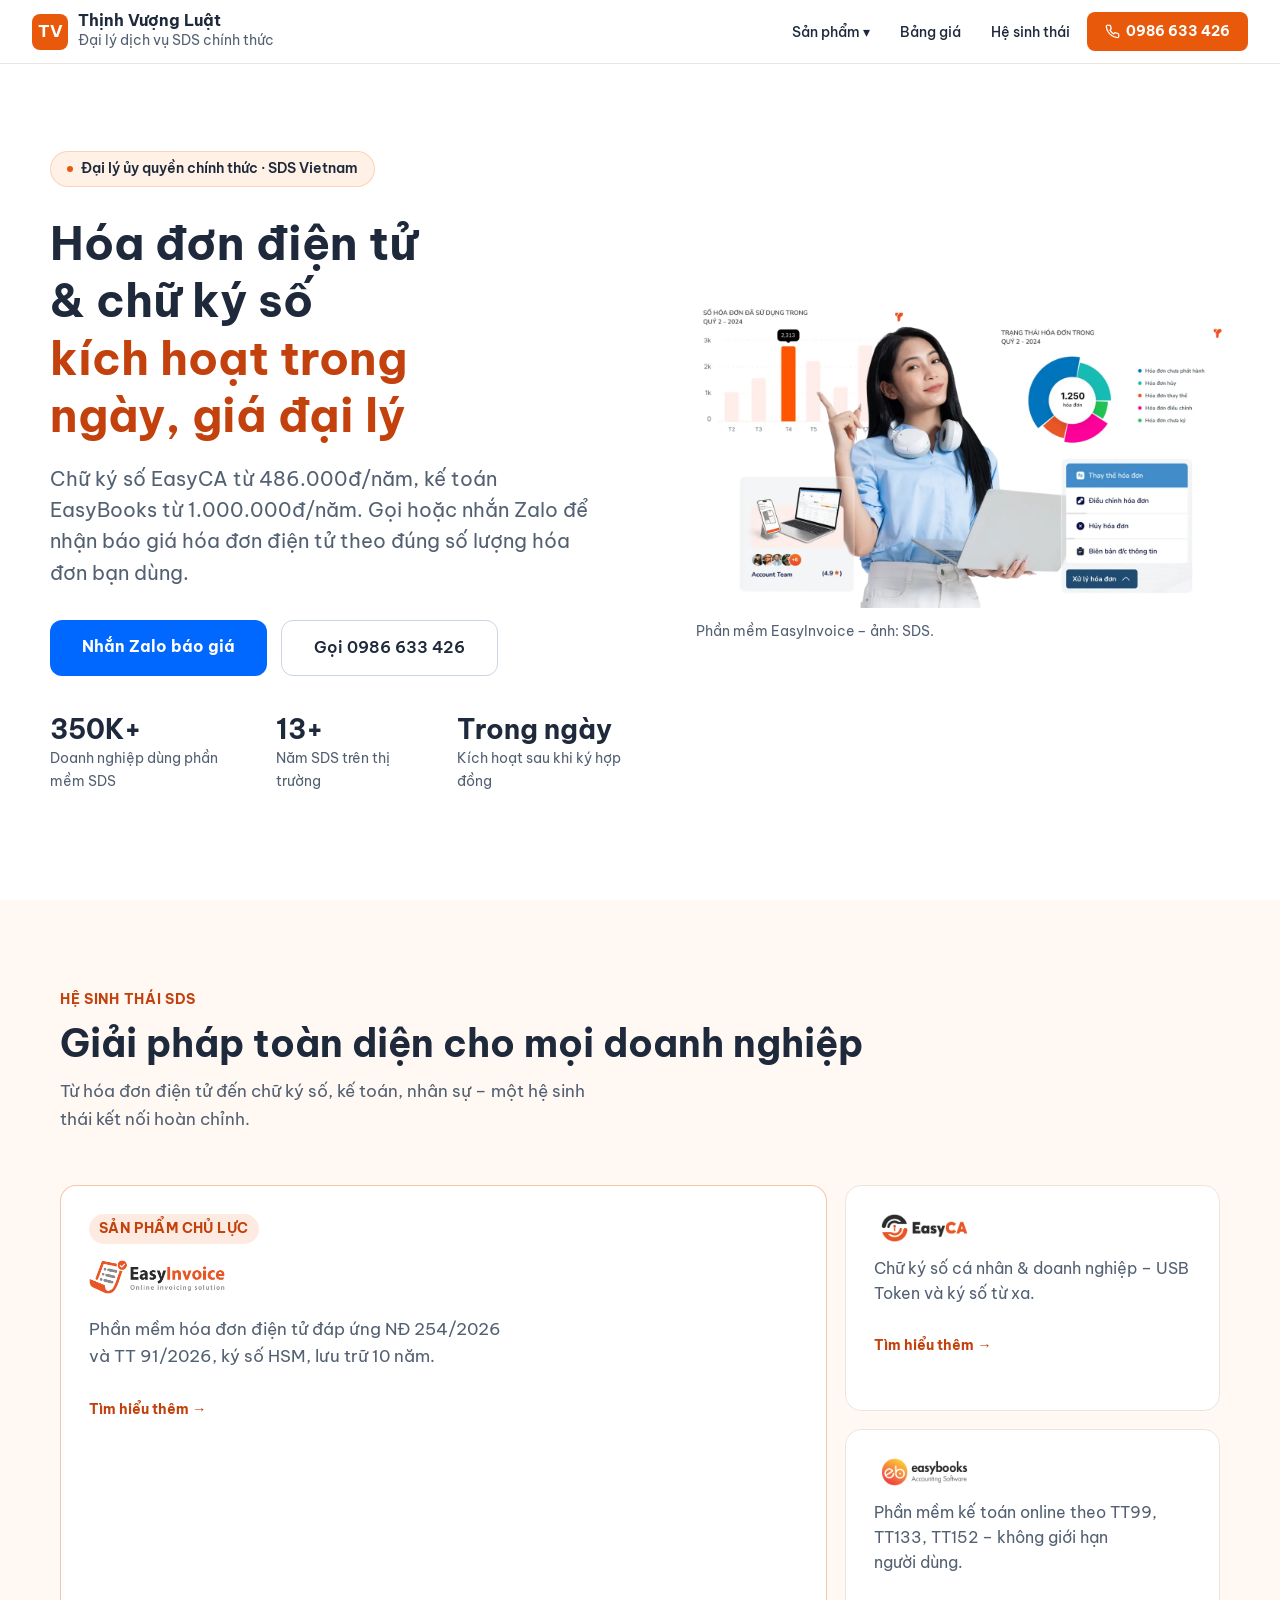
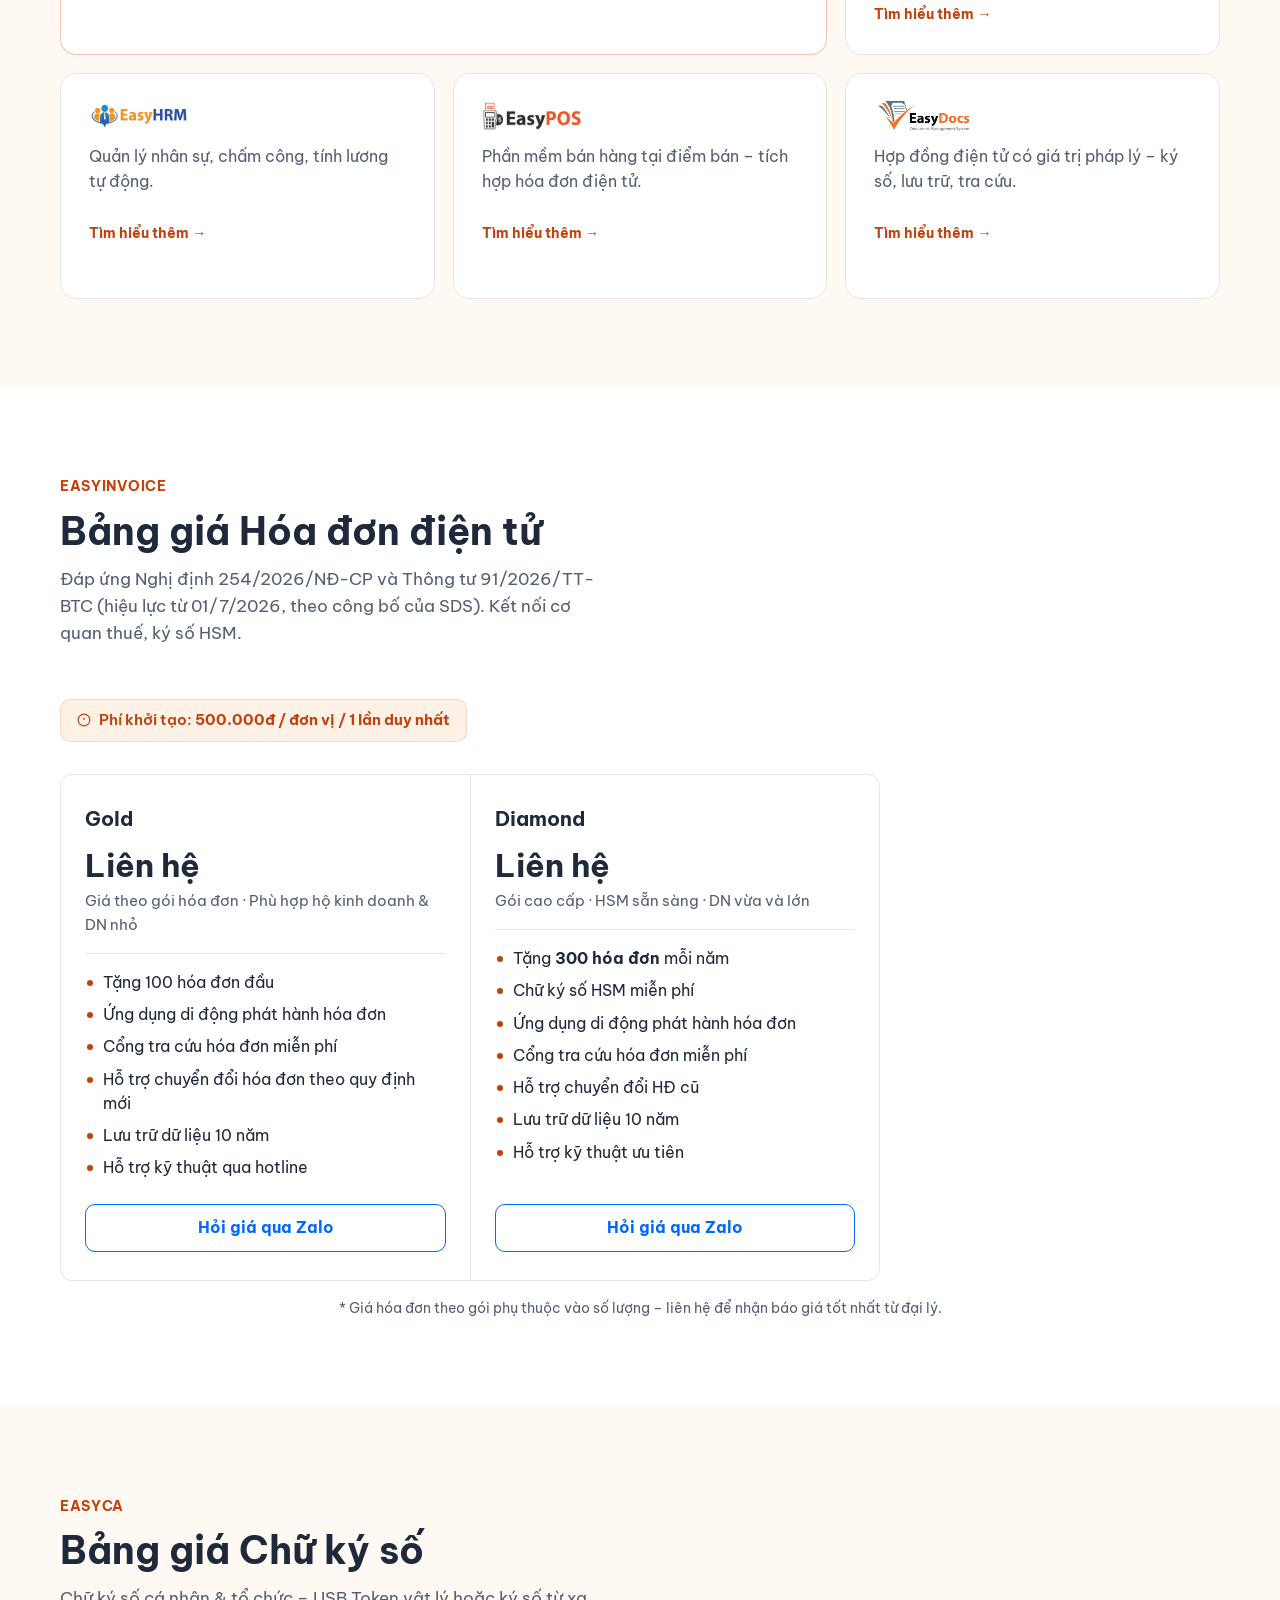
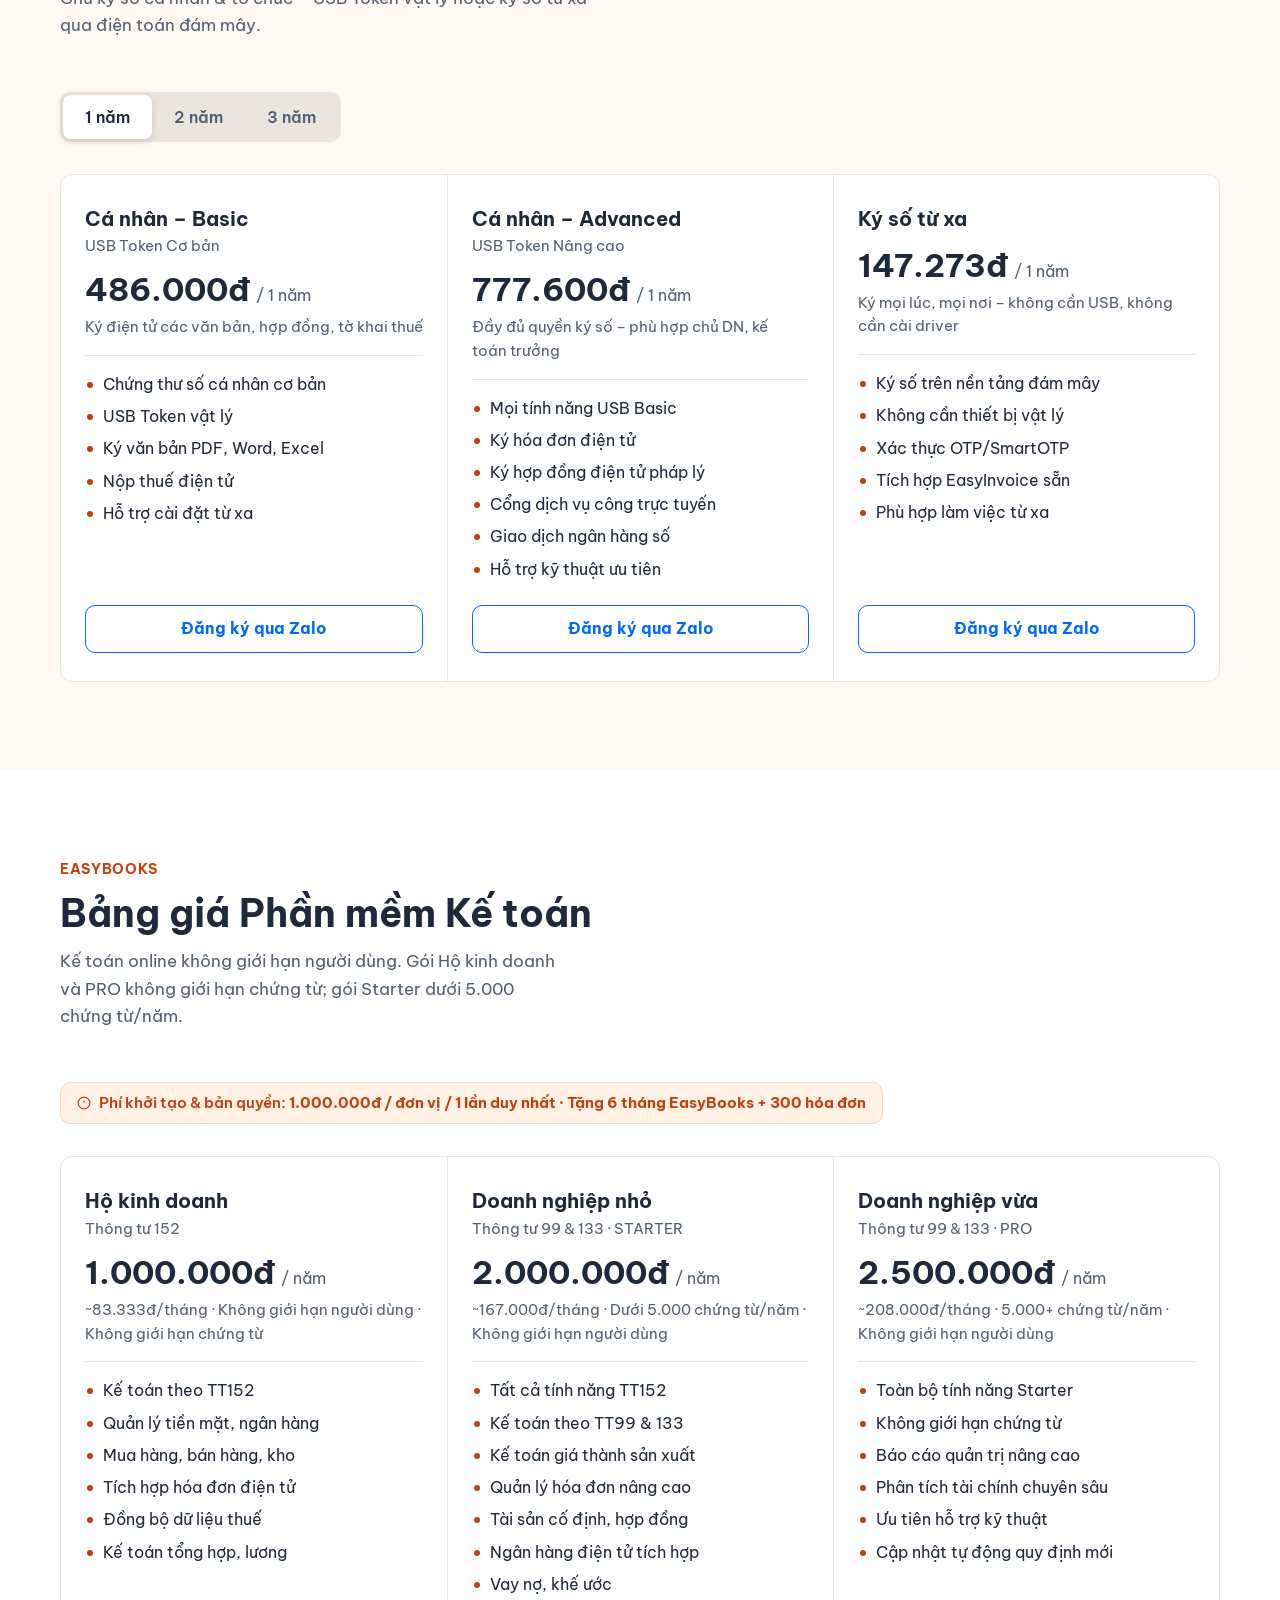
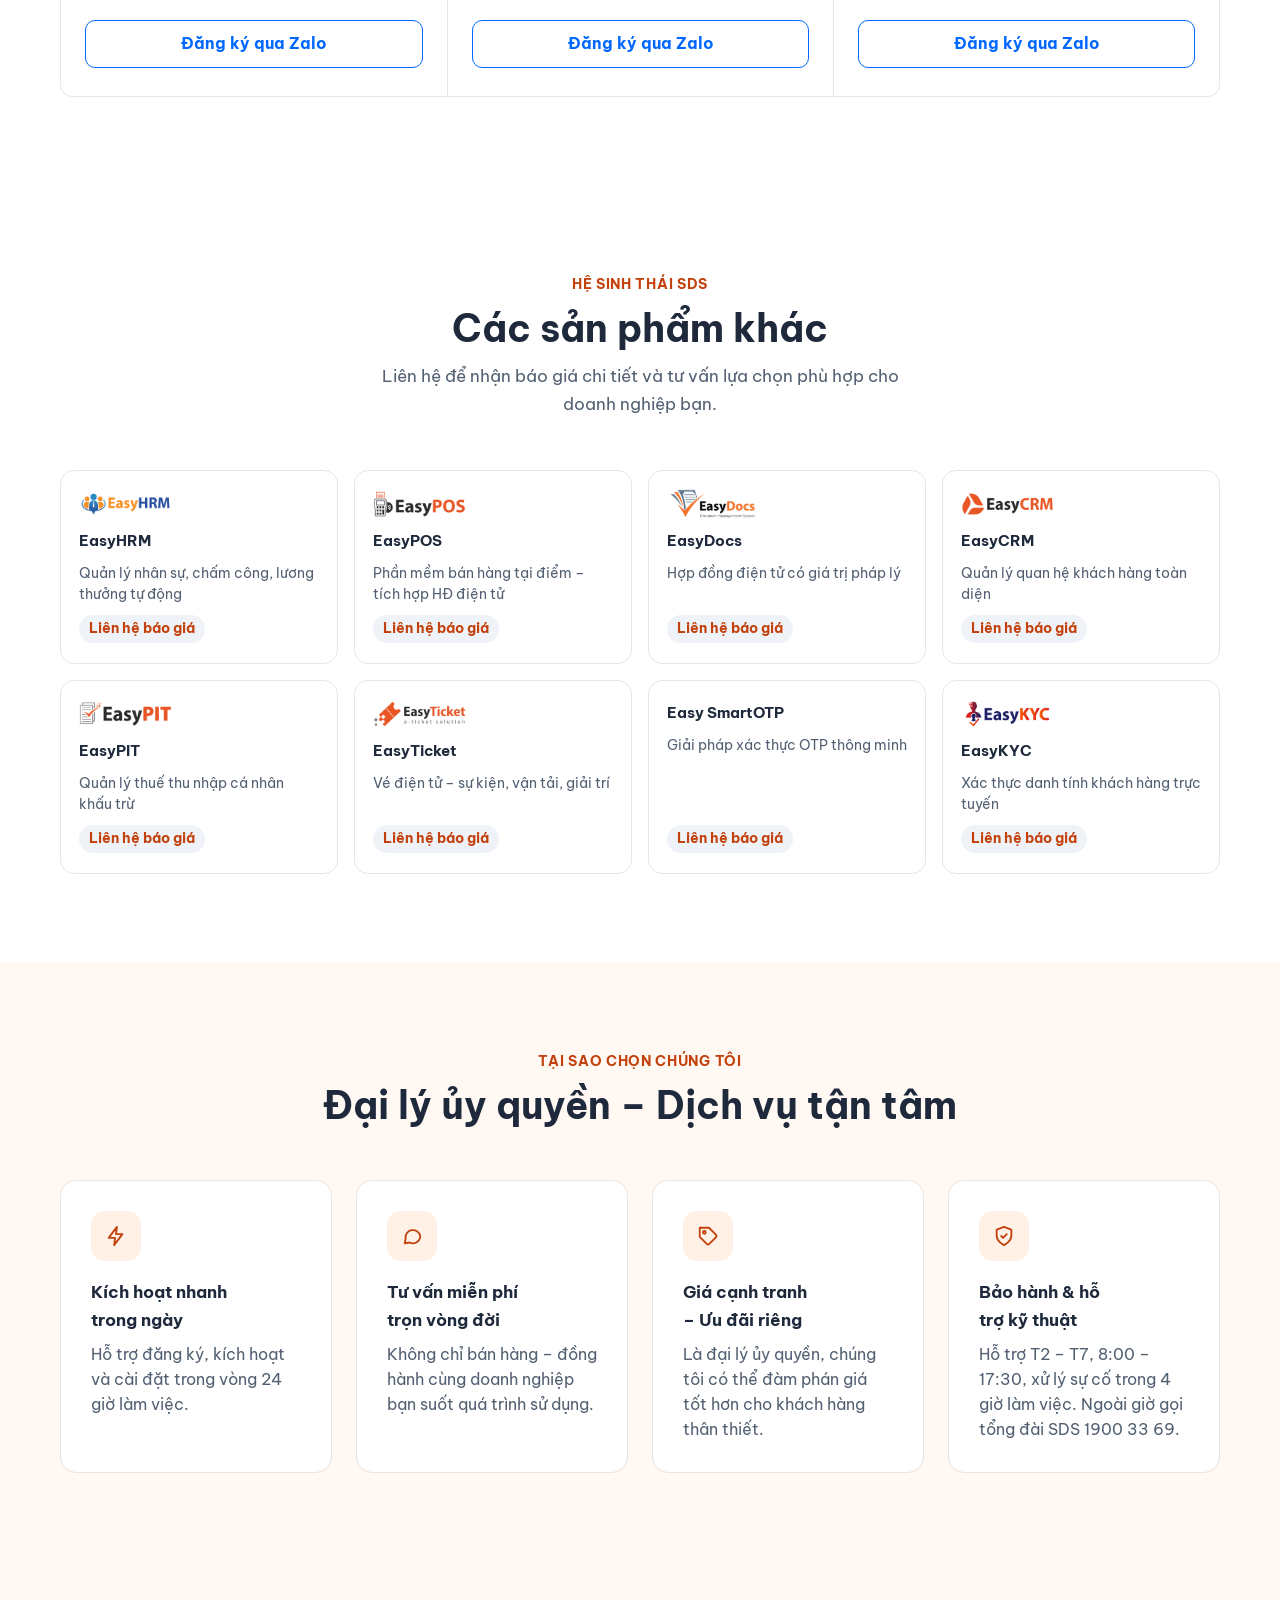
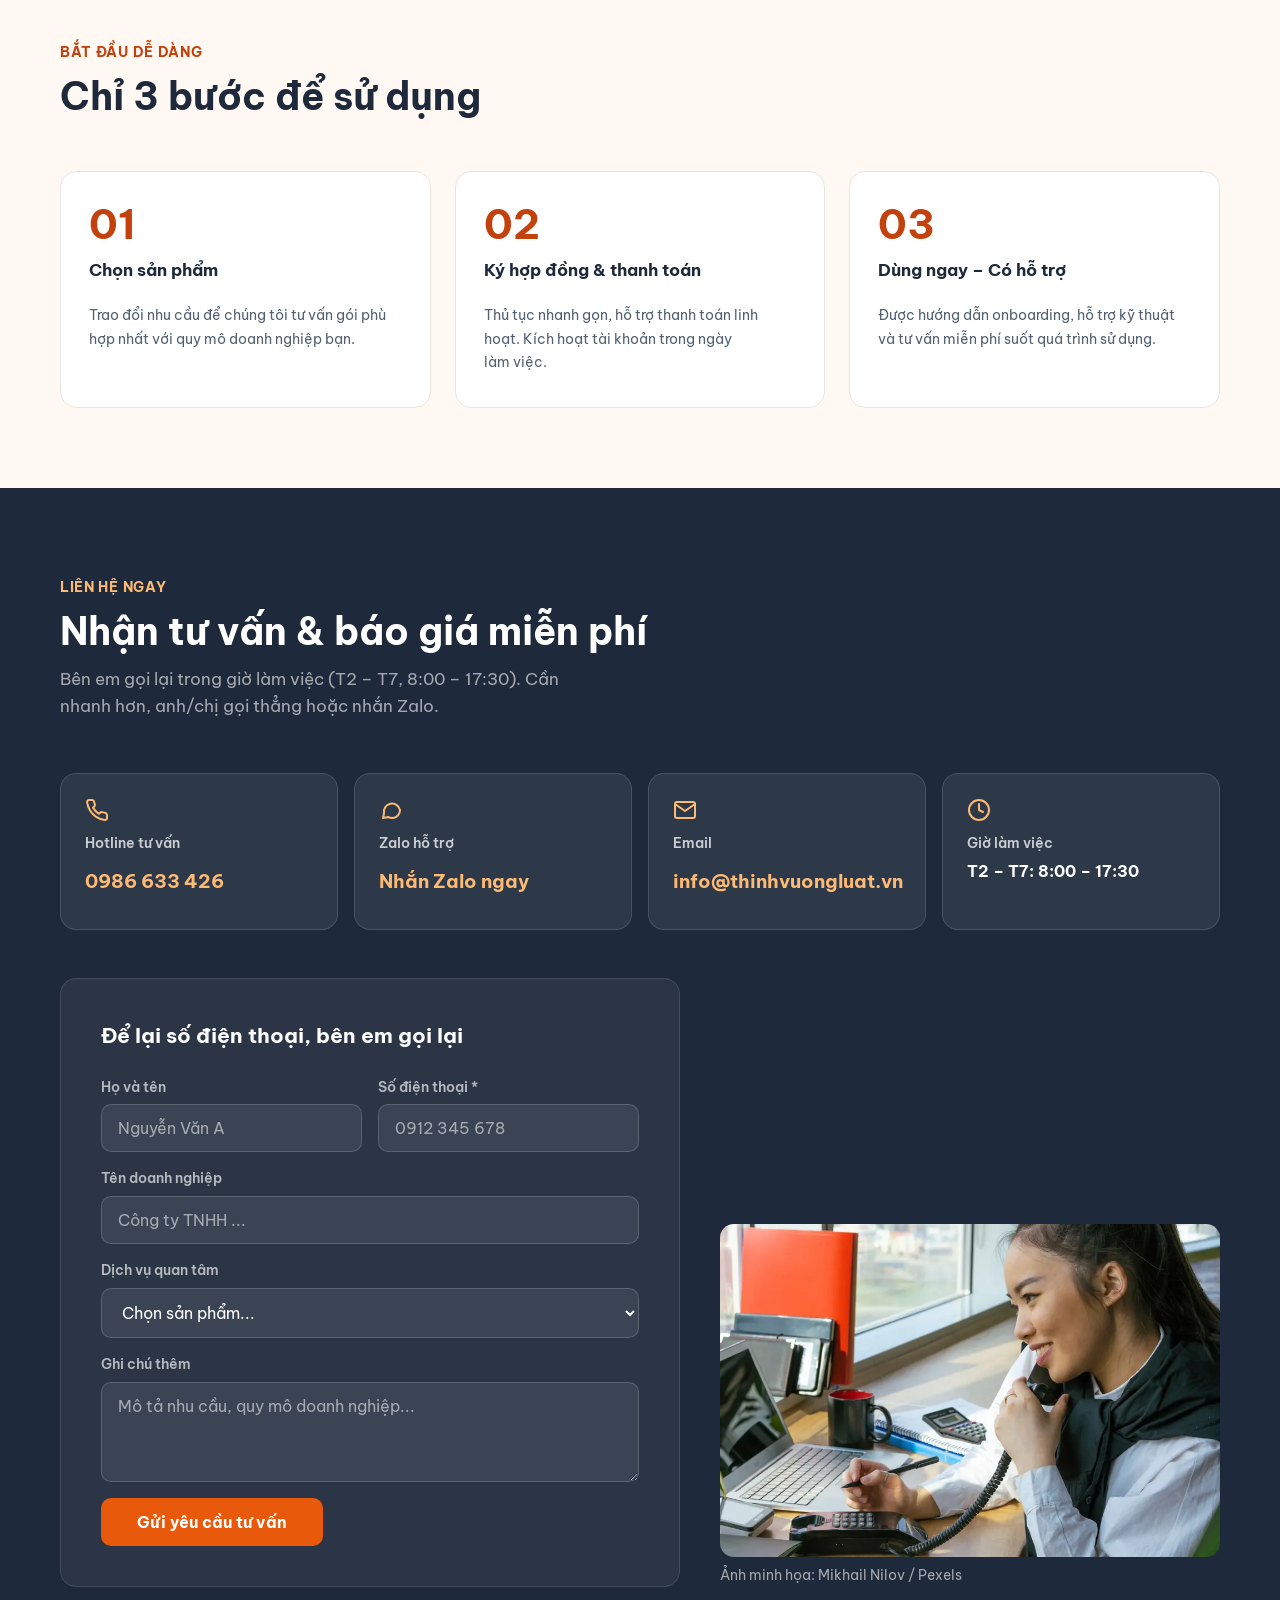
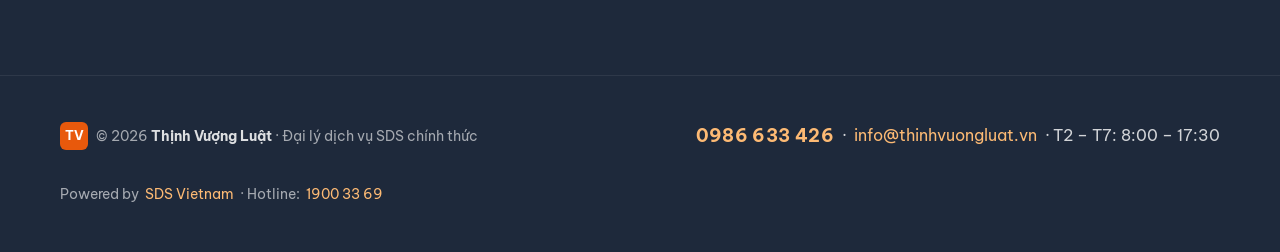
==== index.html @ edd5e2a0 "fix: alignment under centered section headers - Product pricing: 2-plan table, setup-fee note and ye" ====
<!DOCTYPE html>
<html lang="vi" prefix="og: https://ogp.me/ns#">
<head>
  <meta charset="UTF-8" />
  <meta name="viewport" content="width=device-width, initial-scale=1.0" />

  <!-- ── SEO PRIMARY ───────────────────────────────── -->
  <title>Thịnh Vượng Luật – Đại lý SDS | EasyInvoice · EasyCA · EasyBooks</title>
  <meta name="description" content="Đại lý ủy quyền chính thức SDS – tư vấn & đăng ký EasyInvoice, EasyCA, EasyBooks và toàn bộ hệ sinh thái phần mềm doanh nghiệp. Hỗ trợ tận tâm, giá tốt nhất." />
  <meta name="keywords" content="hóa đơn điện tử, chữ ký số, phần mềm kế toán, EasyInvoice, EasyCA, EasyBooks, SDS, Softdreams, đại lý SDS" />
  <meta name="robots" content="index, follow" />
  <meta name="author" content="Thịnh Vượng Luật" />
  <link rel="canonical" href="https://thinhvuongluat.vn/" />

  <!-- ── OPEN GRAPH ─────────────────────────────────── -->
  <meta property="og:type" content="website" />
  <meta property="og:locale" content="vi_VN" />
  <meta property="og:url" content="https://thinhvuongluat.vn/" />
  <meta property="og:site_name" content="Thịnh Vượng Luật" />
  <meta property="og:title" content="Thịnh Vượng Luật – Đại lý SDS chính thức" />
  <meta property="og:description" content="Tư vấn & đăng ký EasyInvoice, EasyCA, EasyBooks và toàn bộ hệ sinh thái SDS. Kích hoạt trong ngày, giá đại lý." />
  <meta property="og:image" content="https://thinhvuongluat.vn/logos/sds.png" />

  <!-- ── TWITTER CARD ───────────────────────────────── -->
  <meta name="twitter:card" content="summary_large_image" />
  <meta name="twitter:title" content="Thịnh Vượng Luật – Đại lý SDS chính thức" />
  <meta name="twitter:description" content="Tư vấn & đăng ký EasyInvoice, EasyCA, EasyBooks và toàn bộ hệ sinh thái SDS." />
  <meta name="twitter:image" content="https://thinhvuongluat.vn/logos/sds.png" />

  <!-- ── FONTS ──────────────────────────────────────── -->
  <link rel="preconnect" href="https://fonts.googleapis.com" />
  <link rel="preconnect" href="https://fonts.gstatic.com" crossorigin />
  <link href="https://fonts.googleapis.com/css2?family=Be+Vietnam+Pro:wght@400;600;700&display=swap" rel="stylesheet" />
  <link rel="stylesheet" href="layout.css?v=2026100503" />

  <!-- ── JSON-LD ────────────────────────────────────── -->
  <script type="application/ld+json">
  {
    "@context": "https://schema.org",
    "@type": "LocalBusiness",
    "name": "Thịnh Vượng Luật",
    "description": "Đại lý ủy quyền chính thức SDS – tư vấn và đăng ký phần mềm EasyInvoice, EasyCA, EasyBooks và hệ sinh thái doanh nghiệp.",
    "url": "https://thinhvuongluat.vn",
    "telephone": "+84-986-633-426",
    "email": "info@thinhvuongluat.vn",
    "openingHours": "Mo-Sa 08:00-17:30",
    "areaServed": { "@type": "Country", "name": "Vietnam" },
    "priceRange": "₫₫",
    "sameAs": ["https://softdreams.vn"]
  }
  </script>

  <style>
    /* index.html page-specific overrides — shared base is in layout.css */

  </style>
</head>
<body>

<!-- ══ MOBILE MENU ════════════════════════════════ -->
<div class="mobile-menu" id="mobile-menu" role="dialog" aria-modal="true" aria-label="Menu điều hướng">
  <a href="#" class="mobile-menu-logo" onclick="closeMenu()">
    <div class="mobile-menu-logo-icon">TV</div>
    <div class="mobile-menu-logo-text">Thịnh Vượng Luật</div>
  </a>
  <button class="mobile-menu-close" onclick="closeMenu()" aria-label="Đóng menu">✕</button>

  <ul class="mobile-nav-links">
    <li><a href="#easyinvoice" onclick="closeMenu()">Bảng giá</a></li>
    <li><a href="#ecosystem" onclick="closeMenu()">Hệ sinh thái</a></li>
    <li><a href="#contact" onclick="closeMenu()">Liên hệ</a></li>
  </ul>
  <div class="mobile-menu-divider"></div>
  <div class="mobile-menu-section-label"><a href="#products" onclick="closeMenu()" style="color:inherit;text-decoration:none">Sản phẩm</a></div>
  <div class="mobile-dd-group">Hóa đơn điện tử</div>
  <a href="easyinvoice.html" onclick="closeMenu()" class="mobile-product-link"><img src="logos/easyinvoice.png" alt="" class="mobile-product-icon"><span>EasyInvoice</span></a>
  <div class="mobile-dd-group">Chữ ký số</div>
  <a href="easyca.html" onclick="closeMenu()" class="mobile-product-link"><img src="logos/easyca.png" alt="" class="mobile-product-icon"><span>EasyCA</span></a>
  <div class="mobile-dd-group">Kế toán</div>
  <a href="easybooks.html" onclick="closeMenu()" class="mobile-product-link"><img src="logos/easybooks.png" alt="" class="mobile-product-icon"><span>EasyBooks</span></a>
  <div class="mobile-dd-group">Nhân sự</div>
  <a href="easyhrm.html" onclick="closeMenu()" class="mobile-product-link"><img src="logos/easyhrm.png" alt="" class="mobile-product-icon"><span>EasyHRM</span></a>
  <div class="mobile-dd-group">Phần mềm bán hàng</div>
  <a href="easypos.html" onclick="closeMenu()" class="mobile-product-link"><img src="logos/easypos.png" alt="" class="mobile-product-icon"><span>EasyPOS</span></a>
  <div class="mobile-dd-group">Hợp đồng điện tử</div>
  <a href="easydocs.html" onclick="closeMenu()" class="mobile-product-link"><img src="logos/easydocs.png" alt="" class="mobile-product-icon"><span>EasyDocs</span></a>
  
  <div class="mobile-menu-divider"></div>
  <a href="tel:0986633426" class="mobile-menu-cta" onclick="closeMenu()"><svg viewBox="0 0 24 24" width="18" height="18" fill="none" stroke="currentColor" stroke-width="2" stroke-linecap="round" stroke-linejoin="round" aria-hidden="true"><path d="M22 16.9v3a2 2 0 0 1-2.2 2 19.8 19.8 0 0 1-8.6-3.1 19.5 19.5 0 0 1-6-6A19.8 19.8 0 0 1 2.1 4.2 2 2 0 0 1 4.1 2h3a2 2 0 0 1 2 1.7c.1.9.4 1.8.7 2.7a2 2 0 0 1-.5 2.1L8 9.8a16 16 0 0 0 6 6l1.3-1.3a2 2 0 0 1 2.1-.4c.9.3 1.8.6 2.7.7a2 2 0 0 1 1.7 2z"/></svg> Gọi 0986 633 426</a>

  <div class="mobile-menu-socials">
    <a href="https://zalo.me/0986633426" target="_blank" rel="noopener" class="mobile-social-link" aria-label="Zalo"><svg viewBox="0 0 24 24" width="20" height="20" fill="none" stroke="currentColor" stroke-width="2" stroke-linecap="round" stroke-linejoin="round" aria-hidden="true"><path d="M21 12a8 8 0 0 1-11.6 7.1L4 20l1-4.6A8 8 0 1 1 21 12z"/></svg></a>
    <a href="tel:0986633426" class="mobile-social-link" aria-label="Gọi điện"><svg viewBox="0 0 24 24" width="20" height="20" fill="none" stroke="currentColor" stroke-width="2" stroke-linecap="round" stroke-linejoin="round" aria-hidden="true"><path d="M22 16.9v3a2 2 0 0 1-2.2 2 19.8 19.8 0 0 1-8.6-3.1 19.5 19.5 0 0 1-6-6A19.8 19.8 0 0 1 2.1 4.2 2 2 0 0 1 4.1 2h3a2 2 0 0 1 2 1.7c.1.9.4 1.8.7 2.7a2 2 0 0 1-.5 2.1L8 9.8a16 16 0 0 0 6 6l1.3-1.3a2 2 0 0 1 2.1-.4c.9.3 1.8.6 2.7.7a2 2 0 0 1 1.7 2z"/></svg></a>
    <a href="mailto:info@thinhvuongluat.vn" class="mobile-social-link" aria-label="Email"><svg viewBox="0 0 24 24" width="20" height="20" fill="none" stroke="currentColor" stroke-width="2" stroke-linecap="round" stroke-linejoin="round" aria-hidden="true"><rect x="2" y="4" width="20" height="16" rx="2"/><path d="m22 6-10 7L2 6"/></svg></a>
  </div>
</div>

<!-- ══ NAV ═══════════════════════════════════════ -->
<nav id="main-nav" role="navigation" aria-label="Điều hướng chính">
  <a href="#" class="nav-logo" aria-label="Thịnh Vượng Luật – Trang chủ">
    <div class="nav-logo-icon" aria-hidden="true">TV</div>
    <div>
      <div class="nav-logo-text">Thịnh Vượng Luật</div>
      <div class="nav-logo-sub">Đại lý dịch vụ SDS chính thức</div>
    </div>
  </a>
  <ul class="nav-links" role="list">
    <li class="nav-dropdown">
      <a href="index.html#products" aria-haspopup="true">Sản phẩm ▾</a>
      <ul class="nav-dropdown-menu" role="menu">
        <li class="nav-dd-group">Hóa đơn điện tử</li>
        <li><a href="easyinvoice.html" class="nav-dd-logo-link"><img src="logos/easyinvoice.png" alt="" class="nav-dd-logo"><span class="nav-dd-name">EasyInvoice</span></a></li>
        <li class="nav-dropdown-divider" role="separator"></li>
        <li class="nav-dd-group">Chữ ký số</li>
        <li><a href="easyca.html" class="nav-dd-logo-link"><img src="logos/easyca.png" alt="" class="nav-dd-logo"><span class="nav-dd-name">EasyCA</span></a></li>
        <li class="nav-dropdown-divider" role="separator"></li>
        <li class="nav-dd-group">Kế toán</li>
        <li><a href="easybooks.html" class="nav-dd-logo-link"><img src="logos/easybooks.png" alt="" class="nav-dd-logo"><span class="nav-dd-name">EasyBooks</span></a></li>
        <li class="nav-dropdown-divider" role="separator"></li>
        <li class="nav-dd-group">Nhân sự</li>
        <li><a href="easyhrm.html" class="nav-dd-logo-link"><img src="logos/easyhrm.png" alt="" class="nav-dd-logo"><span class="nav-dd-name">EasyHRM</span></a></li>
        <li class="nav-dropdown-divider" role="separator"></li>
        <li class="nav-dd-group">Phần mềm bán hàng</li>
        <li><a href="easypos.html" class="nav-dd-logo-link"><img src="logos/easypos.png" alt="" class="nav-dd-logo"><span class="nav-dd-name">EasyPOS</span></a></li>
        <li class="nav-dropdown-divider" role="separator"></li>
        <li class="nav-dd-group">Hợp đồng điện tử</li>
        <li><a href="easydocs.html" class="nav-dd-logo-link"><img src="logos/easydocs.png" alt="" class="nav-dd-logo"><span class="nav-dd-name">EasyDocs</span></a></li>
      </ul>
    </li>
    <li><a href="index.html#easyinvoice">Bảng giá</a></li>
    <li><a href="index.html#ecosystem">Hệ sinh thái</a></li>
    <li><a href="tel:0986633426" class="nav-cta"><svg viewBox="0 0 24 24" width="15" height="15" fill="none" stroke="currentColor" stroke-width="2" stroke-linecap="round" stroke-linejoin="round" aria-hidden="true"><path d="M22 16.9v3a2 2 0 0 1-2.2 2 19.8 19.8 0 0 1-8.6-3.1 19.5 19.5 0 0 1-6-6A19.8 19.8 0 0 1 2.1 4.2 2 2 0 0 1 4.1 2h3a2 2 0 0 1 2 1.7c.1.9.4 1.8.7 2.7a2 2 0 0 1-.5 2.1L8 9.8a16 16 0 0 0 6 6l1.3-1.3a2 2 0 0 1 2.1-.4c.9.3 1.8.6 2.7.7a2 2 0 0 1 1.7 2z"/></svg> 0986 633 426</a></li>
  </ul>
  <button class="nav-hamburger" id="nav-hamburger" onclick="toggleMenu()"
          aria-label="Mở menu" aria-expanded="false" aria-controls="mobile-menu">
    <span></span><span></span><span></span>
  </button>
</nav>

<!-- ══ HERO ══════════════════════════════════════ -->
<section class="hero" aria-label="Giới thiệu">
  <div class="hero-bg" id="hero-bg" aria-hidden="true"></div>

  <div class="hero-inner">
    <div class="hero-content" id="hero-content">
      <div class="hero-badge" id="hero-badge">
        <div class="hero-badge-dot"></div>
        Đại lý ủy quyền chính thức · SDS Vietnam
      </div>
      <h1 id="hero-title">Hóa đơn điện&nbsp;tử &amp; chữ&nbsp;ký&nbsp;số <em>kích hoạt trong ngày, giá&nbsp;đại&nbsp;lý</em></h1>
      <p class="hero-sub" id="hero-desc">Chữ ký số EasyCA từ 486.000đ/năm, kế toán EasyBooks từ 1.000.000đ/năm. Gọi hoặc nhắn Zalo để nhận báo giá hóa đơn điện tử theo đúng số lượng hóa đơn bạn dùng.</p>
      <div class="hero-btns">
        <a href="https://zalo.me/0986633426" target="_blank" rel="noopener" class="btn-zalo">Nhắn Zalo báo giá</a>
        <a href="tel:0986633426" class="btn-ghost">Gọi 0986 633 426</a>
      </div>
      <div class="hero-stats" id="hero-stats"><!-- from JSON --></div>
    </div>

    <figure class="hero-visual">
      <img src="images/sds/easyinvoice-hero.webp" width="1400" height="804" fetchpriority="high"
           alt="Nhân viên văn phòng cùng các màn hình thật của EasyInvoice: biểu đồ hóa đơn theo tháng và menu xử lý hóa đơn" />
      <figcaption>Phần mềm EasyInvoice – ảnh: SDS.</figcaption>
    </figure>
  </div>

</section>

<!-- ══ PRODUCTS OVERVIEW ══════════════════════════ -->
<section class="products-section" id="products">
  <div class="container">
    <div class="section-header">
      <div class="section-eyebrow">Hệ sinh thái SDS</div>
      <h2 class="section-title">Giải pháp toàn diện cho mọi doanh nghiệp</h2>
      <p class="section-desc">Từ hóa đơn điện tử đến chữ ký số, kế toán, nhân sự – một hệ sinh thái kết nối hoàn chỉnh.</p>
    </div>
    <div class="products-grid stagger-children" id="products-grid"><!-- from JSON --></div>
  </div>
</section>

<!-- ══ EASYINVOICE PRICING ══════════════════════════ -->
<section class="pricing-section-wrap" id="easyinvoice" aria-labelledby="invoice-title">
  <div class="container">
    <div class="section-header">
      <div class="section-eyebrow" id="invoice-eyebrow"></div>
      <h2 class="section-title" id="invoice-title"></h2>
      <p class="section-desc" id="invoice-desc"></p>
    </div>
    <div class="setup-fee-tag" id="invoice-setup-fee">
      <svg viewBox="0 0 24 24" fill="none" stroke="currentColor" stroke-width="2" aria-hidden="true">
        <circle cx="12" cy="12" r="10"/><line x1="12" y1="8" x2="12" y2="12"/><line x1="12" y1="16" x2="12.01" y2="16"/>
      </svg>
      <span></span>
    </div>
    <div id="invoice-grid"><!-- plan table --></div>
    <p id="invoice-disclaimer" style="font-size:.82rem;color:var(--muted);margin-top:16px;text-align:center"></p>
  </div>
</section>

<!-- ══ EASYCA PRICING ═══════════════════════════════ -->
<section class="pricing-section-wrap alt" id="easyca" aria-labelledby="ca-title">
  <div class="container">
    <div class="section-header">
      <div class="section-eyebrow" id="ca-eyebrow"></div>
      <h2 class="section-title" id="ca-title"></h2>
      <p class="section-desc" id="ca-desc"></p>
    </div>
    <div class="year-tabs" id="ca-year-tabs" role="tablist" aria-label="Chọn kỳ hạn"></div>
    <div id="ca-grid"><!-- plan table --></div>
  </div>
</section>

<!-- ══ EASYBOOKS PRICING ════════════════════════════ -->
<section class="pricing-section-wrap" id="easybooks" aria-labelledby="books-title">
  <div class="container">
    <div class="section-header">
      <div class="section-eyebrow" id="books-eyebrow"></div>
      <h2 class="section-title" id="books-title"></h2>
      <p class="section-desc" id="books-desc"></p>
    </div>
    <div class="setup-fee-tag" id="books-setup-fee">
      <svg viewBox="0 0 24 24" fill="none" stroke="currentColor" stroke-width="2" aria-hidden="true">
        <circle cx="12" cy="12" r="10"/><line x1="12" y1="8" x2="12" y2="12"/><line x1="12" y1="16" x2="12.01" y2="16"/>
      </svg>
      <span></span>
    </div>
    <div id="books-grid"><!-- plan table --></div>
  </div>
</section>

<!-- ══ ECOSYSTEM ══════════════════════════════════ -->
<section class="ecosystem-section" id="ecosystem">
  <div class="container">
    <div class="section-header center">
      <div class="section-eyebrow">Hệ sinh thái SDS</div>
      <h2 class="section-title">Các sản phẩm khác</h2>
      <p class="section-desc">Liên hệ để nhận báo giá chi tiết và tư vấn lựa chọn phù hợp cho doanh nghiệp bạn.</p>
    </div>
    <div class="ecosystem-grid stagger-children" id="ecosystem-grid"><!-- from JSON --></div>
  </div>
</section>

<!-- ══ WHY US ═════════════════════════════════════ -->
<section class="why-section">
  <div class="container">
    <div class="section-header center">
      <div class="section-eyebrow">Tại sao chọn chúng tôi</div>
      <h2 class="section-title">Đại lý ủy quyền – Dịch vụ tận tâm</h2>
    </div>
    <div class="why-grid stagger-children">
      <article class="why-card fade-up">
        <div class="why-icon"><svg viewBox="0 0 24 24" width="22" height="22" fill="none" stroke="currentColor" stroke-width="2" stroke-linecap="round" stroke-linejoin="round" aria-hidden="true"><path d="M13 2 4 14h7l-1 8 9-12h-7z"/></svg></div>
        <h3 class="why-title">Kích hoạt nhanh trong ngày</h3>
        <p class="why-desc">Hỗ trợ đăng ký, kích hoạt và cài đặt trong vòng 24 giờ làm việc.</p>
      </article>
      <article class="why-card fade-up">
        <div class="why-icon"><svg viewBox="0 0 24 24" width="22" height="22" fill="none" stroke="currentColor" stroke-width="2" stroke-linecap="round" stroke-linejoin="round" aria-hidden="true"><path d="M21 12a8 8 0 0 1-11.6 7.1L4 20l1-4.6A8 8 0 1 1 21 12z"/></svg></div>
        <h3 class="why-title">Tư vấn miễn phí trọn vòng đời</h3>
        <p class="why-desc">Không chỉ bán hàng – đồng hành cùng doanh nghiệp bạn suốt quá trình sử dụng.</p>
      </article>
      <article class="why-card fade-up">
        <div class="why-icon"><svg viewBox="0 0 24 24" width="22" height="22" fill="none" stroke="currentColor" stroke-width="2" stroke-linecap="round" stroke-linejoin="round" aria-hidden="true"><path d="M20.6 13.4 13.4 20.6a2 2 0 0 1-2.8 0L3 13V3h10l7.6 7.6a2 2 0 0 1 0 2.8z"/><circle cx="8" cy="8" r="1.5"/></svg></div>
        <h3 class="why-title">Giá cạnh tranh – Ưu đãi riêng</h3>
        <p class="why-desc">Là đại lý ủy quyền, chúng tôi có thể đàm phán giá tốt hơn cho khách hàng thân thiết.</p>
      </article>
      <article class="why-card fade-up">
        <div class="why-icon"><svg viewBox="0 0 24 24" width="22" height="22" fill="none" stroke="currentColor" stroke-width="2" stroke-linecap="round" stroke-linejoin="round" aria-hidden="true"><path d="M12 22s8-4 8-10V5l-8-3-8 3v7c0 6 8 10 8 10z"/><path d="m9 12 2 2 4-4"/></svg></div>
        <h3 class="why-title">Bảo hành & hỗ trợ kỹ thuật</h3>
        <p class="why-desc">Hỗ trợ T2 – T7, 8:00 – 17:30, xử lý sự cố trong 4 giờ làm việc. Ngoài giờ gọi tổng đài SDS 1900 33 69.</p>
      </article>
    </div>
  </div>
</section>

<!-- ══ QUY TRÌNH 3 BƯỚC ════════════════════════════ -->
<section class="steps-section" aria-labelledby="steps-title">
  <div class="container">
    <div class="section-header">
      <div class="section-eyebrow">Bắt đầu dễ dàng</div>
      <h2 class="section-title" id="steps-title">Chỉ 3 bước để sử dụng</h2>
    </div>
    <div class="steps-grid steps-grid--cards">
      <div class="step-card fade-up">
        <div class="step-num">01</div>
        <h3 class="step-title">Chọn sản phẩm</h3>
        <p class="step-desc">Trao đổi nhu cầu để chúng tôi tư vấn gói phù hợp nhất với quy mô doanh nghiệp bạn.</p>
      </div>
      <div class="step-card fade-up">
        <div class="step-num">02</div>
        <h3 class="step-title">Ký hợp đồng &amp; thanh toán</h3>
        <p class="step-desc">Thủ tục nhanh gọn, hỗ trợ thanh toán linh hoạt. Kích hoạt tài khoản trong ngày làm việc.</p>
      </div>
      <div class="step-card fade-up">
        <div class="step-num">03</div>
        <h3 class="step-title">Dùng ngay – Có hỗ trợ</h3>
        <p class="step-desc">Được hướng dẫn onboarding, hỗ trợ kỹ thuật và tư vấn miễn phí suốt quá trình sử dụng.</p>
      </div>
    </div>
  </div>
</section>

<!-- ══ CONTACT ════════════════════════════════════ -->
<section class="contact-section" id="contact" aria-labelledby="contact-title">
  <div class="container">
    <div class="section-header">
      <div class="section-eyebrow">Liên hệ ngay</div>
      <h2 class="section-title" id="contact-title">Nhận tư vấn & báo giá miễn phí</h2>
      <p class="section-desc">Bên em gọi lại trong giờ làm việc (T2 – T7, 8:00 – 17:30). Cần nhanh hơn, anh/chị gọi thẳng hoặc nhắn Zalo.</p>
    </div>
    <div class="contact-cards" id="contact-cards"><!-- from JSON --></div>
    <div class="contact-body">
    <div class="contact-form-wrap">
      <div class="contact-form-title">Để lại số điện thoại, bên em gọi lại</div>
      <form id="contact-form" onsubmit="handleSubmit(event)" novalidate>
        <div class="form-row">
          <div class="form-group">
            <label class="form-label" for="f-name">Họ và tên</label>
            <input id="f-name" class="form-input" type="text" placeholder="Nguyễn Văn A" autocomplete="name" />
          </div>
          <div class="form-group">
            <label class="form-label" for="f-phone">Số điện thoại *</label>
            <input id="f-phone" class="form-input" type="tel" inputmode="tel" placeholder="0912 345 678" required autocomplete="tel" aria-describedby="f-phone-error" />
            <div class="form-error" id="f-phone-error" role="alert" hidden>Số điện thoại cần đủ 10 số, bắt đầu bằng 0.</div>
          </div>
        </div>
        <div class="form-group">
          <label class="form-label" for="f-company">Tên doanh nghiệp</label>
          <input id="f-company" class="form-input" type="text" placeholder="Công ty TNHH ..." autocomplete="organization" />
        </div>
        <div class="form-group">
          <label class="form-label" for="contact-service-select">Dịch vụ quan tâm</label>
          <select id="contact-service-select" class="form-select">
            <option value="">Chọn sản phẩm...</option>
          </select>
        </div>
        <div class="form-group">
          <label class="form-label" for="f-note">Ghi chú thêm</label>
          <textarea id="f-note" class="form-textarea" placeholder="Mô tả nhu cầu, quy mô doanh nghiệp..."></textarea>
        </div>
        <button type="submit" class="btn-submit">Gửi yêu cầu tư vấn</button>
        <p class="form-status" id="form-status" role="status" hidden></p>
      </form>
    </div>
    <figure class="contact-photo">
      <img src="images/stock/tu-van.webp" width="900" height="600" loading="lazy"
           alt="Nhân viên tư vấn đang nghe điện thoại bên bàn làm việc" />
      <figcaption>Ảnh minh họa: Mikhail Nilov / Pexels</figcaption>
    </figure>
    </div>
  </div>
</section>

<!-- ══ STICKY CTA (mobile only) ════════════════════ -->
<div class="sticky-cta" id="sticky-cta">
  <a href="tel:0986633426" class="sticky-cta-btn sticky-cta-call"><svg viewBox="0 0 24 24" width="18" height="18" fill="none" stroke="currentColor" stroke-width="2" stroke-linecap="round" stroke-linejoin="round" aria-hidden="true"><path d="M22 16.9v3a2 2 0 0 1-2.2 2 19.8 19.8 0 0 1-8.6-3.1 19.5 19.5 0 0 1-6-6A19.8 19.8 0 0 1 2.1 4.2 2 2 0 0 1 4.1 2h3a2 2 0 0 1 2 1.7c.1.9.4 1.8.7 2.7a2 2 0 0 1-.5 2.1L8 9.8a16 16 0 0 0 6 6l1.3-1.3a2 2 0 0 1 2.1-.4c.9.3 1.8.6 2.7.7a2 2 0 0 1 1.7 2z"/></svg> Gọi ngay</a>
  <a href="https://zalo.me/0986633426" target="_blank" rel="noopener" class="sticky-cta-btn"><svg viewBox="0 0 24 24" width="18" height="18" fill="none" stroke="currentColor" stroke-width="2" stroke-linecap="round" stroke-linejoin="round" aria-hidden="true"><path d="M21 12a8 8 0 0 1-11.6 7.1L4 20l1-4.6A8 8 0 1 1 21 12z"/></svg> Nhắn Zalo</a>
</div>

<!-- ══ FOOTER ═════════════════════════════════════ -->
<footer>
  <div class="footer-inner">
    <div class="footer-logo">
      <div class="footer-logo-icon">TV</div>
      <div class="footer-logo-text" id="footer-text">
        © <strong>Thịnh Vượng Luật</strong> · Đại lý dịch vụ SDS chính thức
      </div>
    </div>
    <div class="footer-contact" id="footer-contact">
      <a href="tel:0986633426"><strong>0986 633 426</strong></a>
      · <a href="mailto:info@thinhvuongluat.vn">info@thinhvuongluat.vn</a>
      · T2 – T7: 8:00 – 17:30
    </div>
    <div class="footer-sds" id="footer-sds">
      Powered by <a href="https://softdreams.vn" target="_blank" rel="noopener noreferrer">SDS Vietnam</a>
    </div>
  </div>
</footer>

<!-- ══ SCROLL TO TOP ══════════════════════════════ -->
<button class="scroll-top-btn" id="scroll-top-btn" aria-label="Lên đầu trang" title="Lên đầu trang">↑</button>

<script src="layout.js?v=2026100503"></script>
<script>

/* ── STICKY CTA ────────────────────────────────── */
(function () {
  const bar = document.getElementById('sticky-cta');
  if (!bar) return;
  const hero    = document.querySelector('.hero');
  const contact = document.getElementById('contact');
  /* Show the bar only while neither the hero nor the contact block is on screen */
  const onScreen = new Set();
  function update(entries) {
    entries.forEach(e => e.isIntersecting ? onScreen.add(e.target) : onScreen.delete(e.target));
    bar.classList.toggle('visible', onScreen.size === 0);
  }
  const io = new IntersectionObserver(update, { threshold: .1 });
  if (hero)    io.observe(hero);
  if (contact) io.observe(contact);
})();

/* ── LOGO ERROR HANDLERS ──────────────────────── */
function onLogoError(el, emoji, name) {
  el.parentNode.innerHTML = '<div class="product-logo-fallback"><span>' + emoji + '</span><strong>' + name + '</strong></div>';
}
function onEcoLogoError(el) {
  el.parentNode.remove();
}

/* ── RENDER HELPERS ───────────────────────────── */
function logoImg(logo, name, fallbackEmoji) {
  if (logo) {
    return '<div class="product-logo-wrap"><img src="' + logo + '" alt="' + name + ' logo" loading="lazy" onerror="onLogoError(this,\'' + fallbackEmoji + '\',\'' + name + '\')"></div>';
  }
  return '<div class="product-logo-wrap"><div class="product-logo-fallback"><span>' + fallbackEmoji + '</span><strong>' + name + '</strong></div></div>';
}

function ecoLogoImg(logo, name, fallbackEmoji) {
  if (logo) {
    return '<div class="eco-logo-wrap"><img src="' + logo + '" alt="' + name + ' logo" loading="lazy" onerror="onEcoLogoError(this)"></div>';
  }
  return '';  /* no usable logo: the card's name line carries it */
}

function setupFeeHTML(tag, data) {
  tag.querySelector('span').innerHTML =
    `${data.setupFeeLabel}: <strong>${data.setupFee} ${data.setupFeeSuffix}</strong>`;
}

/* ── MAIN RENDER ──────────────────────────────── */
function render(data) {
  const { meta, products, easyinvoice, easyca, easybooks, ecosystem } = data;

  /* Hero stats */
  document.getElementById('hero-stats').innerHTML =
    meta.stats.map(s => `
      <div class="hero-stat">
        <div class="hero-stat-num">${s.num}</div>
        <div class="hero-stat-label">${s.label}</div>
      </div>`).join('');

  /* Products overview */
  const productLinks = {
    'EasyInvoice': 'easyinvoice.html', 'EasyCA': 'easyca.html',
    'EasyBooks': 'easybooks.html', 'EasyHRM': 'easyhrm.html',
    'EasyPOS': 'easypos.html', 'EasyDocs': 'easydocs.html'
  };
  document.getElementById('products-grid').innerHTML =
    products.map((p, i) => `
      <a href="${productLinks[p.name] || '#'}" class="product-card fade-up${i === 0 ? ' product-card--flagship' : ''}">
        ${i === 0 ? '<span class="product-flagship-badge">Sản phẩm chủ lực</span>' : ''}
        ${logoImg(p.logo, p.name, p.icon)}
        <p class="product-desc">${p.desc}</p>
        <span class="product-card-cta">Tìm hiểu thêm →</span>
      </a>`).join('');

  /* EasyInvoice */
  document.getElementById('invoice-eyebrow').textContent    = easyinvoice.eyebrow;
  document.getElementById('invoice-title').textContent      = easyinvoice.title;
  document.getElementById('invoice-desc').textContent       = easyinvoice.desc;
  document.getElementById('invoice-disclaimer').textContent = easyinvoice.disclaimer;
  setupFeeHTML(document.getElementById('invoice-setup-fee'), easyinvoice);
  document.getElementById('invoice-grid').innerHTML = planTableHTML(easyinvoice.plans, false);

  /* EasyCA */
  document.getElementById('ca-eyebrow').textContent = easyca.eyebrow;
  document.getElementById('ca-title').textContent   = easyca.title;
  document.getElementById('ca-desc').textContent    = easyca.desc;
  document.getElementById('ca-year-tabs').innerHTML =
    easyca.yearOptions.map((yr, i) => `
      <button type="button" class="year-tab${i === 0 ? ' active' : ''}"
           role="tab" aria-selected="${i === 0}"
           onclick="setYear(${yr}, this)">${yr} năm</button>`).join('');
  document.getElementById('ca-grid').innerHTML = planTableHTML(easyca.plans, true);

  /* EasyBooks */
  document.getElementById('books-eyebrow').textContent = easybooks.eyebrow;
  document.getElementById('books-title').textContent   = easybooks.title;
  document.getElementById('books-desc').textContent    = easybooks.desc;
  setupFeeHTML(document.getElementById('books-setup-fee'), easybooks);
  document.getElementById('books-grid').innerHTML = planTableHTML(easybooks.plans, false);

  /* Ecosystem */
  document.getElementById('ecosystem-grid').innerHTML =
    ecosystem.map(e => `
      <div class="eco-card fade-up">
        ${ecoLogoImg(e.logo, e.name, e.icon)}
        <div class="eco-name">${e.name}</div>
        <div class="eco-label">${e.desc}</div>
        <span class="eco-badge contact">${e.badge}</span>
      </div>`).join('');

  /* Contact cards */
  const c = meta.contact;
  document.getElementById('contact-cards').innerHTML = `
    <div class="contact-card">
      <div class="contact-card-icon"><svg viewBox="0 0 24 24" width="24" height="24" fill="none" stroke="currentColor" stroke-width="2" stroke-linecap="round" stroke-linejoin="round" aria-hidden="true"><path d="M22 16.9v3a2 2 0 0 1-2.2 2 19.8 19.8 0 0 1-8.6-3.1 19.5 19.5 0 0 1-6-6A19.8 19.8 0 0 1 2.1 4.2 2 2 0 0 1 4.1 2h3a2 2 0 0 1 2 1.7c.1.9.4 1.8.7 2.7a2 2 0 0 1-.5 2.1L8 9.8a16 16 0 0 0 6 6l1.3-1.3a2 2 0 0 1 2.1-.4c.9.3 1.8.6 2.7.7a2 2 0 0 1 1.7 2z"/></svg></div>
      <div class="contact-card-label">Hotline tư vấn</div>
      <div class="contact-card-value"><a href="${c.hotline.href}">${c.hotline.display}</a></div>
    </div>
    <div class="contact-card">
      <div class="contact-card-icon"><svg viewBox="0 0 24 24" width="24" height="24" fill="none" stroke="currentColor" stroke-width="2" stroke-linecap="round" stroke-linejoin="round" aria-hidden="true"><path d="M21 12a8 8 0 0 1-11.6 7.1L4 20l1-4.6A8 8 0 1 1 21 12z"/></svg></div>
      <div class="contact-card-label">Zalo hỗ trợ</div>
      <div class="contact-card-value"><a href="${c.zalo.href}">${c.zalo.display}</a></div>
    </div>
    <div class="contact-card">
      <div class="contact-card-icon"><svg viewBox="0 0 24 24" width="24" height="24" fill="none" stroke="currentColor" stroke-width="2" stroke-linecap="round" stroke-linejoin="round" aria-hidden="true"><rect x="2" y="4" width="20" height="16" rx="2"/><path d="m22 6-10 7L2 6"/></svg></div>
      <div class="contact-card-label">Email</div>
      <div class="contact-card-value"><a href="${c.email.href}">${c.email.display}</a></div>
    </div>
    <div class="contact-card">
      <div class="contact-card-icon"><svg viewBox="0 0 24 24" width="24" height="24" fill="none" stroke="currentColor" stroke-width="2" stroke-linecap="round" stroke-linejoin="round" aria-hidden="true"><circle cx="12" cy="12" r="10"/><path d="M12 6v6l4 2"/></svg></div>
      <div class="contact-card-label">Giờ làm việc</div>
      <div class="contact-card-value" style="font-size:.95rem">${c.hours}</div>
    </div>`;

  /* Service select */
  const allServices = [
    ...easyinvoice.plans.map(p => `EasyInvoice – ${p.label}`),
    ...easyca.plans.map(p    => `EasyCA – ${p.label}`),
    ...easybooks.plans.map(p => `EasyBooks – ${p.label}`),
    ...ecosystem.map(e       => e.name),
    'Gói tổng hợp nhiều sản phẩm',
    'Tư vấn toàn bộ hệ sinh thái SDS',
  ];
  document.getElementById('contact-service-select').innerHTML =
    `<option value="">Chọn sản phẩm...</option>` +
    allServices.map(s => `<option>${s}</option>`).join('');

  /* Footer */
  document.getElementById('footer-text').innerHTML =
    `© ${new Date().getFullYear()} <strong>${meta.siteName}</strong> · ${meta.tagline}`;
  document.getElementById('footer-contact').innerHTML =
    `<a href="${meta.contact.hotline.href}"><strong>${meta.contact.hotline.display}</strong></a>
     · <a href="${meta.contact.email.href}">${meta.contact.email.display}</a>
     · ${meta.contact.hours}`;
  document.getElementById('footer-sds').innerHTML =
    `Powered by <a href="https://softdreams.vn" target="_blank" rel="noopener noreferrer">SDS Vietnam</a>
     · Hotline: <a href="${meta.sdsHotline.href}">${meta.sdsHotline.display}</a>`;

  observeFadeUps();
}

/* ── FORM SUBMIT ──────────────────────────────── */
/* No backend yet: hand the request to the visitor's mail app, addressed to
   the shop inbox. Swap for a real endpoint (Sheet / Telegram) once chosen. */
const LEAD_EMAIL = 'info@thinhvuongluat.vn';

function handleSubmit(e) {
  e.preventDefault();
  const val = id => document.getElementById(id).value.trim();
  const phone = val('f-phone').replace(/[\s.\-]/g, '');
  const phoneErr = document.getElementById('f-phone-error');
  if (!/^0\d{9}$/.test(phone)) {
    phoneErr.hidden = false;
    document.getElementById('f-phone').focus();
    return;
  }
  phoneErr.hidden = true;

  const lines = [
    'Họ tên: ' + (val('f-name') || '(không ghi)'),
    'Số điện thoại: ' + phone,
    'Doanh nghiệp: ' + (val('f-company') || '(không ghi)'),
    'Dịch vụ quan tâm: ' + (val('contact-service-select') || '(chưa chọn)'),
    'Ghi chú: ' + (val('f-note') || '(không có)'),
  ];
  window.location.href = 'mailto:' + LEAD_EMAIL +
    '?subject=' + encodeURIComponent('Yêu cầu tư vấn – ' + phone) +
    '&body=' + encodeURIComponent(lines.join('\n'));

  const status = document.getElementById('form-status');
  status.hidden = false;
  status.innerHTML = 'Máy đã mở ứng dụng email với nội dung soạn sẵn – anh/chị bấm Gửi là xong. ' +
    'Không thấy email mở ra? Gọi <a href="tel:0986633426">0986 633 426</a> hoặc ' +
    '<a href="https://zalo.me/0986633426" target="_blank" rel="noopener">nhắn Zalo</a>.';
}

/* ── BOOTSTRAP ────────────────────────────────── */
fetch('pricing.json?v=' + ASSET_VERSION)
  .then(r => { if (!r.ok) throw new Error(r.status); return r.json(); })
  .then(render)
  .catch(err => console.error('Không thể tải pricing.json:', err));

</script>
</body>
</html>
---- layout.css ----
/* ══════════════════════════════════════════════
   SHARED LAYOUT — Thịnh Vượng Luật
   Used by index.html and all product pages
══════════════════════════════════════════════ */
*, *::before, *::after { box-sizing: border-box; margin: 0; padding: 0; }
[hidden] { display: none !important; }
h1, h2, h3, .section-title, .why-title, .step-title, .feat-title, .plan-col-name { text-wrap: balance; }
p, .hero-sub, .section-desc { text-wrap: pretty; }

:root {
  --navy:      #1e293b;
  --blue:      #334155;
  --mid:       #c2410c;
  --gold:      #c2410c;
  --gold2:     #e8590c;
  --cta-ink:   #ffffff;
  --accent-soft: #fff1e6;
  --on-dark:   #fdba74;
  --zalo:      #0068ff;
  --white:     #ffffff;
  --off:       #fff8f3;
  --muted:     #526072;
  --border:    #ebe5df;
  --text:      #1e293b;
  --radius:    16px;
  --shadow:    0 4px 24px rgba(30,41,59,.08);
  --shadow-lg: 0 12px 48px rgba(30,41,59,.12);
  --nav-h:     64px;
}

html { scroll-behavior: smooth; font-size: 17px; }

body {
  font-family: 'Be Vietnam Pro', sans-serif;
  color: var(--text); background: var(--white);
  line-height: 1.6; -webkit-font-smoothing: antialiased;
  overflow-x: hidden;
}
body.menu-open { overflow: hidden; }

/* ══════════════════════════════════════════
   MOBILE MENU OVERLAY
══════════════════════════════════════════ */
.mobile-menu {
  position: fixed; inset: 0; z-index: 300;
  background: var(--white);
  display: flex; flex-direction: column;
  align-items: center;
  padding: 80px 20px 100px;
  gap: 0;
  opacity: 0; pointer-events: none; visibility: hidden;
  transition: opacity .35s cubic-bezier(.4,0,.2,1), visibility 0s linear .35s;
  overflow-y: auto;
  -webkit-overflow-scrolling: touch;
}
.mobile-menu.open { opacity: 1; pointer-events: all; visibility: visible; transition-delay: 0s; }

.mobile-menu-close {
  position: fixed; top: 20px; right: 20px;
  width: 44px; height: 44px; border-radius: 50%;
  background: var(--off); border: 1px solid var(--border);
  color: var(--navy); font-size: 20px; cursor: pointer;
  display: flex; align-items: center; justify-content: center;
  transition: background .2s; z-index: 301;
}
.mobile-menu-close:hover { background: var(--accent-soft); }

.mobile-menu-logo {
  position: fixed; top: 16px; left: 20px; z-index: 301;
  display: flex; align-items: center; gap: 10px; text-decoration: none;
}
.mobile-menu-logo-icon {
  width: 36px; height: 36px;
  background: var(--gold2);
  border-radius: 8px; display: flex; align-items: center; justify-content: center;
  font-size: 16px; font-weight: 700; color: var(--cta-ink);
}
.mobile-menu-logo-text { color: var(--navy); font-weight: 700; font-size: .95rem; }

.mobile-nav-links {
  list-style: none; display: flex; flex-direction: column; align-items: center; gap: 2px;
  width: 100%;
}
.mobile-nav-links li { overflow: hidden; width: 100%; text-align: center; }
.mobile-nav-links a {
  display: block; font-size: clamp(1.1rem, 4vw, 1.35rem); font-weight: 700;
  color: var(--navy); text-decoration: none;
  padding: 8px 24px; border-radius: 10px; transition: all .2s;
  text-align: center;
}
.mobile-nav-links a:hover { color: var(--gold); background: var(--off); }

.mobile-menu-section-label {
  font-size: .8rem; font-weight: 700; letter-spacing: .04em;
  text-transform: uppercase; color: var(--muted);
  margin: 8px 0 4px; align-self: flex-start;
}
.mobile-dd-group {
  padding: 10px 4px 3px;
  font-size: .8rem; font-weight: 700; letter-spacing: .04em;
  text-transform: uppercase; color: var(--muted);
  align-self: flex-start; width: 100%;
}
.mobile-product-link {
  display: flex; align-items: center; gap: 12px;
  padding: 9px 8px;
  color: var(--navy); text-decoration: none;
  border-radius: 10px; transition: background .18s;
  width: 100%; box-sizing: border-box;
}
.mobile-product-link:hover { background: var(--off); }
.mobile-product-icon {
  width: 32px; height: 32px; flex-shrink: 0;
  object-fit: contain; border-radius: 6px;
}
.mobile-product-link span {
  font-size: .98rem; font-weight: 600; line-height: 1.2;
}

.mobile-menu-divider {
  width: 100%; height: 1px; background: var(--border);
  margin: 12px 0;
}
.mobile-menu-cta {
  display: inline-flex; align-items: center; gap: 8px;
  background: var(--gold2);
  color: var(--cta-ink); font-weight: 700; font-size: 1rem;
  padding: 14px 36px; border-radius: 14px; text-decoration: none;
  transition: transform .2s, box-shadow .2s;
  margin-top: 8px; align-self: stretch; justify-content: center;
}
.mobile-menu-cta:hover { transform: translateY(-2px); }

.mobile-menu-socials {
  display: flex; gap: 16px; margin-top: 16px;
}
.mobile-social-link {
  width: 40px; height: 40px; border-radius: 50%;
  background: var(--off); border: 1px solid var(--border);
  display: flex; align-items: center; justify-content: center;
  color: var(--navy); text-decoration: none; font-size: 16px; transition: all .2s;
}
.mobile-social-link:hover { background: var(--accent-soft); color: var(--gold); }

/* ══════════════════════════════════════════
   NAV
══════════════════════════════════════════ */
nav {
  position: fixed; top: 0; left: 0; right: 0; z-index: 200;
  height: var(--nav-h);
  background: rgba(255,255,255,.97);
  backdrop-filter: blur(12px);
  border-bottom: 1px solid var(--border);
  padding: 0 32px;
  display: flex; align-items: center; justify-content: space-between;
  transition: background .3s;
}
nav.scrolled { background: var(--white); box-shadow: 0 2px 12px rgba(30,41,59,.06); }

.nav-logo { display: flex; align-items: center; gap: 10px; text-decoration: none; }
.nav-logo-icon {
  width: 36px; height: 36px;
  background: var(--gold2);
  border-radius: 8px; display: flex; align-items: center; justify-content: center;
  font-size: 17px; font-weight: 700; color: var(--cta-ink);
}
.nav-logo-text  { color: var(--navy); font-weight: 700; font-size: .95rem; line-height: 1.2; }
.nav-logo-sub   { color: var(--muted); font-size: .8rem; font-weight: 400; }

.nav-links { display: flex; gap: 4px; list-style: none; align-items: center; }
.nav-links a {
  color: var(--navy); text-decoration: none;
  font-size: .85rem; font-weight: 500; padding: 6px 13px; border-radius: 8px; transition: all .2s;
}
.nav-links a:hover { color: var(--gold); background: var(--off); }
.nav-cta {
  display: inline-flex; align-items: center; gap: 6px;
  background: var(--gold2) !important;
  color: var(--cta-ink) !important; font-weight: 700 !important;
  padding: 8px 18px !important; border-radius: 8px !important;
}
.nav-cta:hover { transform: translateY(-1px); }

/* Nav dropdown */
.nav-dropdown { position: relative; }
.nav-dropdown-menu {
  position: absolute; top: calc(100% + 12px); left: 50%;
  transform: translateX(-50%) translateY(-6px);
  background: var(--white);
  border: 1px solid var(--border);
  border-radius: 14px; padding: 8px;
  min-width: 240px; list-style: none;
  max-height: calc(100vh - var(--nav-h) - 16px); overflow-y: auto;
  opacity: 0; pointer-events: none;
  transition: opacity .2s ease, transform .2s ease;
  z-index: 210;
  box-shadow: 0 12px 32px rgba(30,41,59,.12);
}
.nav-dropdown:hover .nav-dropdown-menu,
.nav-dropdown:focus-within .nav-dropdown-menu {
  opacity: 1; pointer-events: all;
  transform: translateX(-50%) translateY(0);
}
.nav-dropdown-menu li a {
  display: flex; align-items: center; gap: 10px;
  padding: 8px 12px; border-radius: 8px;
  color: var(--navy); font-size: .83rem; font-weight: 500;
  text-decoration: none; transition: all .15s; white-space: nowrap;
  background: none !important;
}
.nav-dropdown-menu li a:hover { color: var(--gold); background: var(--off) !important; }
.nav-dropdown-divider { height: 1px; background: var(--border); margin: 6px 4px; }
.nav-dd-group {
  padding: 8px 14px 3px;
  font-size: .8rem; font-weight: 700; letter-spacing: .04em;
  text-transform: uppercase; color: var(--muted);
  cursor: default; user-select: none;
}
.nav-dropdown-menu li a.nav-dd-logo-link {
  display: flex; align-items: center; gap: 10px;
  padding: 5px 14px 8px;
}
.nav-dd-logo {
  width: 20px; height: 20px; flex-shrink: 0;
  object-fit: contain;
  opacity: .9;
  transition: opacity .18s;
}
.nav-dd-logo-link:hover .nav-dd-logo { opacity: 1; }
.nav-dd-name {
  font-size: .9rem; font-weight: 600;
  color: var(--navy);
  transition: color .18s;
}
.nav-dd-logo-link:hover .nav-dd-name { color: var(--gold); }

/* Hamburger */
.nav-hamburger {
  display: none; flex-direction: column; justify-content: center; gap: 5px;
  background: none; border: 1px solid var(--border);
  border-radius: 8px; padding: 9px 10px; cursor: pointer; width: 44px; height: 44px;
}
.nav-hamburger span {
  display: block; width: 20px; height: 2px;
  background: var(--navy); border-radius: 2px;
  transition: transform .3s, opacity .3s;
  transform-origin: center;
}
.nav-hamburger.open span:nth-child(1) { transform: translateY(7px) rotate(45deg); }
.nav-hamburger.open span:nth-child(2) { opacity: 0; transform: scaleX(0); }
.nav-hamburger.open span:nth-child(3) { transform: translateY(-7px) rotate(-45deg); }

/* ══════════════════════════════════════════
   HERO + PARALLAX
══════════════════════════════════════════ */
.hero {
  min-height: 100vh; position: relative; overflow: hidden;
  display: flex; flex-direction: column; align-items: center; justify-content: center;
  text-align: center; padding: calc(var(--nav-h) + 60px) 24px 80px;
}

.hero-inner {
  position: relative; z-index: 2;
  width: 100%; max-width: 1180px; margin: 0 auto;
  display: grid; grid-template-columns: 1.05fr .95fr;
  gap: 56px; align-items: center; text-align: left;
}

.hero-bg {
  position: absolute; inset: 0; z-index: 0;
  background: var(--white);
}
.hero-orb, .hero-grid, .hero-scroll { display: none; }

.hero-content { position: relative; z-index: 2; max-width: 760px; }
.hero-inner .hero-content { max-width: none; text-align: left; }
.hero-badge {
  display: inline-flex; align-items: center; gap: 8px;
  background: var(--accent-soft); border: 1px solid rgba(232,89,12,.2);
  color: var(--navy); font-size: .8rem; font-weight: 600;
  padding: 6px 16px; border-radius: 100px; margin-bottom: 28px;
}
.hero-badge-dot {
  width: 6px; height: 6px; background: var(--gold2); border-radius: 50%;
  animation: pulse-dot 2s infinite;
}
.hero-badge-logo { height: 18px; width: auto; }
@keyframes pulse-dot {
  0%,100% { opacity: 1; transform: scale(1); }
  50%      { opacity: .4; transform: scale(1.5); }
}
.hero h1 {
  font-size: clamp(2rem, 3.6vw, 2.9rem); font-weight: 700; color: var(--navy);
  line-height: 1.25; letter-spacing: 0; margin-bottom: 18px; text-wrap: balance;
}
.hero h1 em { color: var(--gold); font-style: normal; display: block; }
.hero-sub { font-size: clamp(1rem, 2vw, 1.15rem); color: var(--muted); font-weight: 400; max-width: 580px; margin: 0 auto 44px; }
.hero-stats { display: flex; gap: 40px; justify-content: center; margin-bottom: 48px; flex-wrap: wrap; }
.hero-stat { text-align: center; }
.hero-stat-num  { font-size: 2.1rem; font-weight: 700; color: var(--navy); line-height: 1; }
.hero-stat-label { font-size: .85rem; color: var(--muted); margin-top: 4px; }
.hero-btns  { display: flex; gap: 14px; justify-content: center; flex-wrap: wrap; }
/* index.html split-hero overrides (only page with .hero-inner) */
.hero-inner .hero-sub { max-width: 540px; margin: 0 0 32px; }
.hero-inner .hero-stats { display: grid; grid-template-columns: repeat(3, auto); justify-content: start; gap: 16px 32px; margin: 40px 0 0; }
/* Mobile hero: headline, price line and two buttons fit one screen */
@media (max-width: 600px) { .hero-inner .hero-stats { display: none; } }
.hero-inner .hero-stat { text-align: left; }
.hero-inner .hero-stat-num { font-size: 1.6rem; }
.hero-inner .hero-btns { justify-content: flex-start; }
.btn-primary {
  background: var(--gold2);
  color: var(--cta-ink); font-weight: 700; padding: 14px 32px; border-radius: 12px;
  text-decoration: none; font-size: .95rem; transition: all .25s;
}
.btn-primary:hover { background: #cf4f0b; }
.btn-ghost {
  border: 1px solid #cbd5e1; color: var(--navy); font-weight: 600;
  padding: 14px 32px; border-radius: 12px; text-decoration: none; font-size: .95rem; transition: all .25s;
}
.btn-ghost:hover { background: var(--off); border-color: var(--navy); }


/* Real product screenshot (product pages showcase) */
.product-shot { margin: 0; }
.product-shot img {
  display: block; width: 100%; height: auto;
  border-radius: 10px; border: 1px solid var(--border);
  box-shadow: 0 10px 30px rgba(30,41,59,.10);
}
.product-shot figcaption { margin-top: 10px; font-size: .85rem; color: var(--muted); }
.showcase-grid--single { grid-template-columns: 1fr !important; max-width: 760px; }
/* Transparent SDS mockups: no frame, they already carry their own shape */
.product-shot--cutout img { border: none; border-radius: 0; box-shadow: none; }

/* Contact: form + photo side by side on desktop */
.contact-body { display: grid; grid-template-columns: minmax(0, 620px) minmax(0, 1fr); gap: 40px; align-items: end; margin-top: 48px; }
.contact-body .contact-form-wrap { margin-top: 0; }
.contact-photo { margin: 0; }
.contact-photo img { display: block; width: 100%; height: auto; border-radius: 14px; }
.contact-photo figcaption { margin-top: 8px; font-size: .8rem; color: rgba(255,255,255,.6); }
@media (max-width: 900px) { .contact-body { grid-template-columns: 1fr; } .contact-photo { display: none; } }

.btn-zalo {
  background: var(--zalo); color: var(--white); font-weight: 700; padding: 14px 32px; border-radius: 12px;
  text-decoration: none; font-size: .95rem; transition: background .2s;
}
.btn-zalo:hover { background: #0054cc; }

/* Hero product screenshot (index) */
.hero-visual { position: relative; z-index: 2; margin: 0; }
.hero-visual img { display: block; width: 100%; height: auto; }
.hero-visual figcaption { margin-top: 12px; font-size: .82rem; color: var(--muted); }
.hero-visual .app-window-wrap {
  transform: perspective(1500px) rotateY(-10deg) rotateX(3deg);
  transition: transform .6s cubic-bezier(.4,0,.2,1);
}
.hero-float-card {
  position: absolute; bottom: -18px; left: -18px;
  background: #fff; border-radius: 12px;
  box-shadow: 0 16px 48px rgba(15,34,70,.22);
  padding: 12px 16px; display: flex; align-items: center; gap: 10px;
  font-size: .78rem; max-width: 230px;
  animation: floatCard 4s ease-in-out infinite;
}
@media (prefers-reduced-motion: reduce) { .hero-float-card { animation: none; } }

/* ══════════════════════════════════════════
   SECTION COMMONS
══════════════════════════════════════════ */
section { padding: 88px 24px; }
.container { max-width: 1160px; margin: 0 auto; }

.section-eyebrow {
  font-size: .82rem; font-weight: 700; letter-spacing: .05em;
  text-transform: uppercase; color: var(--gold); margin-bottom: 10px;
  display: flex; align-items: center; gap: 10px;
}
.section-header.center .section-eyebrow { justify-content: center; }
.section-header.center .section-eyebrow::after { display: none; }

.section-title { font-size: clamp(1.7rem, 3vw, 2.5rem); font-weight: 700; color: var(--navy); line-height: 1.2; margin-bottom: 12px; }
.section-desc  { font-size: 1rem; color: var(--muted); max-width: 540px; }
.section-header { margin-bottom: 52px; }
.section-header.center { text-align: center; }
.section-header.center .section-desc { margin: 0 auto; }

/* ══════════════════════════════════════════
   PRODUCTS GRID (index.html)
══════════════════════════════════════════ */
.products-section { background: var(--off); }
.products-grid {
  display: grid; grid-template-columns: repeat(3, 1fr);
  grid-auto-rows: 1fr; gap: 18px;
}
.product-card--flagship {
  grid-column: span 2; grid-row: span 2;
  justify-content: flex-start;
  background: var(--white);
  border-color: rgba(232,89,12,.35);
}
.product-card--flagship .product-logo-wrap { width: 200px; height: 38px; margin-bottom: 20px; }
.product-card--flagship .product-desc { font-size: 1rem; max-width: 420px; }
.product-flagship-badge {
  align-self: flex-start;
  font-size: .8rem; font-weight: 700; letter-spacing: .03em; text-transform: uppercase;
  color: var(--gold); background: rgba(232,89,12,.12);
  padding: 4px 10px; border-radius: 100px; margin-bottom: 14px;
}

.product-card {
  background: var(--white); border: 1px solid var(--border);
  border-radius: var(--radius); padding: 28px;
  transition: all .3s cubic-bezier(.4,0,.2,1);
  display: flex; flex-direction: column; gap: 0;
  text-decoration: none; color: inherit;
}
.product-card:hover { border-color: var(--mid); box-shadow: var(--shadow); transform: translateY(-4px); }

.product-logo-wrap {
  width: 150px; height: 28px; margin-bottom: 14px;
  display: flex; align-items: center;
}
.product-logo-wrap img {
  width: 100%; height: 100%;
  object-fit: contain; object-position: left center;
  transition: opacity .2s;
}
.product-card:hover .product-logo-wrap img { opacity: .85; }
.product-logo-wrap img[src*="easydocs"],
.eco-logo-wrap img[src*="easydocs"] {
  transform: scale(1.6);
  transform-origin: left center;
}
.product-logo-fallback {
  display: flex; align-items: center; gap: 8px; font-size: 20px;
}
.product-logo-fallback strong { font-size: .95rem; color: var(--navy); }

.product-desc { font-size: .92rem; color: var(--muted); line-height: 1.6; }
.product-card-cta {
  display: inline-block; margin-top: auto; padding-top: 12px;
  font-size: .85rem; font-weight: 700; color: var(--mid);
}

/* ══════════════════════════════════════════
   PRODUCT SHOWCASE (product pages)
══════════════════════════════════════════ */
.showcase-section {
  padding: 80px 24px; background: var(--off); overflow: hidden;
}
.showcase-grid {
  display: grid; grid-template-columns: 1fr 1fr;
  gap: 56px; align-items: center; max-width: 1100px; margin: 0 auto;
}
.showcase-text .section-title { font-size: clamp(1.6rem, 3vw, 2.4rem); text-align: left; }
.showcase-text .section-desc  { text-align: left; }
.showcase-checks {
  list-style: none; padding: 0; margin: 20px 0 0;
  display: flex; flex-direction: column; gap: 10px;
}
.showcase-checks li {
  display: flex; align-items: center; gap: 10px;
  font-size: .92rem; color: var(--text); font-weight: 500;
}
.sc-check {
  width: 20px; height: 20px; border-radius: 50%;
  background: rgba(232,89,12,.18); color: var(--gold);
  display: flex; align-items: center; justify-content: center;
  font-size: .75rem; flex-shrink: 0; font-weight: 700;
}

/* App window mockup */
.showcase-visual { position: relative; }
.app-window-wrap {
  transform: perspective(1200px) rotateY(-6deg) rotateX(2deg);
  transition: transform .5s cubic-bezier(.4,0,.2,1);
}
@media (hover: hover) and (min-width: 769px) {
  .showcase-visual:hover .app-window-wrap {
    transform: perspective(1200px) rotateY(-2deg) rotateX(0);
  }
}
.app-window {
  background: #fff; border-radius: 14px;
  box-shadow: 0 30px 80px rgba(15,34,70,.18), 0 2px 8px rgba(0,0,0,.06);
  overflow: hidden;
}
.app-topbar {
  background: #f0f0f2; padding: 9px 14px;
  display: flex; align-items: center; gap: 10px;
  border-bottom: 1px solid #e0e0e4;
}
.app-dots { display: flex; gap: 6px; }
.app-dots span {
  width: 11px; height: 11px; border-radius: 50%;
}
.app-dots span:nth-child(1) { background: #ff5f57; }
.app-dots span:nth-child(2) { background: #ffbd2e; }
.app-dots span:nth-child(3) { background: #28c840; }
.app-url-bar {
  background: #fff; border: 1px solid #d5d5d8; border-radius: 6px;
  padding: 3px 12px; font-size: .72rem; color: #6b7280; flex: 1;
  overflow: hidden; white-space: nowrap; text-overflow: ellipsis;
}
.app-body { display: flex; min-height: 240px; }
.app-sidebar-mock {
  width: 52px; background: var(--navy);
  padding: 14px 8px; display: flex; flex-direction: column; gap: 8px;
}
.app-nav-dot {
  width: 36px; height: 36px; border-radius: 8px;
  background: rgba(255,255,255,.1); margin: 0 auto;
}
.app-nav-dot.active { background: rgba(232,89,12,.45); }
.app-main-mock { flex: 1; padding: 14px; background: #f7f8fc; }
.app-stat-row { display: flex; gap: 7px; margin-bottom: 10px; }
.app-stat-card {
  flex: 1; background: #fff; border-radius: 8px;
  padding: 9px 10px; border: 1px solid #eaeaf0;
}
.asc-label { font-size: .7rem; color: #8a8a8a; margin-bottom: 3px; }
.asc-value { font-size: .92rem; font-weight: 700; color: var(--navy); line-height: 1; }
.asc-trend { font-size: .58rem; color: #16a34a; margin-top: 2px; }
.asc-warn  { font-size: .58rem; color: var(--gold); margin-top: 2px; }
.app-chart-mock {
  background: #fff; border-radius: 8px; border: 1px solid #eaeaf0;
  height: 90px; padding: 10px 10px 6px;
  display: flex; align-items: flex-end; gap: 5px;
}
.app-bar {
  flex: 1; border-radius: 3px 3px 0 0;
  background: rgba(26,58,107,.35);
  transition: background .2s;
}
.app-bar.hi  { background: var(--mid); }
.app-bar.au  { background: rgba(232,89,12,.7); }
.app-table-mock {
  background: #fff; border-radius: 8px; border: 1px solid #eaeaf0; overflow: hidden;
}
.app-row {
  display: flex; gap: 8px; padding: 7px 10px;
  border-bottom: 1px solid #f0f0f4; font-size: .7rem; color: #555;
  align-items: center;
}
.app-row:last-child { border-bottom: none; }
.app-row-dot { width: 7px; height: 7px; border-radius: 50%; flex-shrink: 0; }
.app-row-dot.g { background: #16a34a; }
.app-row-dot.b { background: var(--mid); }
.app-row-dot.o { background: var(--gold); }
.app-row-name { flex: 1; }
.app-row-val  { font-weight: 600; color: var(--navy); }

/* Floating notification card */
.showcase-float-card {
  position: absolute; bottom: -16px; right: -16px;
  background: #fff; border-radius: 12px;
  box-shadow: 0 12px 40px rgba(0,0,0,.15);
  padding: 12px 16px;
  display: flex; align-items: center; gap: 10px;
  font-size: .78rem; max-width: 220px;
  animation: floatCard 4s ease-in-out infinite;
  animation-play-state: paused;
}
.showcase-visual.visible .showcase-float-card {
  animation-play-state: running;
}
@media (prefers-reduced-motion: reduce) {
  .showcase-float-card,
  .showcase-visual.visible .showcase-float-card { animation: none !important; }
}
@keyframes floatCard {
  0%,100% { transform: translateY(0); }
  50%      { transform: translateY(-8px); }
}
.sfc-icon { font-size: 1.2rem; flex-shrink: 0; }
.sfc-label { font-weight: 600; color: var(--navy); line-height: 1.3; }
.sfc-value { color: var(--muted); font-size: .7rem; margin-top: 2px; }

@media (max-width: 768px) {
  .showcase-grid { grid-template-columns: 1fr; gap: 36px; }
  .showcase-visual { padding-bottom: 32px; }
  .app-window-wrap { transform: none; transition: none; }
  .showcase-float-card { bottom: 0; right: 0; }
}
@media (max-width: 480px) {
  .app-stat-row { gap: 5px; }
  .asc-value { font-size: .8rem; }
  .showcase-float-card { display: none; }
}

.product-card--flagship {
  grid-column: span 2; grid-row: span 2;
  justify-content: flex-start;
  background: var(--white);
  border-color: rgba(232,89,12,.35);
}
.product-card--flagship .product-logo-wrap { width: 200px; height: 38px; margin-bottom: 20px; }
.product-card--flagship .product-desc { font-size: 1rem; max-width: 420px; }
.product-flagship-badge {
  align-self: flex-start;
  font-size: .8rem; font-weight: 700; letter-spacing: .03em; text-transform: uppercase;
  color: var(--gold); background: rgba(232,89,12,.12);
  padding: 4px 10px; border-radius: 100px; margin-bottom: 14px;
}
.product-card-cta {
  display: inline-block; margin-top: 16px; padding-top: 12px;
  font-size: .85rem; font-weight: 700; color: var(--mid);
}

/* ══════════════════════════════════════════
   PRODUCT SHOWCASE (product pages)
══════════════════════════════════════════ */
.showcase-section {
  padding: 80px 24px; background: var(--off); overflow: hidden;
}
.showcase-grid {
  display: grid; grid-template-columns: 1fr 1fr;
  gap: 56px; align-items: center; max-width: 1100px; margin: 0 auto;
}
.showcase-text .section-title { font-size: clamp(1.6rem, 3vw, 2.4rem); text-align: left; }
.showcase-text .section-desc  { text-align: left; }
.showcase-checks {
  list-style: none; padding: 0; margin: 20px 0 0;
  display: flex; flex-direction: column; gap: 10px;
}
.showcase-checks li {
  display: flex; align-items: center; gap: 10px;
  font-size: .92rem; color: var(--text); font-weight: 500;
}
.sc-check {
  width: 20px; height: 20px; border-radius: 50%;
  background: rgba(232,89,12,.18); color: var(--gold);
  display: flex; align-items: center; justify-content: center;
  font-size: .75rem; flex-shrink: 0; font-weight: 700;
}

/* App window mockup */
.showcase-visual { position: relative; }
.app-window-wrap {
  transform: perspective(1200px) rotateY(-6deg) rotateX(2deg);
  transition: transform .5s cubic-bezier(.4,0,.2,1);
}
@media (hover: hover) and (min-width: 769px) {
  .showcase-visual:hover .app-window-wrap {
    transform: perspective(1200px) rotateY(-2deg) rotateX(0);
  }
}
.app-window {
  background: #fff; border-radius: 14px;
  box-shadow: 0 30px 80px rgba(15,34,70,.18), 0 2px 8px rgba(0,0,0,.06);
  overflow: hidden;
  will-change: transform;
}
.app-topbar {
  background: #f0f0f2; padding: 9px 14px;
  display: flex; align-items: center; gap: 10px;
  border-bottom: 1px solid #e0e0e4;
}
.app-dots { display: flex; gap: 6px; }
.app-dots span {
  width: 11px; height: 11px; border-radius: 50%;
}
.app-dots span:nth-child(1) { background: #ff5f57; }
.app-dots span:nth-child(2) { background: #ffbd2e; }
.app-dots span:nth-child(3) { background: #28c840; }
.app-url-bar {
  background: #fff; border: 1px solid #d5d5d8; border-radius: 6px;
  padding: 3px 12px; font-size: .72rem; color: #6b7280; flex: 1;
  overflow: hidden; white-space: nowrap; text-overflow: ellipsis;
}
.showcase-screenshot { width: 100%; height: auto; display: block; max-height: 260px; object-fit: cover; object-position: top; }

/* Floating notification card */
.showcase-float-card {
  position: absolute; bottom: -16px; right: -16px;
  background: #fff; border-radius: 12px;
  box-shadow: 0 12px 40px rgba(0,0,0,.15);
  padding: 12px 16px;
  display: flex; align-items: center; gap: 10px;
  font-size: .78rem; max-width: 220px;
  animation: floatCard 4s ease-in-out infinite;
  animation-play-state: paused;
}
.showcase-visual.visible .showcase-float-card {
  animation-play-state: running;
}
@media (prefers-reduced-motion: reduce) {
  .showcase-float-card,
  .showcase-visual.visible .showcase-float-card { animation: none !important; }
}
@keyframes floatCard {
  0%,100% { transform: translateY(0); }
  50%      { transform: translateY(-8px); }
}
.sfc-icon { font-size: 1.2rem; flex-shrink: 0; }
.sfc-label { font-weight: 600; color: var(--navy); line-height: 1.3; }
.sfc-value { color: var(--muted); font-size: .7rem; margin-top: 2px; }

@media (max-width: 768px) {
  .showcase-grid { grid-template-columns: 1fr; gap: 36px; }
  .showcase-visual { padding-bottom: 32px; }
  .app-window-wrap { transform: none; transition: none; }
  .showcase-float-card { bottom: 0; right: 0; }
}
@media (max-width: 480px) {
  .showcase-float-card { display: none; }
}

/* ══════════════════════════════════════════
   PRICING (index.html)
══════════════════════════════════════════ */
.pricing-section-wrap { padding: 88px 24px; }
.pricing-section-wrap.alt { background: var(--off); }

.setup-fee-tag {
  display: inline-flex; align-items: center; gap: 8px;
  background: var(--accent-soft); border: 1px solid rgba(232,89,12,.18);
  color: var(--mid); font-size: .9rem; font-weight: 600;
  padding: 8px 16px; border-radius: 10px; margin-bottom: 32px;
}
.setup-fee-tag svg { width: 14px; height: 14px; flex-shrink: 0; }

.year-tabs { display: inline-flex; background: var(--border); border-radius: 10px; padding: 3px; margin-bottom: 32px; }
.year-tab { min-height: 44px; padding: 10px 22px; border: none; background: none; font-family: inherit; border-radius: 8px; cursor: pointer; font-size: .95rem; font-weight: 600; transition: all .2s; color: var(--muted); user-select: none; }
.year-tab.active { background: var(--white); color: var(--navy); box-shadow: 0 2px 10px rgba(0,0,0,.14); }

/* ══════════════════════════════════════════
   PLAN TABLE (index + product pages)
══════════════════════════════════════════ */
.plan-table {
  display: grid; grid-template-columns: repeat(var(--plan-cols, 3), minmax(0, 1fr));
  background: var(--white); border: 1px solid var(--border); border-radius: 12px; overflow: hidden;
}
.plan-table--2 { --plan-cols: 2; max-width: 820px; }
.plan-col { display: flex; flex-direction: column; padding: 28px 24px; }
.plan-col + .plan-col { border-left: 1px solid var(--border); }
.plan-col-name  { font-size: 1.15rem; font-weight: 700; color: var(--navy); }
.plan-col-tier  { font-size: .9rem; color: var(--muted); }
.plan-col-price { display: flex; align-items: baseline; flex-wrap: wrap; gap: 6px; margin: 14px 0 6px; }
.plan-col-price .pricing-price-amount { font-size: 1.9rem; font-weight: 700; color: var(--navy); line-height: 1.1; }
.plan-col-price .pricing-price-unit { font-size: .95rem; color: var(--muted); }
.plan-col-note {
  font-size: .9rem; color: var(--muted); line-height: 1.55;
  padding-bottom: 16px; margin-bottom: 16px; border-bottom: 1px solid var(--border);
}
.plan-col-features { list-style: none; display: flex; flex-direction: column; gap: 8px; margin-bottom: 24px; flex: 1; }
.plan-col-features li { position: relative; padding-left: 18px; font-size: .95rem; color: var(--text); line-height: 1.5; }
.plan-col-features li::before {
  content: ''; position: absolute; left: 2px; top: .62em;
  width: 6px; height: 6px; border-radius: 50%; background: var(--gold);
}
.plan-col-cta {
  display: flex; align-items: center; justify-content: center; min-height: 48px;
  border: 1.5px solid var(--zalo); color: var(--zalo); border-radius: 10px;
  font-weight: 700; font-size: .95rem; text-decoration: none; transition: background .2s, color .2s;
  padding: 0 12px; white-space: nowrap;
}
.plan-col-cta:hover { background: var(--zalo); color: var(--white); }
@media (max-width: 1000px) { .hrm-modules-grid { grid-template-columns: repeat(auto-fill, minmax(170px, 1fr)); } }

/* Product pages centre their pricing section: keep every block on the same axis */
#pricing .plan-table--2 { margin-inline: auto; }
#pricing .year-tabs,
#pricing .setup-fee-tag { display: flex; width: fit-content; max-width: 100%; margin-inline: auto; }
#pricing .plan-table + .setup-fee-tag,
#pp-grid + .setup-fee-tag { margin-top: 20px; }
@media (max-width: 760px) {
  .plan-table { grid-template-columns: 1fr; }
  .plan-col + .plan-col { border-left: none; border-top: 1px solid var(--border); }
}

/* ══════════════════════════════════════════
   ECOSYSTEM (index.html)
══════════════════════════════════════════ */
.ecosystem-section { background: var(--white); }
.ecosystem-grid { display: grid; grid-template-columns: repeat(4, minmax(0, 1fr)); gap: 16px; }
@media (max-width: 900px) { .ecosystem-grid { grid-template-columns: repeat(2, minmax(0, 1fr)); } }
@media (max-width: 520px) { .ecosystem-grid { grid-template-columns: 1fr; } }

.eco-card {
  border: 1px solid var(--border); border-radius: 14px; padding: 20px 18px;
  display: flex; flex-direction: column; align-items: flex-start; gap: 10px;
  transition: all .25s; cursor: default;
}
.eco-card:hover { border-color: var(--mid); box-shadow: var(--shadow); transform: translateY(-3px); }

.eco-logo-wrap { width: 130px; height: 26px; display: flex; align-items: center; margin-bottom: 2px; }
.eco-logo-wrap img { width: 100%; height: 100%; object-fit: contain; object-position: left center; }
.eco-logo-fallback { font-size: 22px; }

.eco-name  { font-size: .9rem; font-weight: 700; color: var(--navy); }
.eco-label { font-size: .85rem; color: var(--muted); line-height: 1.45; }
.eco-badge { display: inline-flex; font-size: .8rem; font-weight: 700; padding: 3px 10px; border-radius: 100px; margin-top: auto; }
.eco-badge.contact { background: rgba(30,77,140,.07); color: var(--mid); }

/* ══════════════════════════════════════════
   WHY US (index.html)
══════════════════════════════════════════ */
.why-section { background: var(--off); }
.why-grid { display: grid; grid-template-columns: repeat(auto-fill, minmax(240px, 1fr)); gap: 24px; }
.why-card { background: var(--white); border-radius: var(--radius); padding: 30px; border: 1px solid var(--border); transition: all .25s; }
.why-card:hover { box-shadow: var(--shadow); transform: translateY(-3px); }
.why-icon {
  width: 50px; height: 50px; border-radius: 14px;
  background: var(--accent-soft);
  display: flex; align-items: center; justify-content: center; color: var(--gold); margin-bottom: 18px;
}
.why-title { font-size: 1rem; font-weight: 700; color: var(--navy); margin-bottom: 8px; }
.why-desc  { font-size: .92rem; color: var(--muted); line-height: 1.6; }

/* ══════════════════════════════════════════
   CONTACT (index.html)
══════════════════════════════════════════ */
.contact-section { background: var(--navy); padding: 88px 24px; }
.contact-section .section-title { color: var(--white); }
.contact-section .section-desc  { color: rgba(255,255,255,.6); }
.contact-section .section-eyebrow { color: var(--on-dark); }
.contact-section .section-eyebrow::after { background: var(--gold2); }

.contact-cards { display: flex; flex-wrap: wrap; gap: 16px; margin-top: 48px; }
.contact-card {
  flex: 1; min-width: 220px;
  background: rgba(255,255,255,.07); border: 1px solid rgba(255,255,255,.13);
  border-radius: var(--radius); padding: 24px;
  transition: background .2s;
}
.contact-card:hover { background: rgba(255,255,255,.11); }
.contact-card-icon  { color: var(--on-dark); margin-bottom: 10px; line-height: 0; }
.contact-card-label { font-size: .85rem; font-weight: 600; color: rgba(255,255,255,.75); margin-bottom: 4px; }
.contact-card-value { font-size: 1.1rem; font-weight: 700; color: var(--white); }
.contact-card-value a { color: var(--on-dark); text-decoration: none; display: inline-block; padding: 8px 0; }
.contact-card-value a:hover { text-decoration: underline; }

.contact-form-wrap {
  margin-top: 48px; background: rgba(255,255,255,.06);
  border: 1px solid rgba(255,255,255,.11); border-radius: var(--radius); padding: 40px; max-width: 620px;
}
.contact-form-title { color: var(--white); font-size: 1.25rem; font-weight: 700; margin-bottom: 24px; }
.form-row { display: flex; gap: 16px; flex-wrap: wrap; }
.form-group { display: flex; flex-direction: column; gap: 6px; flex: 1; min-width: 200px; margin-bottom: 16px; }
.form-label { font-size: .8rem; font-weight: 600; color: rgba(255,255,255,.65); }
.form-input, .form-select, .form-textarea {
  background: rgba(255,255,255,.08); border: 1px solid rgba(255,255,255,.16);
  border-radius: 10px; padding: 13px 16px; color: var(--white); font-size: .95rem;
  font-family: inherit; transition: border-color .2s, background .2s; outline: none;
}
.form-input::placeholder, .form-textarea::placeholder { color: rgba(255,255,255,.55); }
.form-input:focus, .form-select:focus, .form-textarea:focus { border-color: var(--on-dark); background: rgba(255,255,255,.12); }
.form-select option { background: var(--navy); color: var(--white); }
.form-textarea { resize: vertical; min-height: 100px; }
.form-error  { font-size: .88rem; color: #fecaca; }
.form-status { margin-top: 14px; font-size: .95rem; color: rgba(255,255,255,.85); line-height: 1.6; }
.form-status a { color: var(--on-dark); }
.btn-submit {
  background: var(--gold2);
  color: var(--cta-ink); font-weight: 700; font-size: .95rem;
  padding: 14px 36px; border-radius: 10px; border: none; cursor: pointer;
  transition: all .25s; font-family: inherit;
}
.btn-submit:hover { transform: translateY(-2px); }

/* ══════════════════════════════════════════
   FOOTER
══════════════════════════════════════════ */
footer { background: var(--navy); padding: 36px 24px; border-top: 1px solid rgba(255,255,255,.07); }
.footer-inner {
  max-width: 1160px; margin: 0 auto;
  display: flex; align-items: center; justify-content: space-between; flex-wrap: wrap; gap: 14px;
}
.footer-logo { display: flex; align-items: center; gap: 8px; }
.footer-logo-icon {
  width: 28px; height: 28px; border-radius: 6px;
  background: var(--gold2);
  display: flex; align-items: center; justify-content: center;
  font-size: 13px; font-weight: 700; color: var(--cta-ink);
}
.footer-logo-text { color: rgba(255,255,255,.6); font-size: .82rem; }
.footer-logo-text strong { color: rgba(255,255,255,.85); }
.footer-sds { font-size: .8rem; color: rgba(255,255,255,.6); display: flex; gap: 6px; align-items: center; flex-wrap: wrap; }
.footer-sds a { color: var(--on-dark); text-decoration: none; display: inline-block; padding: 10px 0; }
.footer-sds a:hover { text-decoration: underline; }

/* ══════════════════════════════════════════
   SCROLL-TO-TOP BUTTON
══════════════════════════════════════════ */
.scroll-top-btn {
  position: fixed; bottom: 28px; right: 24px; z-index: 150;
  width: 44px; height: 44px; border-radius: 50%;
  background: var(--navy); color: var(--white);
  border: 1px solid rgba(255,255,255,.15);
  box-shadow: 0 4px 20px rgba(15,34,70,.35);
  display: flex; align-items: center; justify-content: center;
  font-size: 1.2rem; cursor: pointer;
  opacity: 0; pointer-events: none;
  transition: opacity .3s, transform .3s, box-shadow .2s;
  transform: translateY(12px);
}
.scroll-top-btn.visible { opacity: 1; pointer-events: all; transform: translateY(0); }
.scroll-top-btn:hover {
  background: var(--mid);
  box-shadow: 0 6px 28px rgba(15,34,70,.45);
  transform: translateY(-2px);
}

/* ══════════════════════════════════════════
   ANIMATIONS
══════════════════════════════════════════ */
/* .fade-up / .stagger-children kept as hooks; content is shown immediately */

/* ══════════════════════════════════════════
   PRODUCT PAGE SECTIONS
   (feat-section, steps-section, pricing-cta-section, breadcrumb)
══════════════════════════════════════════ */

/* Feature cards */
.feat-section { background: var(--off); }
.feat-section.light { background: var(--white); }
.feat-grid { display: grid; grid-template-columns: repeat(auto-fill, minmax(290px, 1fr)); gap: 24px; }

.feat-card {
  background: var(--white); border: 1px solid var(--border);
  border-radius: var(--radius); padding: 32px 28px;
  transition: all .3s cubic-bezier(.4,0,.2,1);
}
.feat-section.light .feat-card { background: var(--off); border-color: var(--border); }
.feat-card:hover { border-color: var(--mid); box-shadow: var(--shadow); transform: translateY(-4px); }

.feat-icon {
  width: 52px; height: 52px; border-radius: 14px;
  background: var(--navy);
  display: flex; align-items: center; justify-content: center;
  font-size: 22px; margin-bottom: 18px;
}
.feat-icon.gold { background: var(--gold2); }
.feat-icon.blue { background: linear-gradient(135deg, var(--mid), #2a6aad); }
.feat-icon.green { background: linear-gradient(135deg, #0f7a55, #22c55e); }

.feat-title { font-size: 1rem; font-weight: 700; color: var(--navy); margin-bottom: 8px; }
.feat-desc  { font-size: .875rem; color: var(--muted); line-height: 1.65; }

/* How-it-works steps */
.steps-section { background: var(--white); }
.steps-section.alt { background: var(--off); }
.steps-grid {
  display: grid; grid-template-columns: repeat(auto-fit, minmax(220px, 1fr)); gap: 40px;
  position: relative;
}
.steps-grid::after {
  content: ''; position: absolute; top: 30px; left: calc(100% / 6); right: calc(100% / 6); height: 2px;
  background: linear-gradient(90deg, var(--navy) 0%, var(--gold) 100%);
  opacity: .1; pointer-events: none;
}
.step { text-align: center; padding: 0 8px; }
.step-num {
  font-size: 3.5rem; font-weight: 700; color: var(--navy); opacity: .07;
  line-height: 1; margin-bottom: 16px;
}
.step-icon {
  width: 60px; height: 60px; border-radius: 50%; margin: 0 auto 16px;
  background: var(--navy); color: var(--white); font-weight: 700;
  display: flex; align-items: center; justify-content: center;
  font-size: 1.4rem;
}
.step-title { font-size: 1rem; font-weight: 700; color: var(--navy); margin-bottom: 8px; }
.step-desc  { font-size: .875rem; color: var(--muted); line-height: 1.65; }

/* Pricing CTA */
.pricing-cta-section {
  background: var(--navy);
  padding: 88px 24px; position: relative; overflow: hidden;
}
.pricing-cta-section::before {
  content: '';
  position: absolute; inset: 0;
  background: radial-gradient(ellipse at 80% 50%, rgba(232,89,12,.12) 0%, transparent 60%);
}
.pricing-cta-inner {
  position: relative; z-index: 1;
  display: flex; gap: 64px; align-items: center; flex-wrap: wrap;
}
.pricing-cta-content { flex: 1 1 380px; min-width: 0; }
.pricing-cta-content .section-title { color: var(--white); }
.pricing-cta-content .section-eyebrow { color: var(--on-dark); }
.pricing-cta-content .section-eyebrow::after { background: var(--gold2); }
.pricing-cta-content .section-desc { color: rgba(255,255,255,.65); }
.pricing-cta-btns { display: flex; gap: 14px; flex-wrap: wrap; margin-top: 32px; }
.pricing-cta-btns .btn-ghost { color: var(--white); border-color: rgba(255,255,255,.45); }
.pricing-cta-btns .btn-ghost:hover { background: rgba(255,255,255,.1); border-color: var(--white); }
.pricing-cta-highlights { flex: 0 1 440px; min-width: 0; max-width: 100%; display: flex; flex-direction: column; gap: 16px; }
.pch-item {
  display: flex; align-items: center; gap: 12px;
  font-size: .95rem; color: rgba(255,255,255,.8); font-weight: 500;
}
.pch-check {
  width: 24px; height: 24px; border-radius: 50%;
  background: rgba(232,89,12,.2); border: 1px solid rgba(232,89,12,.4);
  display: flex; align-items: center; justify-content: center;
  font-size: .75rem; color: var(--on-dark); font-weight: 700; flex-shrink: 0;
}

/* Stats row (product pages) */
.stats-section { background: var(--navy); padding: 56px 24px; }
.stats-row { display: flex; flex-wrap: wrap; gap: 40px; justify-content: center; }
.stat-item { text-align: center; }
.stat-num   { font-size: 2.4rem; font-weight: 700; color: var(--on-dark); line-height: 1; }
.stat-label { font-size: .8rem; color: rgba(255,255,255,.5); margin-top: 6px; }

/* ══════════════════════════════════════════
   RESPONSIVE
══════════════════════════════════════════ */
@media (max-width: 920px) {
  .hero-inner { grid-template-columns: 1fr; gap: 44px; text-align: center; }
  .hero-inner .hero-content { text-align: center; }
  .hero-inner .hero-sub { margin-left: auto; margin-right: auto; }
  .hero-inner .hero-btns { justify-content: center; }
  .hero-inner .hero-stats { justify-content: center; }
  .hero-visual { max-width: 460px; margin: 0 auto; width: 100%; }
  .hero-visual .app-window-wrap { transform: none; }
}

@media (max-width: 860px) {
  .products-grid { grid-template-columns: repeat(2, 1fr); }
  .product-card--flagship { grid-column: span 2; grid-row: span 1; }
}

@media (max-width: 768px) {
  nav { padding: 0 16px; }
  .nav-links { display: none; }
  .nav-hamburger { display: flex; }

  section { padding: 64px 16px; }
  .pricing-section-wrap { padding: 64px 16px; }
  .hero { padding: calc(var(--nav-h) + 40px) 16px 64px; }
  .hero-stats { gap: 20px; }
  .hero-stat-num { font-size: 1.7rem; }
  .hero-orb-1 { width: 320px; height: 320px; }
  .hero-orb-2 { width: 280px; height: 280px; }
  .hero-orb-3 { display: none; }
  .contact-form-wrap { padding: 24px 18px; }
  .form-row { flex-direction: column; }
  .contact-cards { flex-direction: column; }
  .footer-inner { flex-direction: column; gap: 10px; text-align: center; }

  .pricing-cta-inner { flex-direction: column; gap: 32px; }
  .pricing-cta-highlights { flex-direction: row; flex-wrap: wrap; gap: 12px; }
  .steps-grid::after { display: none; }
  .stats-row { gap: 24px; }
}

@media (max-width: 560px) {
  .products-grid { grid-template-columns: 1fr; grid-auto-rows: auto; }
  .product-card--flagship { grid-column: span 1; }
  .product-card--flagship .product-logo-wrap { width: 160px; }
}

@media (max-width: 480px) {
  .hero h1 { font-size: 2rem; }
  .hero-btns { flex-direction: column; align-items: center; }
  .btn-primary, .btn-ghost { width: 100%; max-width: 280px; text-align: center; }
  .hero-float-card { left: 0; bottom: 0; max-width: 200px; }
  .pricing-cta-section { padding: 64px 16px; }
  .pricing-cta-inner { flex-direction: column; gap: 24px; }
  .stats-section { padding: 40px 16px; }
  .stat-item { min-width: 120px; }
  .feat-grid { grid-template-columns: 1fr; gap: 16px; }
  .feat-card { padding: 24px 16px; }
  .hero-orb-1 { width: 240px; height: 240px; }
  .hero-orb-2 { width: 180px; height: 180px; }
  /* Page-specific responsive */
  .pos-modes-grid { grid-template-columns: 1fr; }
  .legal-grid { grid-template-columns: 1fr; }
  .workflow-steps { padding: 0 8px; }
}

@media (max-width: 375px) {
  .hero-stats { flex-wrap: wrap; justify-content: center; gap: 12px; }
  .hero-stat-num { font-size: 1.3rem; }
  .hero-stat-label { font-size: .8rem; }
  .hero-stat { min-width: 72px; }
}

/* ══════════════════════════════════════════
   PAGE-SPECIFIC SECTIONS (shared across product pages)
══════════════════════════════════════════ */

/* EasyBooks – integration badge row */
.integration-section { padding: 64px 24px; background: var(--white); }
.integration-logos {
  display: flex; flex-wrap: wrap; gap: 12px;
  justify-content: center; margin-top: 36px;
}
.int-badge {
  background: var(--off); border: 1px solid var(--border);
  border-radius: 12px; padding: 11px 18px;
  display: flex; align-items: center; gap: 9px;
  font-size: .84rem; font-weight: 600; color: var(--navy);
  transition: border-color .18s, box-shadow .18s;
}
@media (hover: hover) {
  .int-badge:hover {
    border-color: rgba(232,89,12,.5);
  }
}
.int-badge-icon { font-size: 1.15rem; }

/* EasyHRM – module chip grid */
.hrm-modules-section { padding: 80px 24px; background: var(--off); }
.hrm-modules-grid {
  display: grid; grid-template-columns: repeat(5, minmax(0, 1fr));
  gap: 10px; margin-top: 36px;
}
.hrm-module-item {
  background: var(--white); border: 1px solid var(--border); border-radius: 10px;
  padding: 13px 15px; display: flex; align-items: center; gap: 9px;
  font-size: .82rem; font-weight: 600; color: var(--navy);
  transition: border-color .18s;
}
@media (hover: hover) {
  .hrm-module-item:hover { border-color: rgba(232,89,12,.5); }
}
.hrm-module-icon { font-size: 1.05rem; flex-shrink: 0; }
@media (max-width: 480px) {
  .hrm-modules-grid { grid-template-columns: 1fr 1fr; gap: 8px; }
  .hrm-module-item { font-size: .77rem; padding: 10px 12px; }
}

/* EasyPOS – modes grid */
.pos-modes-section { padding: 80px 0; background: var(--off); }
.pos-modes-grid {
  display: grid; grid-template-columns: repeat(auto-fit, minmax(280px, 1fr));
  gap: 24px; margin-top: 48px;
}
.pos-mode-card {
  background: var(--white); border-radius: var(--radius);
  border: 1.5px solid var(--border); padding: 32px 24px; text-align: center;
  box-shadow: var(--shadow); transition: transform .3s, box-shadow .3s;
}
.pos-mode-card:hover { transform: translateY(-5px); box-shadow: var(--shadow-lg); }
.pos-mode-icon { font-size: 3rem; margin-bottom: 16px; }
.pos-mode-title { font-size: 1.1rem; font-weight: 700; color: var(--navy); margin-bottom: 12px; }
.pos-mode-desc { font-size: .9rem; color: var(--muted); line-height: 1.7; }
.pos-highlight {
  display: inline-block;
  background: linear-gradient(135deg, rgba(30,77,140,.12), rgba(30,77,140,.2));
  color: var(--mid); border-radius: 6px; padding: 2px 10px;
  font-size: .78rem; font-weight: 700; margin-bottom: 10px; letter-spacing: .03em;
}

/* EasyDocs – legal compliance grid */
.legal-section { padding: 80px 0; background: var(--off); }
.legal-grid {
  display: grid; grid-template-columns: repeat(auto-fit, minmax(260px, 1fr));
  gap: 24px; margin-top: 48px;
}
.legal-card {
  background: var(--white); border-radius: var(--radius);
  border: 1.5px solid var(--border); padding: 28px 24px;
  position: relative; overflow: hidden;
  box-shadow: var(--shadow); transition: transform .3s, box-shadow .3s;
}
.legal-card:hover { transform: translateY(-4px); box-shadow: var(--shadow-lg); }
.legal-card::before {
  content: ''; position: absolute; top: 0; left: 0; right: 0; height: 4px;
  background: var(--gold2);
}
.legal-card-icon { font-size: 2rem; margin-bottom: 14px; }
.legal-card-title { font-size: 1rem; font-weight: 700; color: var(--navy); margin-bottom: 10px; }
.legal-card-desc { font-size: .9rem; color: var(--muted); line-height: 1.7; }
.legal-badge {
  display: inline-block;
  background: var(--accent-soft);
  color: #9a3412; border-radius: 6px; padding: 2px 10px;
  font-size: .78rem; font-weight: 700; margin-bottom: 10px;
}

/* EasyDocs – contract workflow timeline */
.workflow-section { padding: 80px 0; background: var(--white); }
.workflow-steps {
  display: flex; flex-direction: column; gap: 0;
  margin: 48px auto 0; max-width: 780px;
}
.wf-step {
  display: flex; gap: 24px; align-items: flex-start;
  padding: 28px 0; position: relative;
}
.wf-step:not(:last-child)::after {
  content: ''; position: absolute; left: 27px; top: 72px;
  width: 2px; height: calc(100% - 44px);
  background: linear-gradient(to bottom, var(--gold), transparent);
}
.wf-num {
  flex-shrink: 0; width: 56px; height: 56px; border-radius: 50%;
  background: var(--gold2);
  display: flex; align-items: center; justify-content: center;
  font-size: 1.25rem; font-weight: 700; color: var(--cta-ink);
}
.wf-body { flex: 1; padding-top: 8px; }
.wf-title { font-size: 1.1rem; font-weight: 700; color: var(--navy); margin-bottom: 8px; }
.wf-desc { font-size: .93rem; color: var(--muted); line-height: 1.7; }


/* ══════════════════════════════════════════
   CREATIVE INTERACTIONS
══════════════════════════════════════════ */

/* ── Quy trình 3 bước ── */
.steps-section {
  background: var(--off); padding: 80px 24px;
}
.steps-grid {
  display: grid; grid-template-columns: repeat(3, 1fr);
  gap: 24px; margin-top: 48px; position: relative;
}
.step-card {
  background: var(--white); border: 1px solid var(--border);
  border-radius: var(--radius); padding: 32px 28px;
  display: flex; flex-direction: column; gap: 12px;
  position: relative;
}
.step-card .step-num {
  font-size: 2.4rem; font-weight: 700; line-height: 1;
  color: var(--gold); opacity: 1; margin-bottom: 0;
}
.steps-grid--cards::after { display: none; }
.step-title {
  font-size: 1rem; font-weight: 700; color: var(--navy);
}
.step-desc {
  font-size: .84rem; color: var(--muted); line-height: 1.65;
}
@media (max-width: 680px) {
  .steps-grid { grid-template-columns: 1fr; gap: 16px; }
  .steps-grid::before { display: none; }
}

/* ── Sticky CTA (mobile only) ── */
.sticky-cta {
  display: none;
  position: fixed; bottom: 0; left: 0; right: 0; z-index: 200;
  padding: 10px 16px 14px;
  background: var(--navy);
  border-top: 1px solid rgba(255,255,255,.08);
  transform: translateY(100%);
  transition: transform .35s cubic-bezier(.4,0,.2,1);
  pointer-events: none;
}
.sticky-cta.visible { transform: translateY(0); pointer-events: all; }
.sticky-cta { gap: 10px; }
.sticky-cta-btn {
  flex: 1; display: inline-flex; align-items: center; justify-content: center; gap: 8px;
  min-height: 48px; padding: 12px 14px; white-space: nowrap;
  background: var(--zalo);
  color: var(--white); font-weight: 700; font-size: 1rem;
  border-radius: 12px; text-decoration: none;
  letter-spacing: .01em;
  transition: transform .2s, box-shadow .2s;
}
.sticky-cta-btn:active { transform: scale(.97); }
.sticky-cta-call { background: transparent; color: var(--white); border: 1.5px solid rgba(255,255,255,.6); }
@media (max-width: 768px) {
  .sticky-cta { display: flex; padding-bottom: calc(14px + env(safe-area-inset-bottom)); }
  /* keep the bar from covering the footer */
  body:has(.sticky-cta) { padding-bottom: calc(78px + env(safe-area-inset-bottom)); }
  body:has(.sticky-cta) .scroll-top-btn { bottom: calc(96px + env(safe-area-inset-bottom)); }
}
@media (max-width: 360px) {
  .sticky-cta { padding-left: 10px; padding-right: 10px; gap: 8px; }
  .sticky-cta-btn { font-size: .92rem; gap: 6px; padding: 12px 8px; }
}

/* ── Footer contact line ── */
.footer-contact {
  font-size: .92rem; color: rgba(255,255,255,.8);
  display: flex; gap: 8px; align-items: center; flex-wrap: wrap;
}
.footer-contact a { color: var(--on-dark); text-decoration: none; display: inline-block; padding: 10px 0; }
.footer-contact a:hover { text-decoration: underline; }
.footer-contact strong { font-size: 1.05rem; letter-spacing: .02em; }

/* ── Reduced motion: tắt animation trang trí ── */
@media (prefers-reduced-motion: reduce) {
  html { scroll-behavior: auto; }
  .hero-badge-dot, .hero-float-card, .showcase-float-card {
    animation: none !important;
  }
}
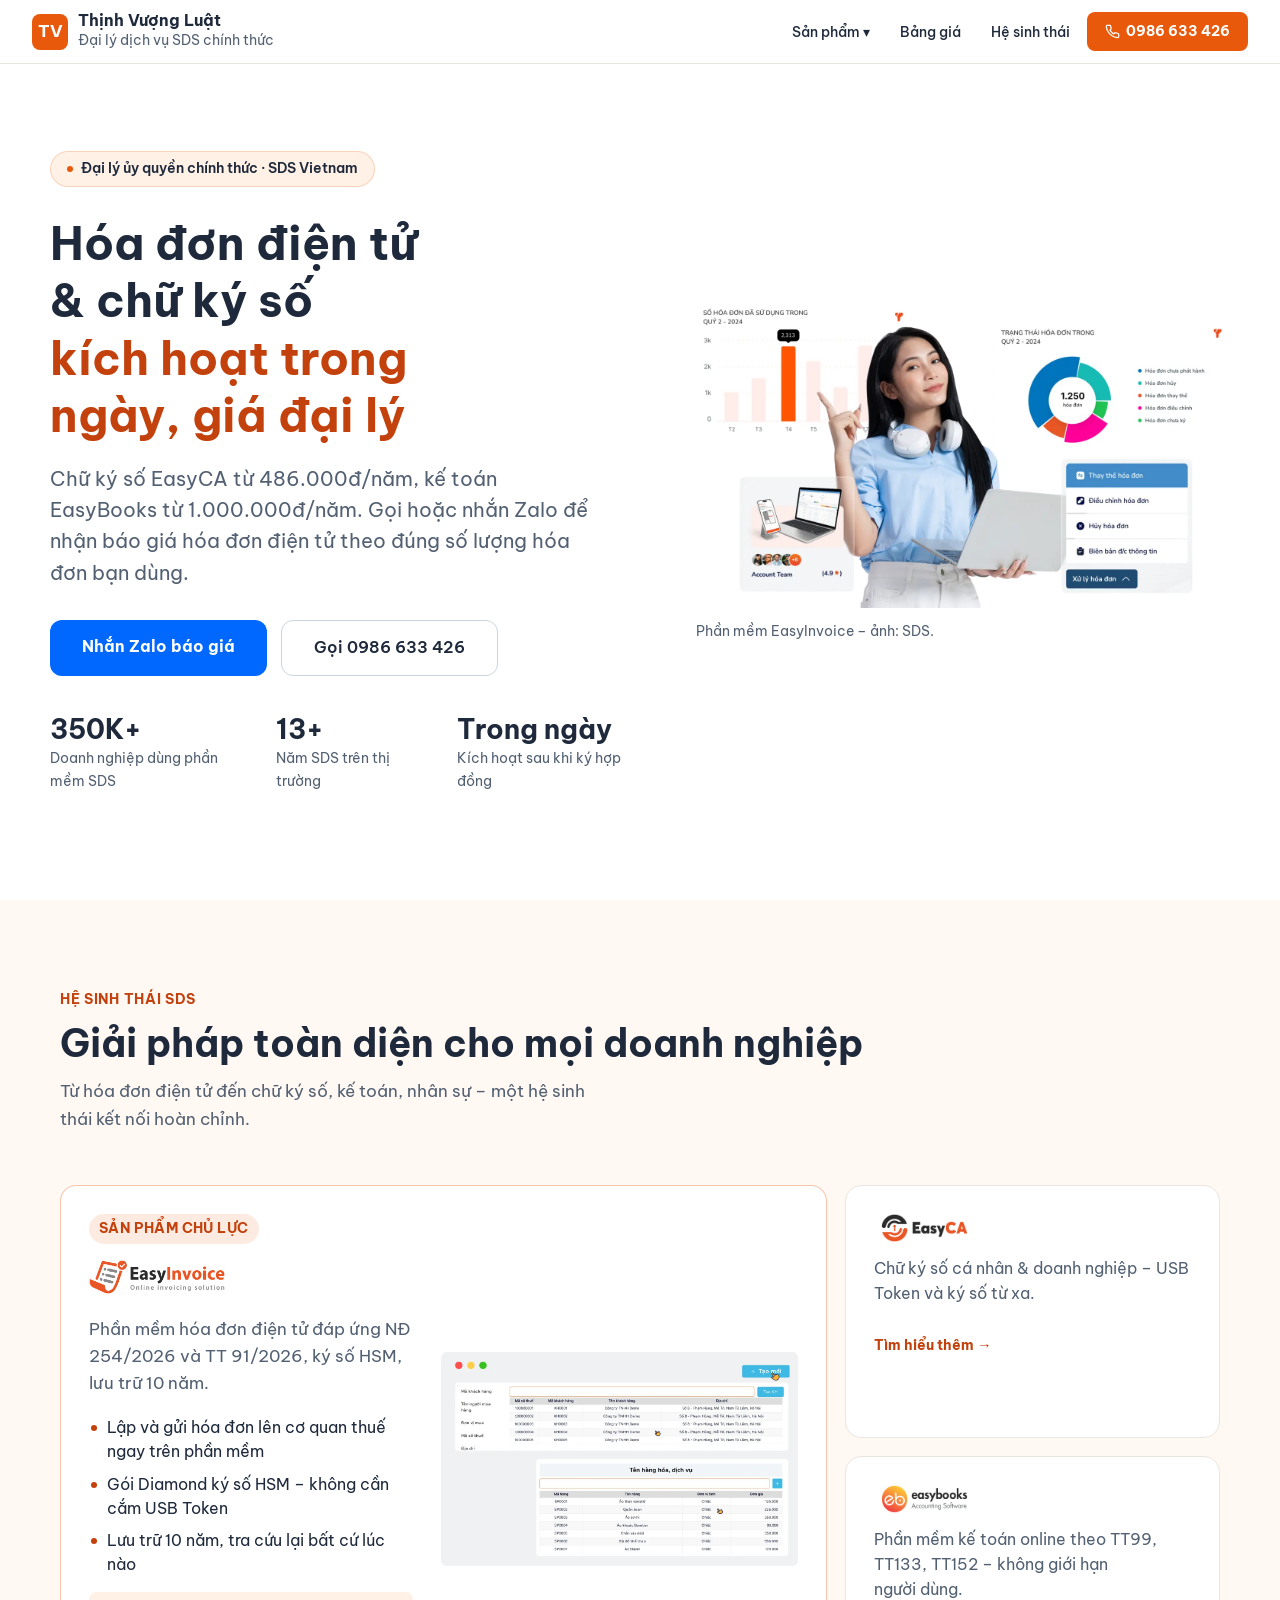
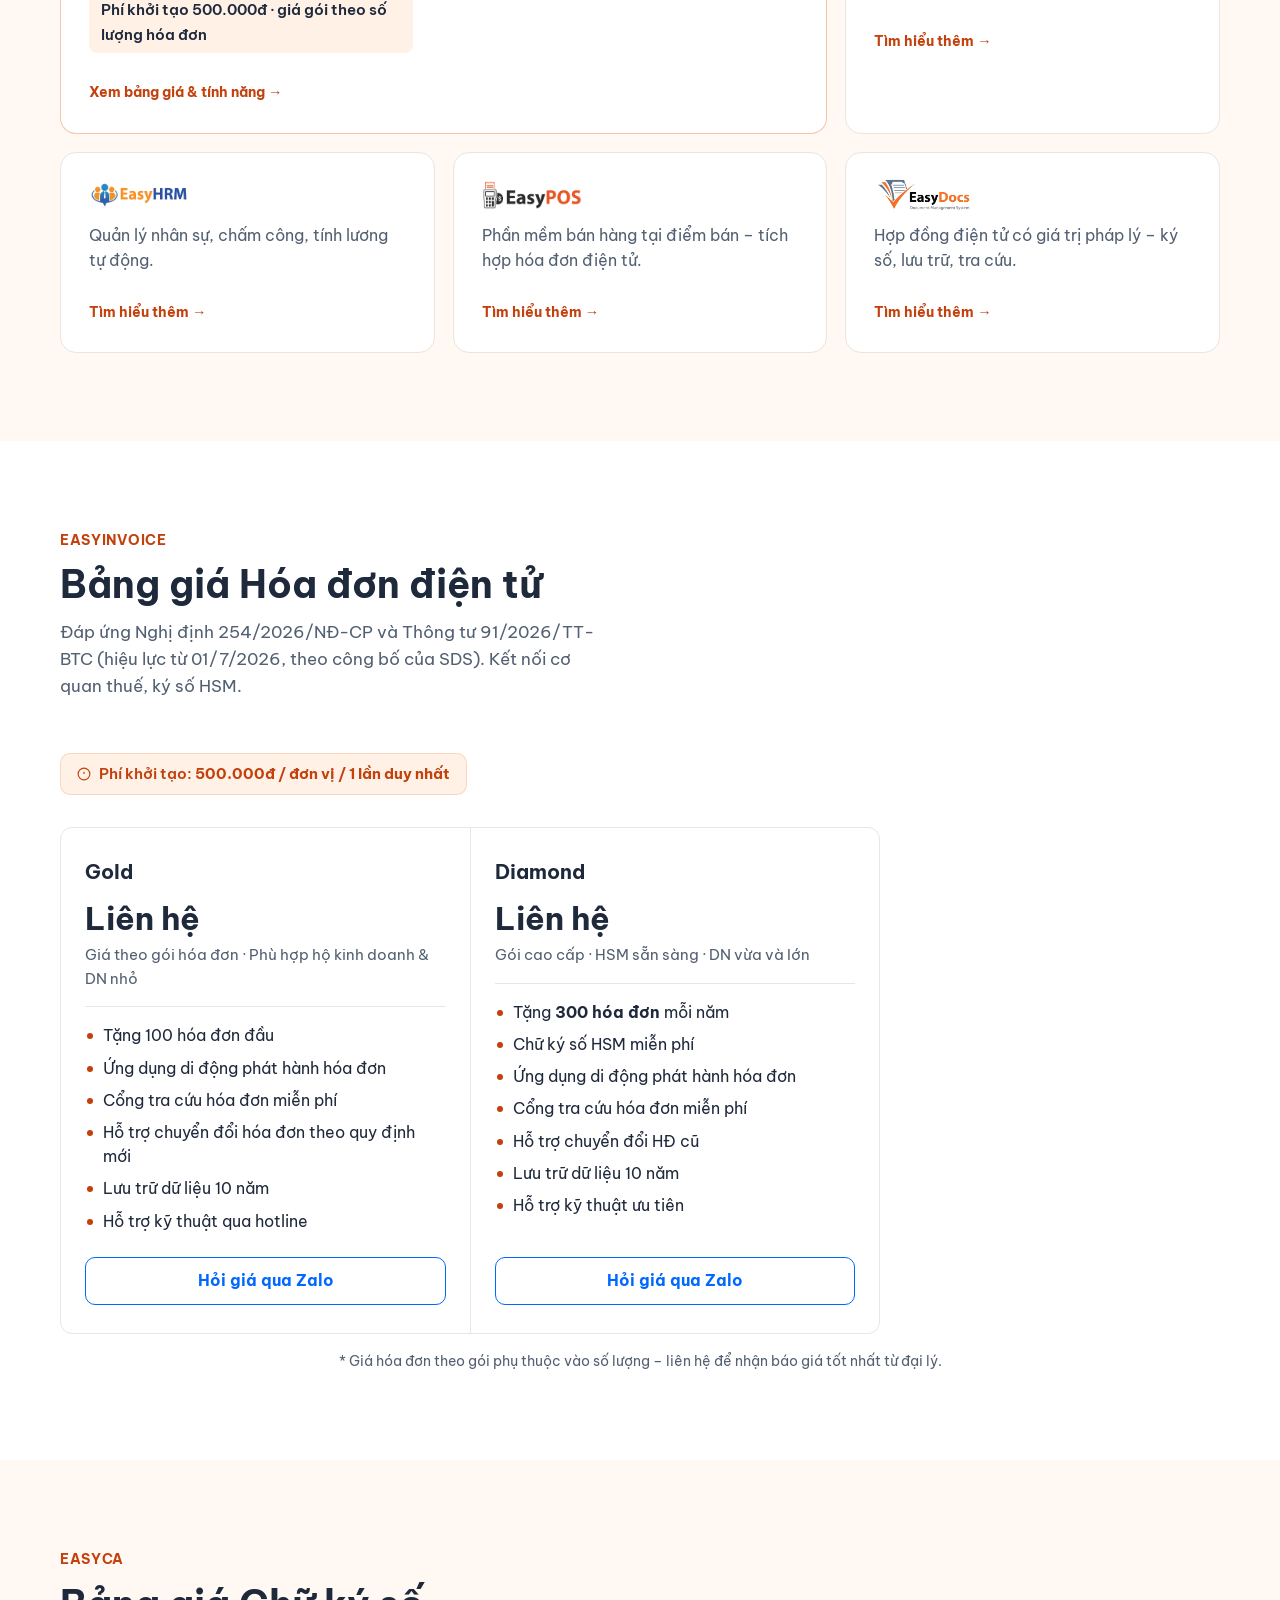
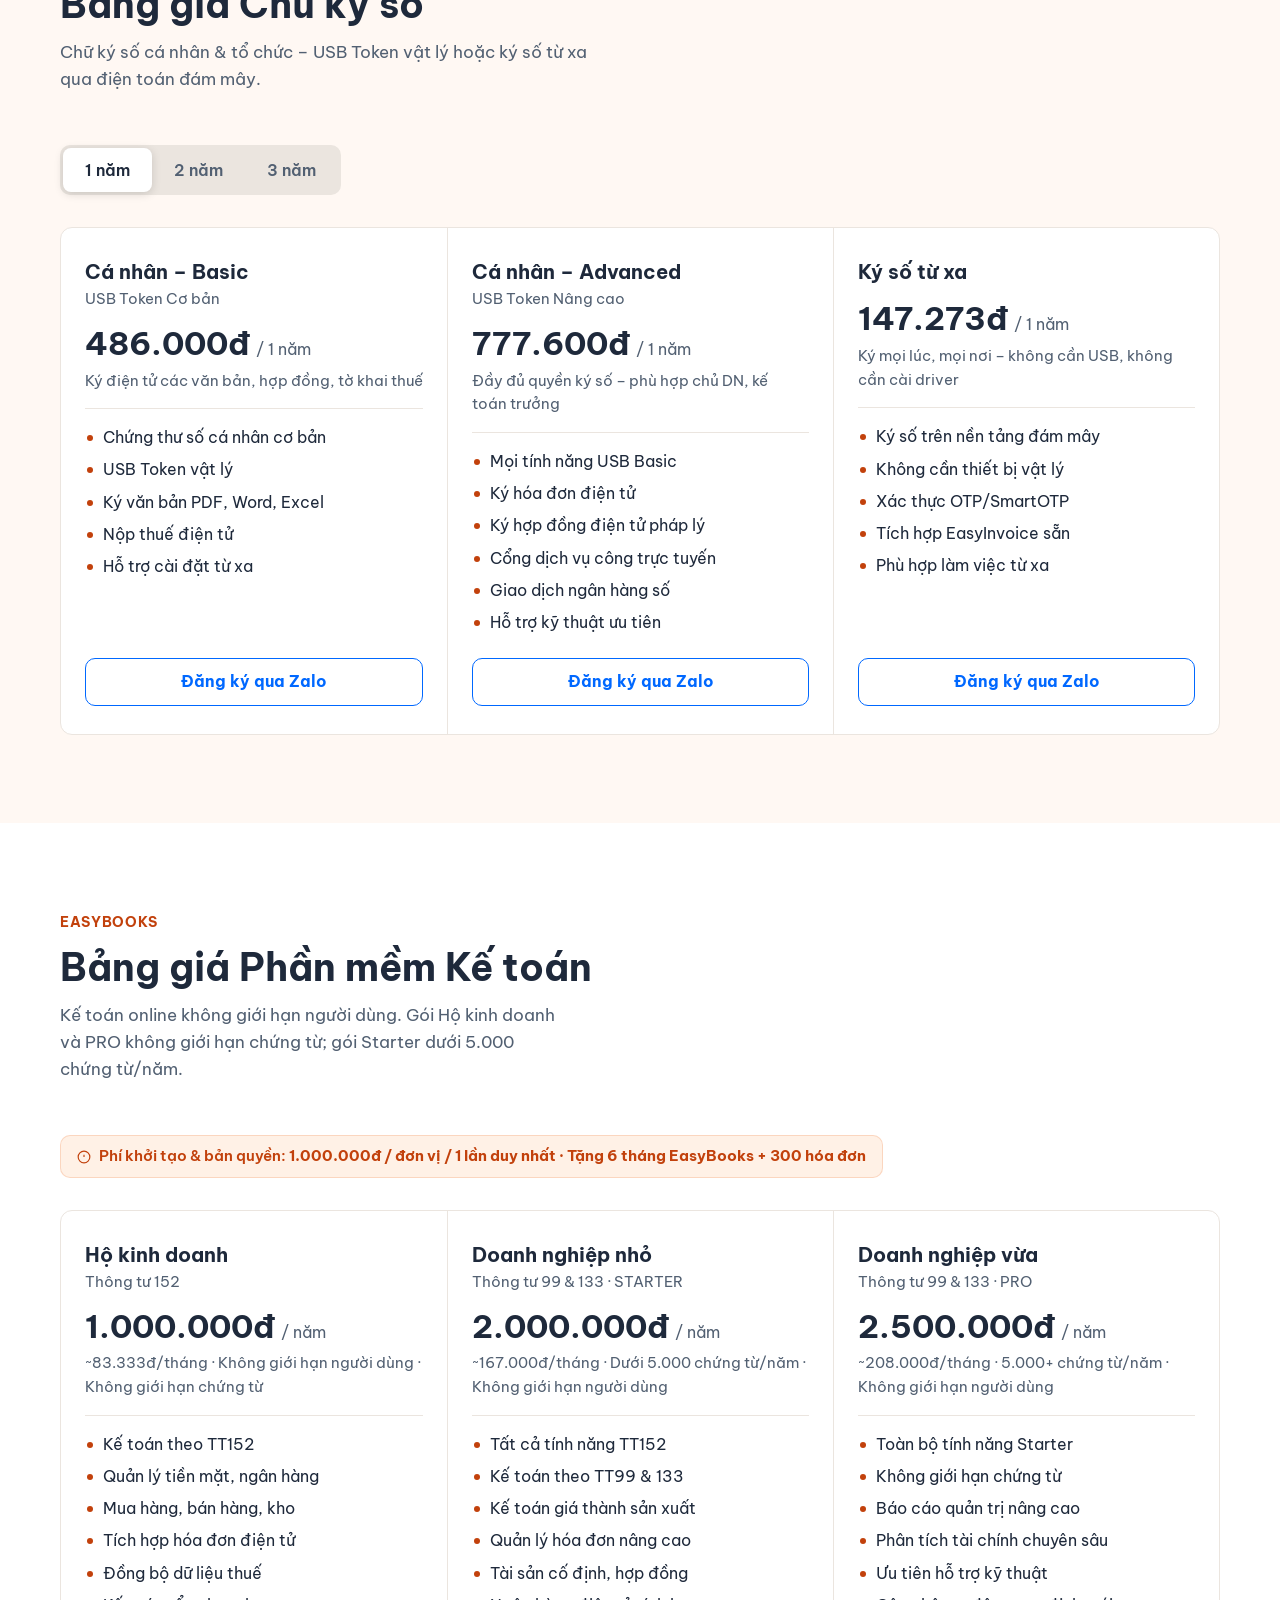
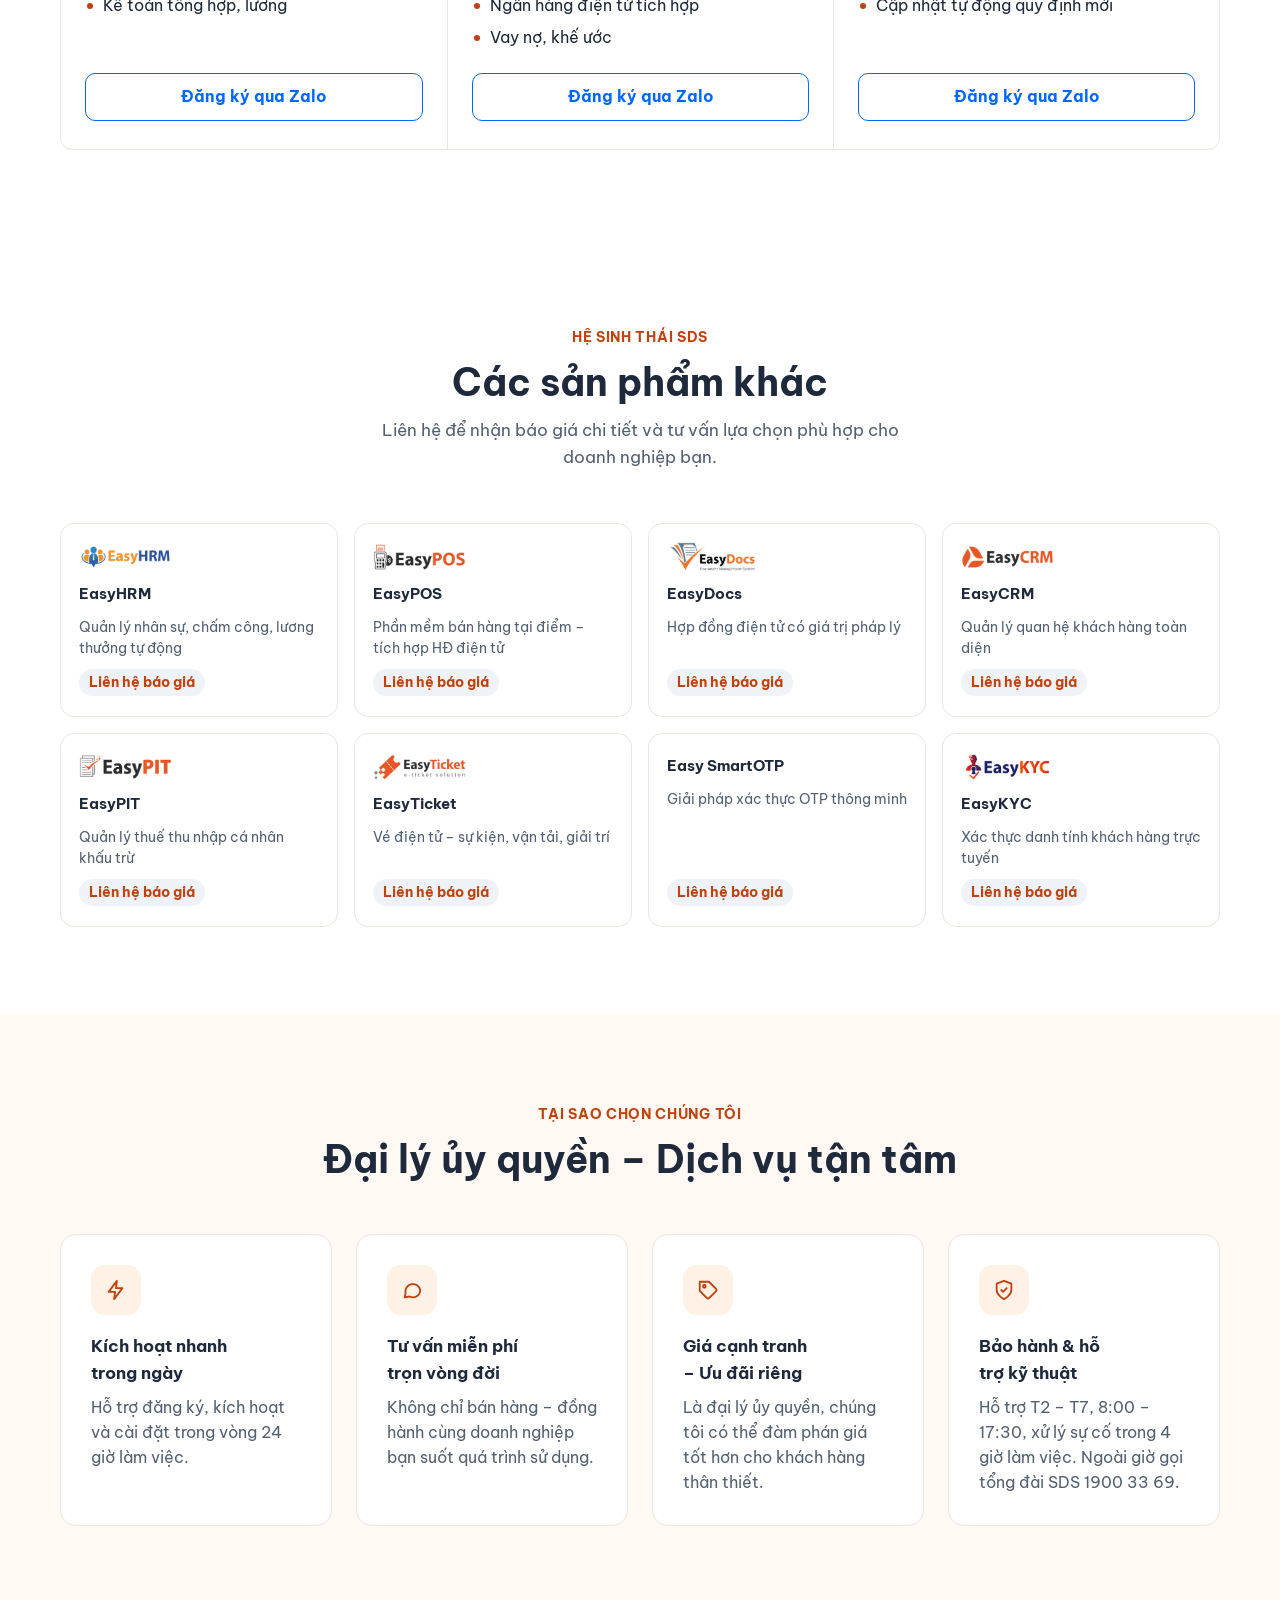
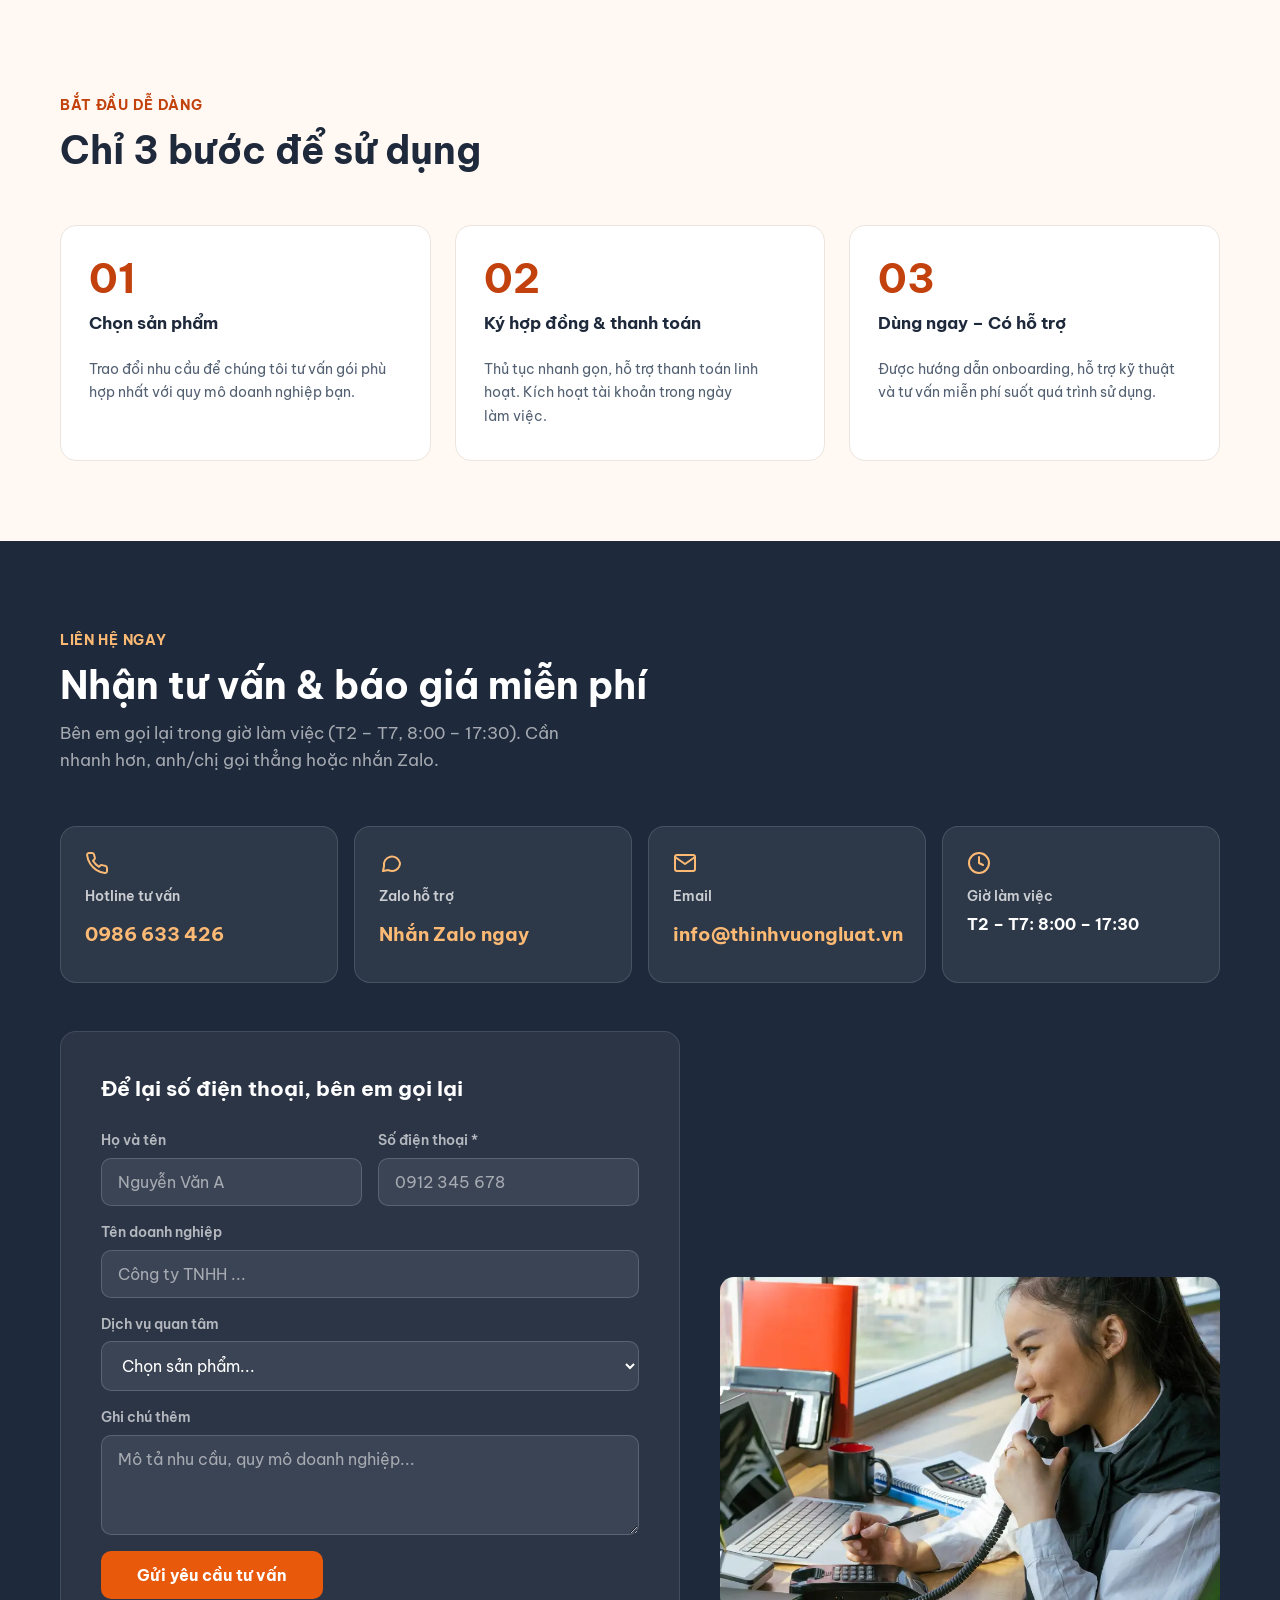
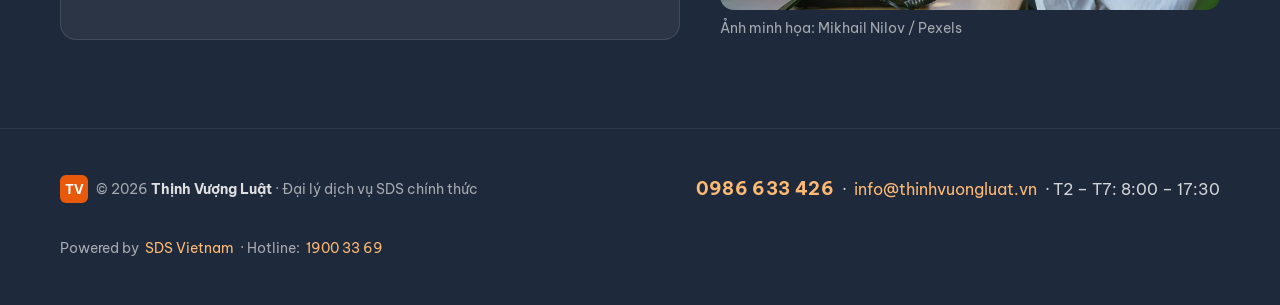
==== commit 7340c7af: "fix: fill the EasyInvoice flagship card instead of leaving it half empty The double-size card held t" ====
--- a/index.html
+++ b/index.html
@@ -31,7 +31,7 @@
   <link rel="preconnect" href="https://fonts.googleapis.com" />
   <link rel="preconnect" href="https://fonts.gstatic.com" crossorigin />
   <link href="https://fonts.googleapis.com/css2?family=Be+Vietnam+Pro:wght@400;600;700&display=swap" rel="stylesheet" />
-  <link rel="stylesheet" href="layout.css?v=2026100503" />
+  <link rel="stylesheet" href="layout.css?v=2026100504" />
 
   <!-- ── JSON-LD ────────────────────────────────────── -->
   <script type="application/ld+json">
@@ -378,7 +378,7 @@
 <!-- ══ SCROLL TO TOP ══════════════════════════════ -->
 <button class="scroll-top-btn" id="scroll-top-btn" aria-label="Lên đầu trang" title="Lên đầu trang">↑</button>
 
-<script src="layout.js?v=2026100503"></script>
+<script src="layout.js?v=2026100504"></script>
 <script>
 
 /* ── STICKY CTA ────────────────────────────────── */
@@ -421,6 +421,23 @@
   return '';  /* no usable logo: the card's name line carries it */
 }
 
+/* Flagship product: text + key points on the left, real screenshot on the right */
+function flagshipCardHTML(p, href) {
+  const points = (p.highlights || []).map(h => `<li>${h}</li>`).join('');
+  return `
+      <a href="${href || '#'}" class="product-card product-card--flagship fade-up">
+        <div class="flagship-text">
+          <span class="product-flagship-badge">Sản phẩm chủ lực</span>
+          ${logoImg(p.logo, p.name, p.icon)}
+          <p class="product-desc">${p.desc}</p>
+          ${points ? `<ul class="flagship-points">${points}</ul>` : ''}
+          ${p.priceNote ? `<p class="flagship-price">${p.priceNote}</p>` : ''}
+          <span class="product-card-cta">Xem bảng giá &amp; tính năng →</span>
+        </div>
+        ${p.image ? `<img class="flagship-shot" src="${p.image}" alt="Giao diện lập hóa đơn của ${p.name}" width="1176" height="706" loading="lazy">` : ''}
+      </a>`;
+}
+
 function setupFeeHTML(tag, data) {
   tag.querySelector('span').innerHTML =
     `${data.setupFeeLabel}: <strong>${data.setupFee} ${data.setupFeeSuffix}</strong>`;
@@ -445,9 +462,9 @@
     'EasyPOS': 'easypos.html', 'EasyDocs': 'easydocs.html'
   };
   document.getElementById('products-grid').innerHTML =
-    products.map((p, i) => `
-      <a href="${productLinks[p.name] || '#'}" class="product-card fade-up${i === 0 ? ' product-card--flagship' : ''}">
-        ${i === 0 ? '<span class="product-flagship-badge">Sản phẩm chủ lực</span>' : ''}
+    products.map((p, i) =>
+      i === 0 ? flagshipCardHTML(p, productLinks[p.name]) : `
+      <a href="${productLinks[p.name] || '#'}" class="product-card fade-up">
         ${logoImg(p.logo, p.name, p.icon)}
         <p class="product-desc">${p.desc}</p>
         <span class="product-card-cta">Tìm hiểu thêm →</span>
--- a/layout.css
+++ b/layout.css
@@ -391,7 +391,7 @@
 .products-section { background: var(--off); }
 .products-grid {
   display: grid; grid-template-columns: repeat(3, 1fr);
-  grid-auto-rows: 1fr; gap: 18px;
+  grid-auto-rows: auto; gap: 18px;
 }
 .product-card--flagship {
   grid-column: span 2; grid-row: span 2;
@@ -401,6 +401,20 @@
 }
 .product-card--flagship .product-logo-wrap { width: 200px; height: 38px; margin-bottom: 20px; }
 .product-card--flagship .product-desc { font-size: 1rem; max-width: 420px; }
+.product-card.product-card--flagship {
+  display: grid; grid-template-columns: minmax(0, 1fr) minmax(0, 1.1fr);
+  gap: 28px; align-items: center;
+}
+.flagship-text { display: flex; flex-direction: column; align-items: flex-start; height: 100%; }
+.flagship-points { list-style: none; display: flex; flex-direction: column; gap: 8px; margin: 18px 0 0; }
+.flagship-points li { position: relative; padding-left: 18px; font-size: .95rem; color: var(--text); line-height: 1.5; }
+.flagship-points li::before { content: ''; position: absolute; left: 2px; top: .62em; width: 6px; height: 6px; border-radius: 50%; background: var(--gold); }
+.flagship-price { margin-top: 16px; font-size: .9rem; font-weight: 600; color: var(--navy); background: var(--accent-soft); padding: 6px 12px; border-radius: 8px; }
+.flagship-shot { width: 100%; height: auto; display: block; }
+@media (max-width: 760px) {
+  .product-card.product-card--flagship { grid-template-columns: 1fr; }
+  .flagship-shot { order: -1; max-width: 420px; margin: 0 auto; }
+}
 .product-flagship-badge {
   align-self: flex-start;
   font-size: .8rem; font-weight: 700; letter-spacing: .03em; text-transform: uppercase;
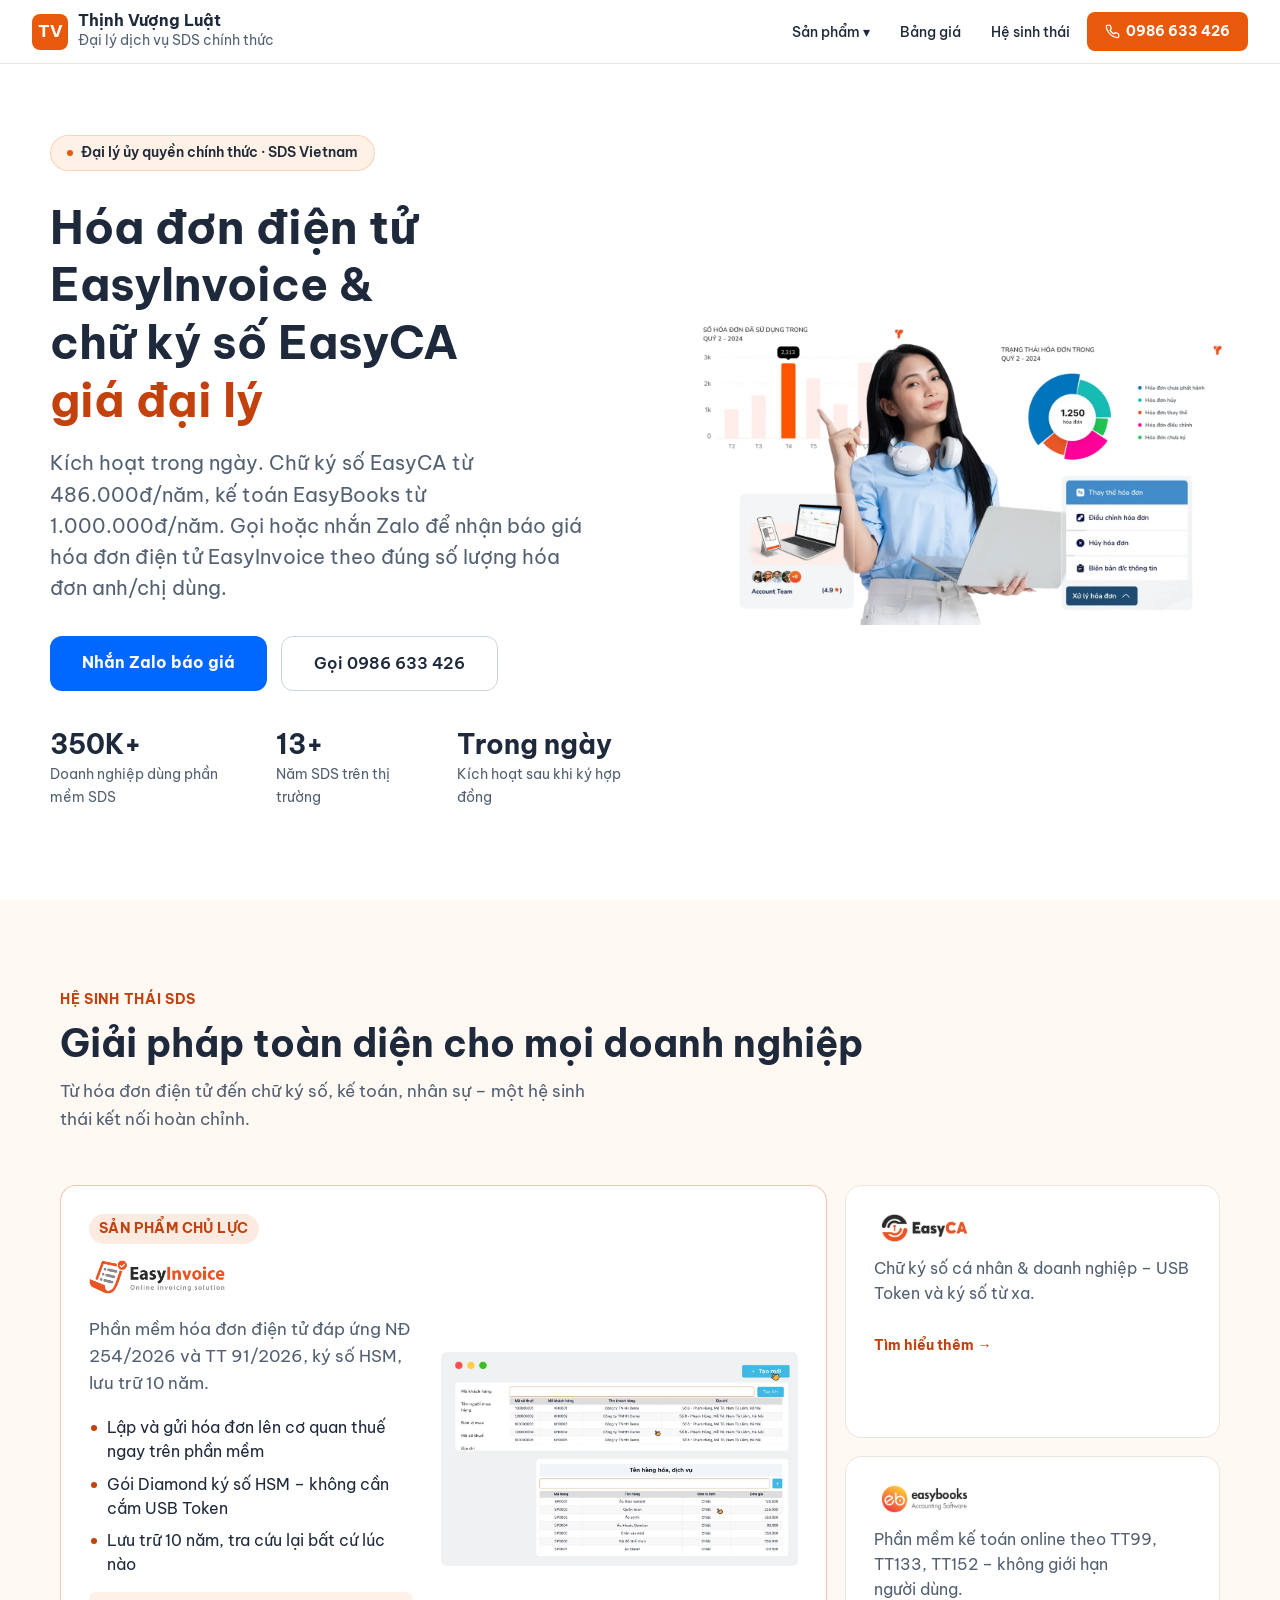
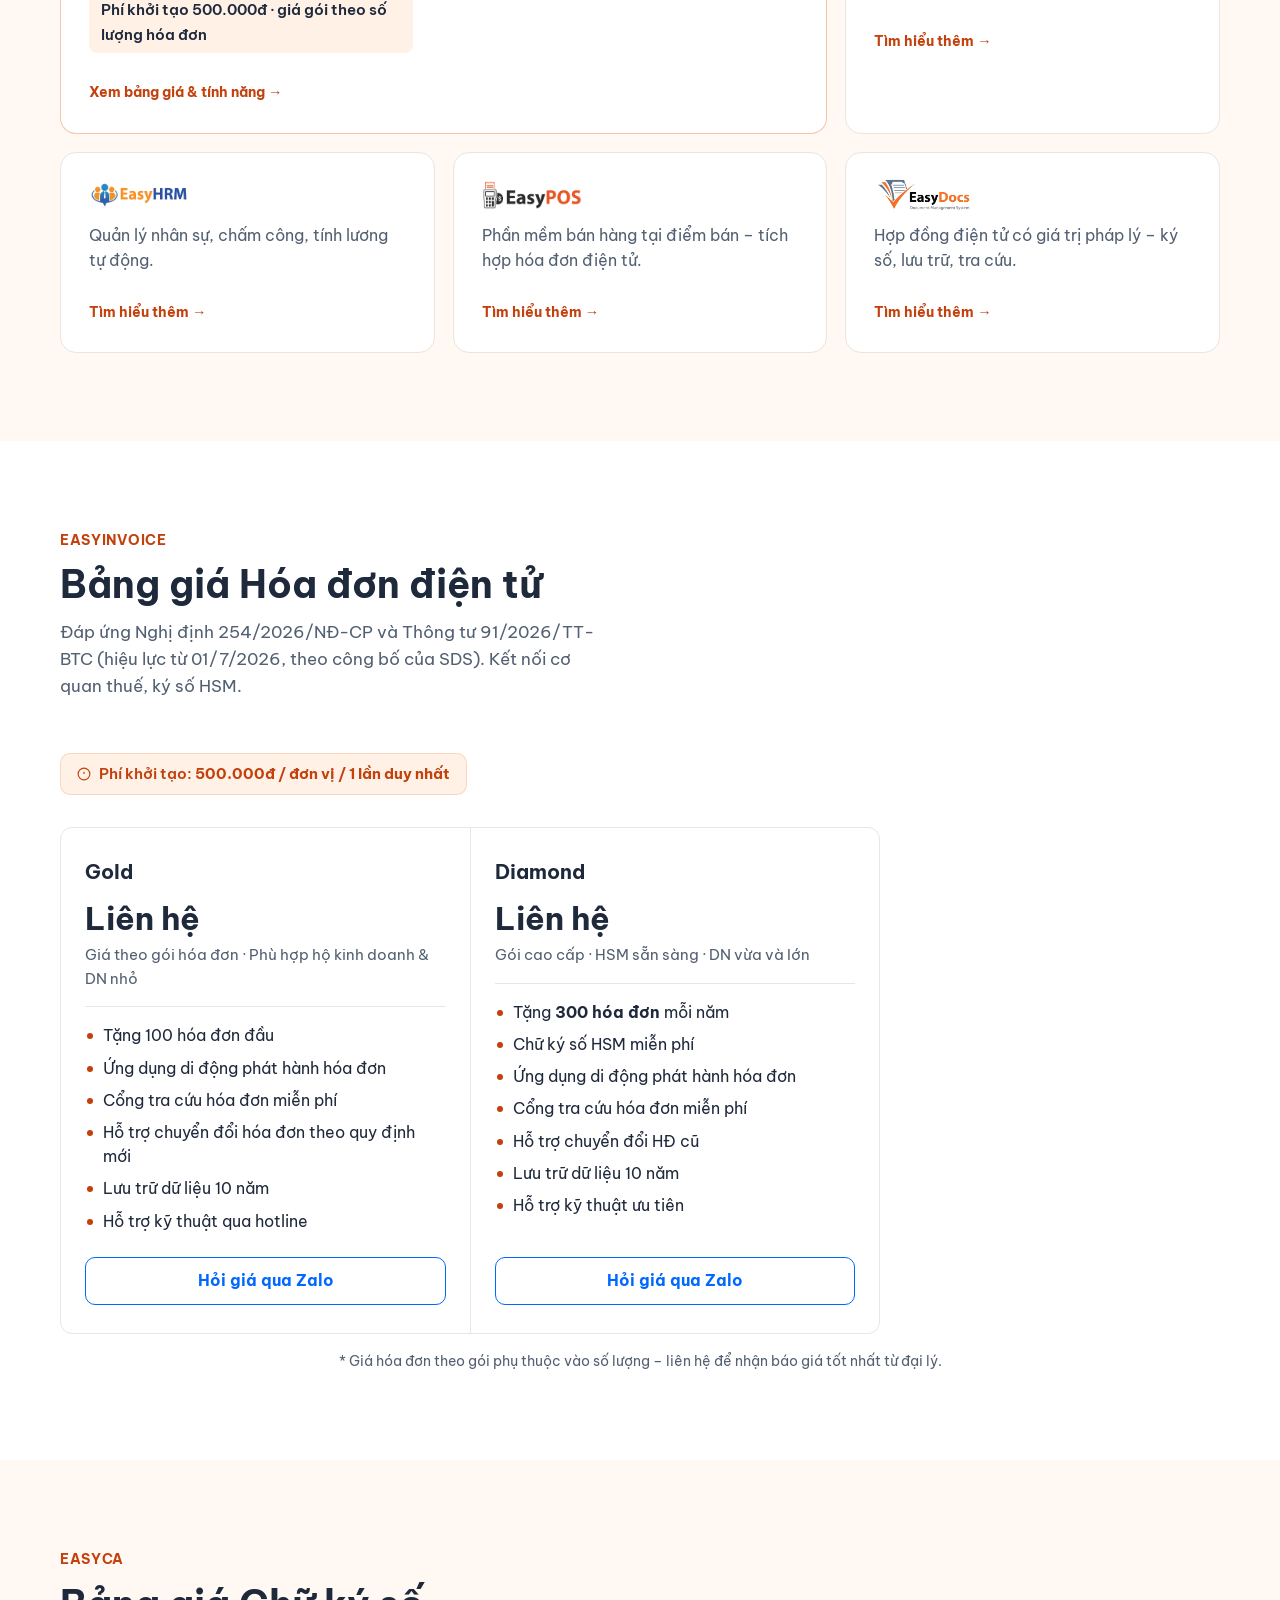
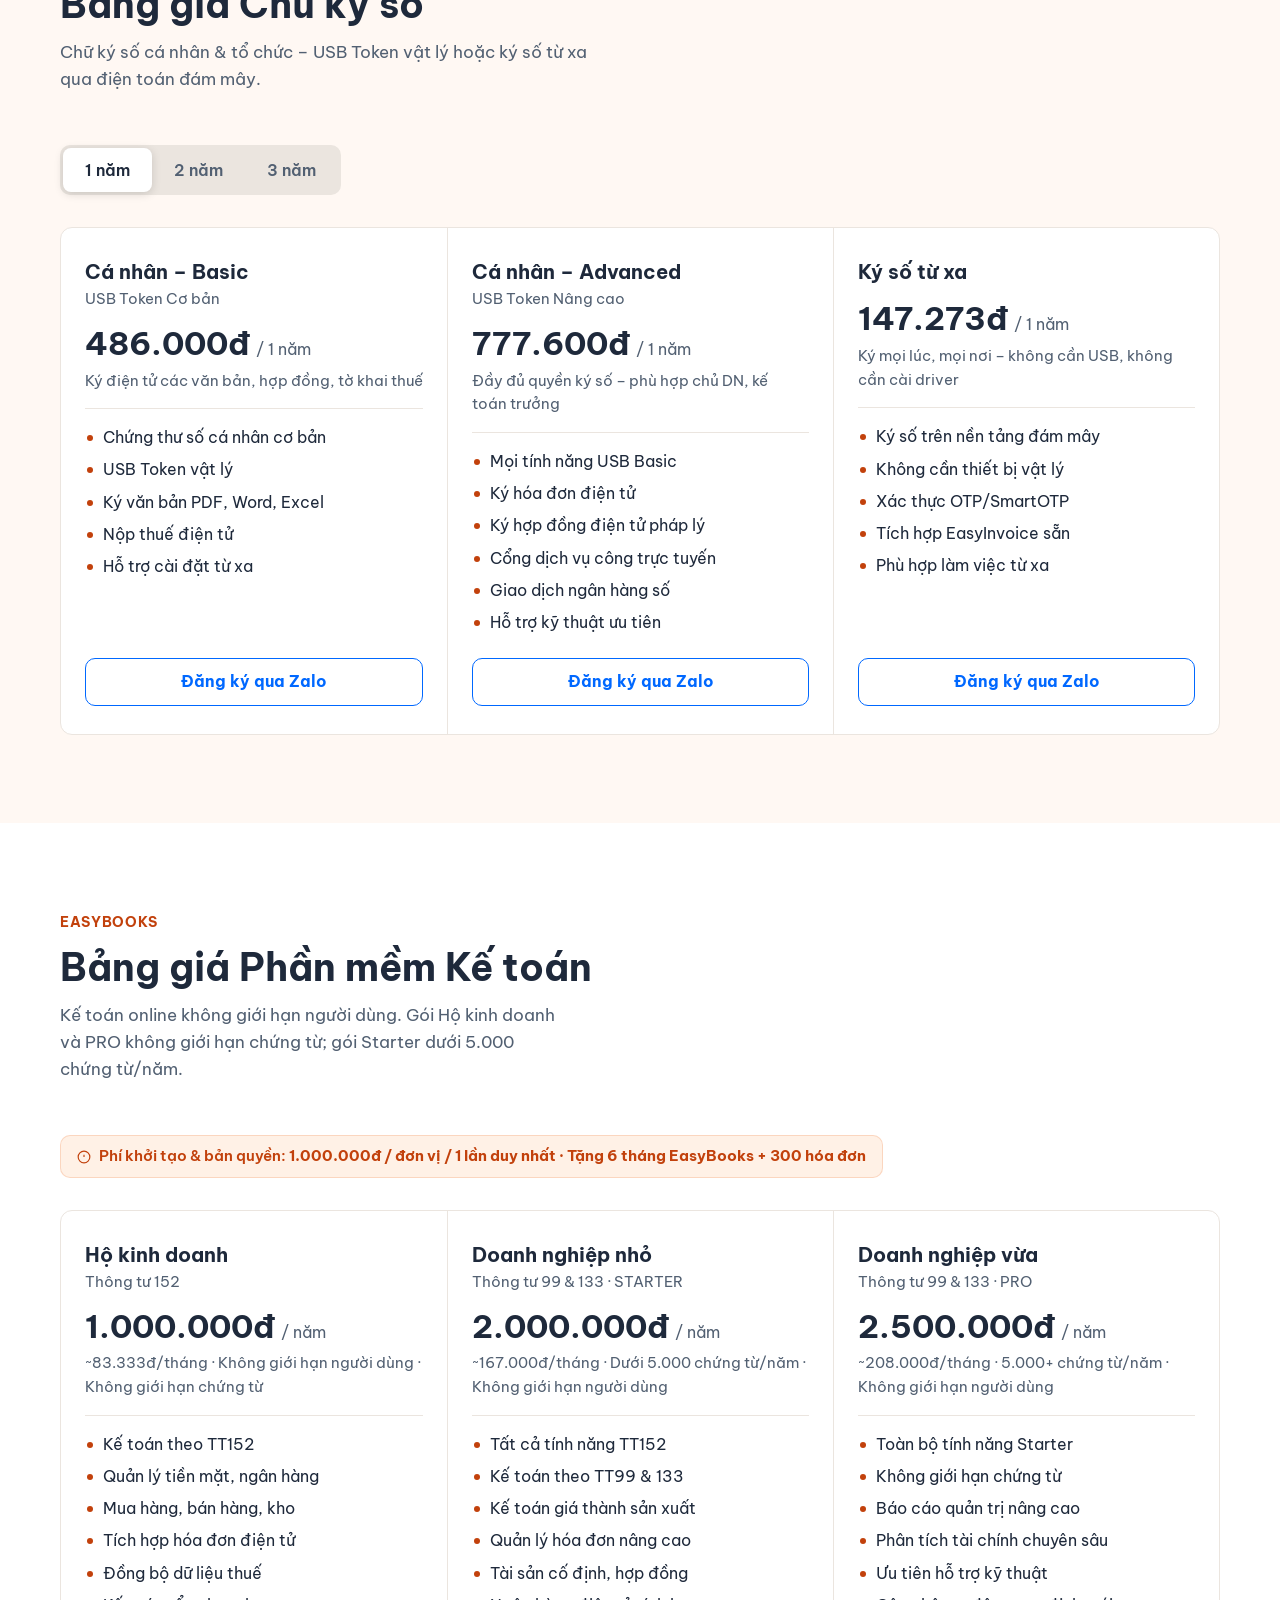
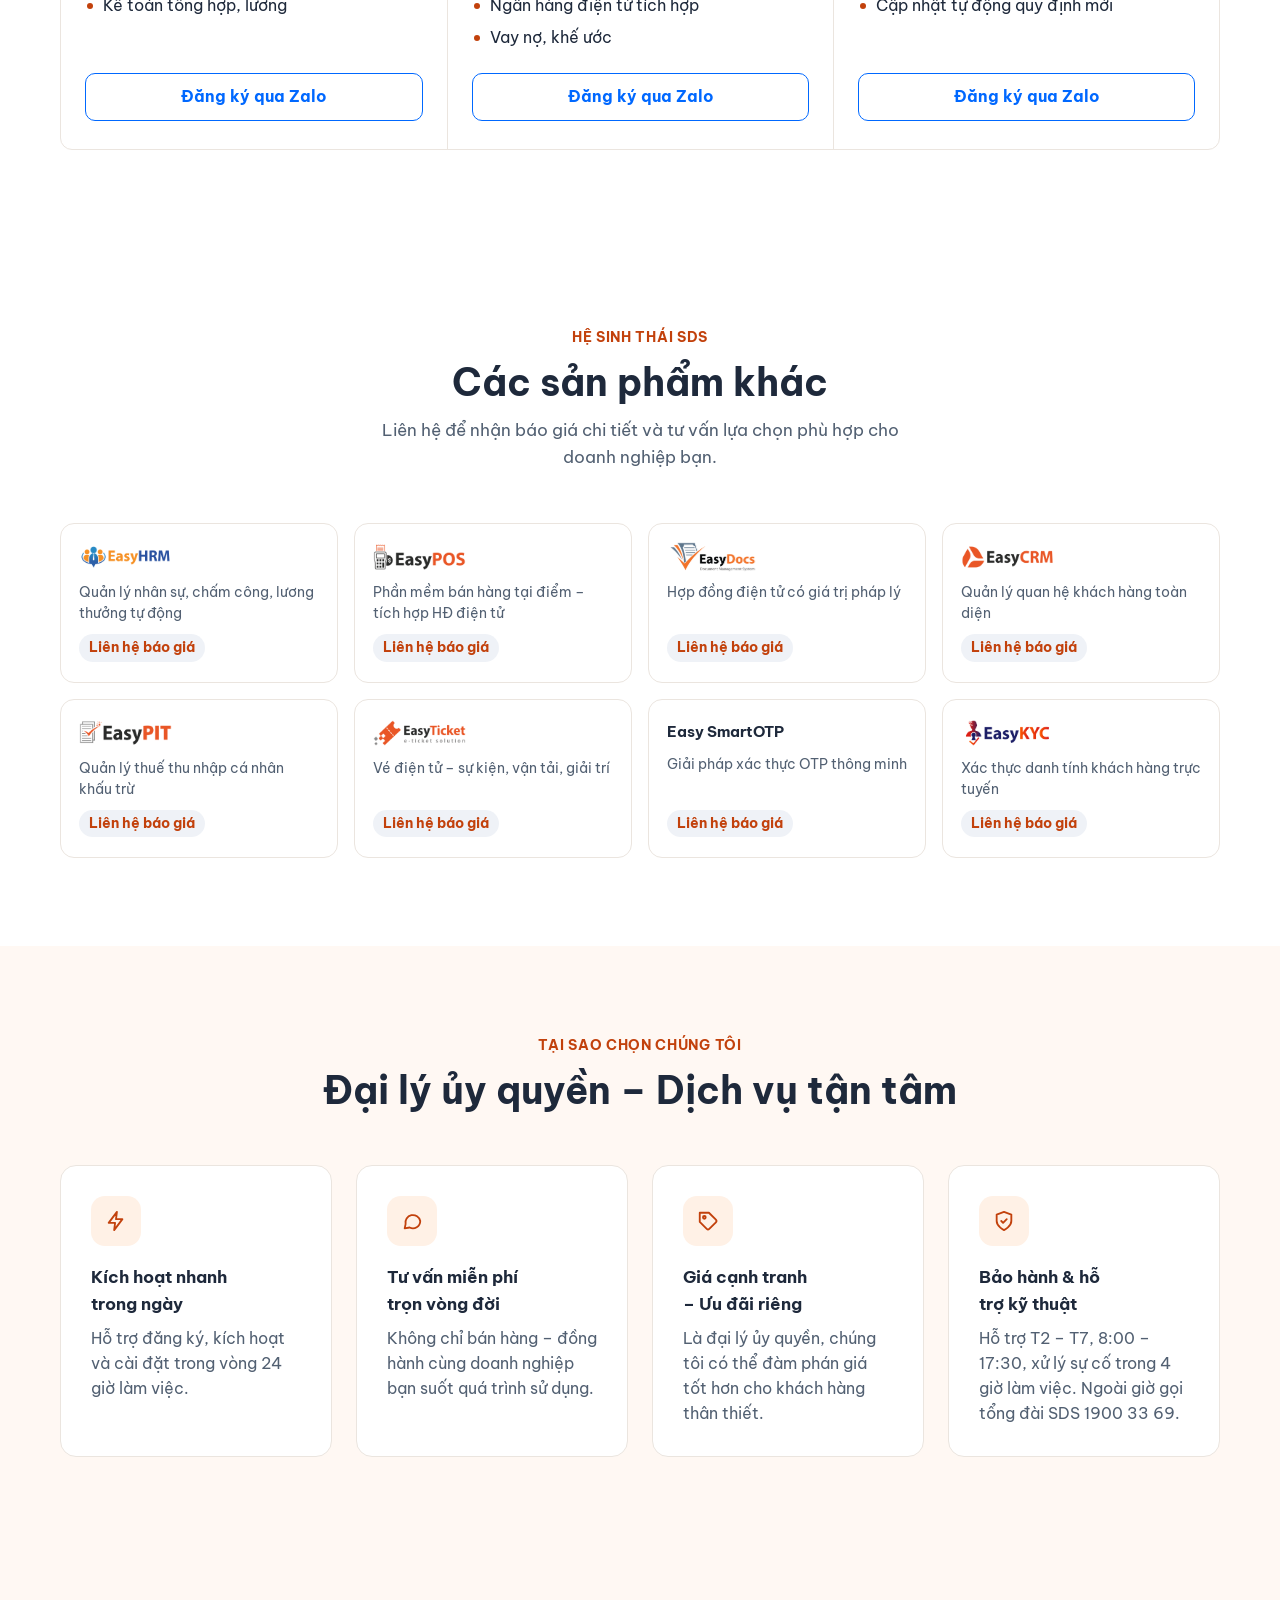
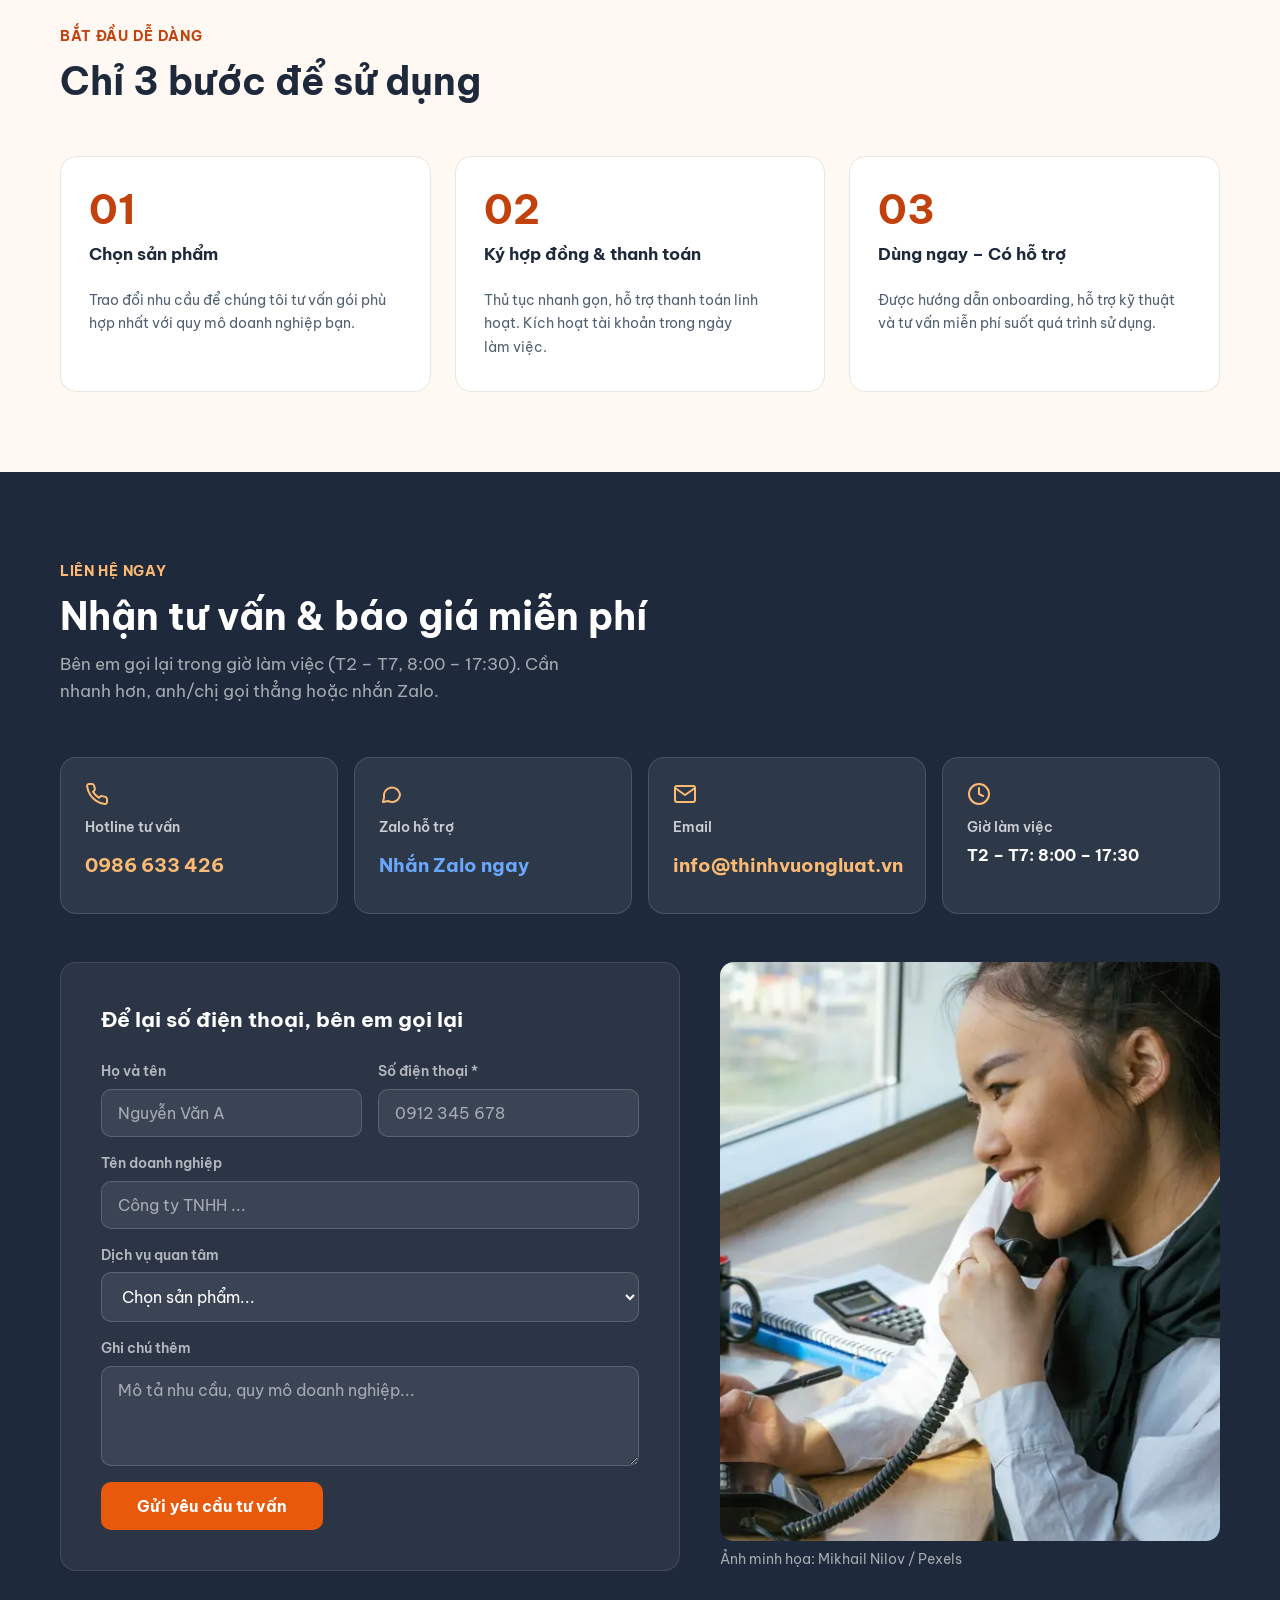
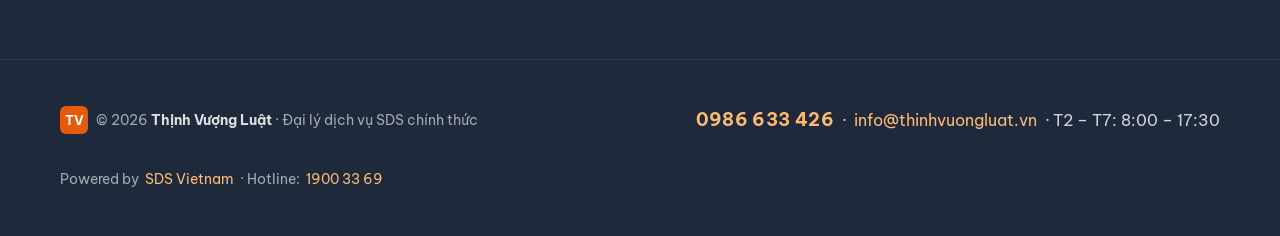
==== commit 3136a8f0: "feat: SEO fixes and mobile polish from expert audits SEO - canonical/og/JSON-LD point to the live Gi" ====
--- a/index.html
+++ b/index.html
@@ -5,33 +5,37 @@
   <meta name="viewport" content="width=device-width, initial-scale=1.0" />
 
   <!-- ── SEO PRIMARY ───────────────────────────────── -->
-  <title>Thịnh Vượng Luật – Đại lý SDS | EasyInvoice · EasyCA · EasyBooks</title>
-  <meta name="description" content="Đại lý ủy quyền chính thức SDS – tư vấn & đăng ký EasyInvoice, EasyCA, EasyBooks và toàn bộ hệ sinh thái phần mềm doanh nghiệp. Hỗ trợ tận tâm, giá tốt nhất." />
+  <title>Đại lý EasyInvoice, EasyCA chính thức – Thịnh Vượng Luật</title>
+  <meta name="description" content="Đại lý SDS: báo giá hóa đơn điện tử EasyInvoice, chữ ký số EasyCA, kế toán EasyBooks. Hỗ trợ toàn quốc – gọi hoặc nhắn Zalo 0986 633 426." />
   <meta name="keywords" content="hóa đơn điện tử, chữ ký số, phần mềm kế toán, EasyInvoice, EasyCA, EasyBooks, SDS, Softdreams, đại lý SDS" />
   <meta name="robots" content="index, follow" />
   <meta name="author" content="Thịnh Vượng Luật" />
-  <link rel="canonical" href="https://thinhvuongluat.vn/" />
+  <link rel="icon" type="image/png" href="favicon.png" />
+  <link rel="apple-touch-icon" href="apple-touch-icon.png" />
+  <link rel="canonical" href="https://dat911zz.github.io/thinh-sale-landing-page/" />
 
   <!-- ── OPEN GRAPH ─────────────────────────────────── -->
   <meta property="og:type" content="website" />
   <meta property="og:locale" content="vi_VN" />
-  <meta property="og:url" content="https://thinhvuongluat.vn/" />
+  <meta property="og:url" content="https://dat911zz.github.io/thinh-sale-landing-page/" />
   <meta property="og:site_name" content="Thịnh Vượng Luật" />
-  <meta property="og:title" content="Thịnh Vượng Luật – Đại lý SDS chính thức" />
-  <meta property="og:description" content="Tư vấn & đăng ký EasyInvoice, EasyCA, EasyBooks và toàn bộ hệ sinh thái SDS. Kích hoạt trong ngày, giá đại lý." />
-  <meta property="og:image" content="https://thinhvuongluat.vn/logos/sds.png" />
+  <meta property="og:title" content="Đại lý EasyInvoice, EasyCA chính thức – Thịnh Vượng Luật" />
+  <meta property="og:description" content="Đại lý SDS: báo giá hóa đơn điện tử EasyInvoice, chữ ký số EasyCA, kế toán EasyBooks. Hỗ trợ toàn quốc – gọi hoặc nhắn Zalo 0986 633 426." />
+  <meta property="og:image" content="https://dat911zz.github.io/thinh-sale-landing-page/og/index.jpg" />
+  <meta property="og:image:width" content="1200" />
+  <meta property="og:image:height" content="630" />
 
   <!-- ── TWITTER CARD ───────────────────────────────── -->
   <meta name="twitter:card" content="summary_large_image" />
-  <meta name="twitter:title" content="Thịnh Vượng Luật – Đại lý SDS chính thức" />
-  <meta name="twitter:description" content="Tư vấn & đăng ký EasyInvoice, EasyCA, EasyBooks và toàn bộ hệ sinh thái SDS." />
-  <meta name="twitter:image" content="https://thinhvuongluat.vn/logos/sds.png" />
+  <meta name="twitter:title" content="Đại lý EasyInvoice, EasyCA chính thức – Thịnh Vượng Luật" />
+  <meta name="twitter:description" content="Đại lý SDS: báo giá hóa đơn điện tử EasyInvoice, chữ ký số EasyCA, kế toán EasyBooks. Hỗ trợ toàn quốc – gọi hoặc nhắn Zalo 0986 633 426." />
+  <meta name="twitter:image" content="https://dat911zz.github.io/thinh-sale-landing-page/og/index.jpg" />
 
   <!-- ── FONTS ──────────────────────────────────────── -->
   <link rel="preconnect" href="https://fonts.googleapis.com" />
   <link rel="preconnect" href="https://fonts.gstatic.com" crossorigin />
   <link href="https://fonts.googleapis.com/css2?family=Be+Vietnam+Pro:wght@400;600;700&display=swap" rel="stylesheet" />
-  <link rel="stylesheet" href="layout.css?v=2026100504" />
+  <link rel="stylesheet" href="layout.css?v=2026100506" />
 
   <!-- ── JSON-LD ────────────────────────────────────── -->
   <script type="application/ld+json">
@@ -40,13 +44,11 @@
     "@type": "LocalBusiness",
     "name": "Thịnh Vượng Luật",
     "description": "Đại lý ủy quyền chính thức SDS – tư vấn và đăng ký phần mềm EasyInvoice, EasyCA, EasyBooks và hệ sinh thái doanh nghiệp.",
-    "url": "https://thinhvuongluat.vn",
+    "url": "https://dat911zz.github.io/thinh-sale-landing-page/",
     "telephone": "+84-986-633-426",
-    "email": "info@thinhvuongluat.vn",
     "openingHours": "Mo-Sa 08:00-17:30",
     "areaServed": { "@type": "Country", "name": "Vietnam" },
-    "priceRange": "₫₫",
-    "sameAs": ["https://softdreams.vn"]
+    "priceRange": "₫₫"
   }
   </script>
 
@@ -73,17 +75,17 @@
   <div class="mobile-menu-divider"></div>
   <div class="mobile-menu-section-label"><a href="#products" onclick="closeMenu()" style="color:inherit;text-decoration:none">Sản phẩm</a></div>
   <div class="mobile-dd-group">Hóa đơn điện tử</div>
-  <a href="easyinvoice.html" onclick="closeMenu()" class="mobile-product-link"><img src="logos/easyinvoice.png" alt="" class="mobile-product-icon"><span>EasyInvoice</span></a>
+  <a href="easyinvoice.html" onclick="closeMenu()" class="mobile-product-link"><img src="logos/easyinvoice.png" alt="" class="mobile-product-icon" width="32" height="32" loading="lazy"><span>EasyInvoice</span></a>
   <div class="mobile-dd-group">Chữ ký số</div>
-  <a href="easyca.html" onclick="closeMenu()" class="mobile-product-link"><img src="logos/easyca.png" alt="" class="mobile-product-icon"><span>EasyCA</span></a>
+  <a href="easyca.html" onclick="closeMenu()" class="mobile-product-link"><img src="logos/easyca.png" alt="" class="mobile-product-icon" width="32" height="32" loading="lazy"><span>EasyCA</span></a>
   <div class="mobile-dd-group">Kế toán</div>
-  <a href="easybooks.html" onclick="closeMenu()" class="mobile-product-link"><img src="logos/easybooks.png" alt="" class="mobile-product-icon"><span>EasyBooks</span></a>
+  <a href="easybooks.html" onclick="closeMenu()" class="mobile-product-link"><img src="logos/easybooks.png" alt="" class="mobile-product-icon" width="32" height="32" loading="lazy"><span>EasyBooks</span></a>
   <div class="mobile-dd-group">Nhân sự</div>
-  <a href="easyhrm.html" onclick="closeMenu()" class="mobile-product-link"><img src="logos/easyhrm.png" alt="" class="mobile-product-icon"><span>EasyHRM</span></a>
+  <a href="easyhrm.html" onclick="closeMenu()" class="mobile-product-link"><img src="logos/easyhrm.png" alt="" class="mobile-product-icon" width="32" height="32" loading="lazy"><span>EasyHRM</span></a>
   <div class="mobile-dd-group">Phần mềm bán hàng</div>
-  <a href="easypos.html" onclick="closeMenu()" class="mobile-product-link"><img src="logos/easypos.png" alt="" class="mobile-product-icon"><span>EasyPOS</span></a>
+  <a href="easypos.html" onclick="closeMenu()" class="mobile-product-link"><img src="logos/easypos.png" alt="" class="mobile-product-icon" width="32" height="32" loading="lazy"><span>EasyPOS</span></a>
   <div class="mobile-dd-group">Hợp đồng điện tử</div>
-  <a href="easydocs.html" onclick="closeMenu()" class="mobile-product-link"><img src="logos/easydocs.png" alt="" class="mobile-product-icon"><span>EasyDocs</span></a>
+  <a href="easydocs.html" onclick="closeMenu()" class="mobile-product-link"><img src="logos/easydocs.png" alt="" class="mobile-product-icon" width="32" height="32" loading="lazy"><span>EasyDocs</span></a>
   
   <div class="mobile-menu-divider"></div>
   <a href="tel:0986633426" class="mobile-menu-cta" onclick="closeMenu()"><svg viewBox="0 0 24 24" width="18" height="18" fill="none" stroke="currentColor" stroke-width="2" stroke-linecap="round" stroke-linejoin="round" aria-hidden="true"><path d="M22 16.9v3a2 2 0 0 1-2.2 2 19.8 19.8 0 0 1-8.6-3.1 19.5 19.5 0 0 1-6-6A19.8 19.8 0 0 1 2.1 4.2 2 2 0 0 1 4.1 2h3a2 2 0 0 1 2 1.7c.1.9.4 1.8.7 2.7a2 2 0 0 1-.5 2.1L8 9.8a16 16 0 0 0 6 6l1.3-1.3a2 2 0 0 1 2.1-.4c.9.3 1.8.6 2.7.7a2 2 0 0 1 1.7 2z"/></svg> Gọi 0986 633 426</a>
@@ -109,22 +111,22 @@
       <a href="index.html#products" aria-haspopup="true">Sản phẩm ▾</a>
       <ul class="nav-dropdown-menu" role="menu">
         <li class="nav-dd-group">Hóa đơn điện tử</li>
-        <li><a href="easyinvoice.html" class="nav-dd-logo-link"><img src="logos/easyinvoice.png" alt="" class="nav-dd-logo"><span class="nav-dd-name">EasyInvoice</span></a></li>
+        <li><a href="easyinvoice.html" class="nav-dd-logo-link"><img src="logos/easyinvoice.png" alt="" class="nav-dd-logo" width="20" height="20" loading="lazy"><span class="nav-dd-name">EasyInvoice</span></a></li>
         <li class="nav-dropdown-divider" role="separator"></li>
         <li class="nav-dd-group">Chữ ký số</li>
-        <li><a href="easyca.html" class="nav-dd-logo-link"><img src="logos/easyca.png" alt="" class="nav-dd-logo"><span class="nav-dd-name">EasyCA</span></a></li>
+        <li><a href="easyca.html" class="nav-dd-logo-link"><img src="logos/easyca.png" alt="" class="nav-dd-logo" width="20" height="20" loading="lazy"><span class="nav-dd-name">EasyCA</span></a></li>
         <li class="nav-dropdown-divider" role="separator"></li>
         <li class="nav-dd-group">Kế toán</li>
-        <li><a href="easybooks.html" class="nav-dd-logo-link"><img src="logos/easybooks.png" alt="" class="nav-dd-logo"><span class="nav-dd-name">EasyBooks</span></a></li>
+        <li><a href="easybooks.html" class="nav-dd-logo-link"><img src="logos/easybooks.png" alt="" class="nav-dd-logo" width="20" height="20" loading="lazy"><span class="nav-dd-name">EasyBooks</span></a></li>
         <li class="nav-dropdown-divider" role="separator"></li>
         <li class="nav-dd-group">Nhân sự</li>
-        <li><a href="easyhrm.html" class="nav-dd-logo-link"><img src="logos/easyhrm.png" alt="" class="nav-dd-logo"><span class="nav-dd-name">EasyHRM</span></a></li>
+        <li><a href="easyhrm.html" class="nav-dd-logo-link"><img src="logos/easyhrm.png" alt="" class="nav-dd-logo" width="20" height="20" loading="lazy"><span class="nav-dd-name">EasyHRM</span></a></li>
         <li class="nav-dropdown-divider" role="separator"></li>
         <li class="nav-dd-group">Phần mềm bán hàng</li>
-        <li><a href="easypos.html" class="nav-dd-logo-link"><img src="logos/easypos.png" alt="" class="nav-dd-logo"><span class="nav-dd-name">EasyPOS</span></a></li>
+        <li><a href="easypos.html" class="nav-dd-logo-link"><img src="logos/easypos.png" alt="" class="nav-dd-logo" width="20" height="20" loading="lazy"><span class="nav-dd-name">EasyPOS</span></a></li>
         <li class="nav-dropdown-divider" role="separator"></li>
         <li class="nav-dd-group">Hợp đồng điện tử</li>
-        <li><a href="easydocs.html" class="nav-dd-logo-link"><img src="logos/easydocs.png" alt="" class="nav-dd-logo"><span class="nav-dd-name">EasyDocs</span></a></li>
+        <li><a href="easydocs.html" class="nav-dd-logo-link"><img src="logos/easydocs.png" alt="" class="nav-dd-logo" width="20" height="20" loading="lazy"><span class="nav-dd-name">EasyDocs</span></a></li>
       </ul>
     </li>
     <li><a href="index.html#easyinvoice">Bảng giá</a></li>
@@ -147,8 +149,8 @@
         <div class="hero-badge-dot"></div>
         Đại lý ủy quyền chính thức · SDS Vietnam
       </div>
-      <h1 id="hero-title">Hóa đơn điện&nbsp;tử &amp; chữ&nbsp;ký&nbsp;số <em>kích hoạt trong ngày, giá&nbsp;đại&nbsp;lý</em></h1>
-      <p class="hero-sub" id="hero-desc">Chữ ký số EasyCA từ 486.000đ/năm, kế toán EasyBooks từ 1.000.000đ/năm. Gọi hoặc nhắn Zalo để nhận báo giá hóa đơn điện tử theo đúng số lượng hóa đơn bạn dùng.</p>
+      <h1 id="hero-title">Hóa đơn điện&nbsp;tử EasyInvoice &amp; chữ&nbsp;ký&nbsp;số EasyCA <em>giá&nbsp;đại&nbsp;lý</em></h1>
+      <p class="hero-sub" id="hero-desc">Kích hoạt trong ngày. Chữ ký số EasyCA từ 486.000đ/năm, kế toán EasyBooks từ 1.000.000đ/năm. Gọi hoặc nhắn Zalo để nhận báo giá hóa đơn điện tử EasyInvoice theo đúng số lượng hóa đơn anh/chị dùng.</p>
       <div class="hero-btns">
         <a href="https://zalo.me/0986633426" target="_blank" rel="noopener" class="btn-zalo">Nhắn Zalo báo giá</a>
         <a href="tel:0986633426" class="btn-ghost">Gọi 0986 633 426</a>
@@ -159,7 +161,6 @@
     <figure class="hero-visual">
       <img src="images/sds/easyinvoice-hero.webp" width="1400" height="804" fetchpriority="high"
            alt="Nhân viên văn phòng cùng các màn hình thật của EasyInvoice: biểu đồ hóa đơn theo tháng và menu xử lý hóa đơn" />
-      <figcaption>Phần mềm EasyInvoice – ảnh: SDS.</figcaption>
     </figure>
   </div>
 
@@ -181,9 +182,9 @@
 <section class="pricing-section-wrap" id="easyinvoice" aria-labelledby="invoice-title">
   <div class="container">
     <div class="section-header">
-      <div class="section-eyebrow" id="invoice-eyebrow"></div>
-      <h2 class="section-title" id="invoice-title"></h2>
-      <p class="section-desc" id="invoice-desc"></p>
+      <div class="section-eyebrow" id="invoice-eyebrow">EasyInvoice</div>
+      <h2 class="section-title" id="invoice-title">Bảng giá Hóa đơn điện tử</h2>
+      <p class="section-desc" id="invoice-desc">Đáp ứng Nghị định 254/2026/NĐ-CP và Thông tư 91/2026/TT-BTC (hiệu lực từ 01/7/2026, theo công bố của SDS). Kết nối cơ quan thuế, ký số HSM.</p>
     </div>
     <div class="setup-fee-tag" id="invoice-setup-fee">
       <svg viewBox="0 0 24 24" fill="none" stroke="currentColor" stroke-width="2" aria-hidden="true">
@@ -200,9 +201,9 @@
 <section class="pricing-section-wrap alt" id="easyca" aria-labelledby="ca-title">
   <div class="container">
     <div class="section-header">
-      <div class="section-eyebrow" id="ca-eyebrow"></div>
-      <h2 class="section-title" id="ca-title"></h2>
-      <p class="section-desc" id="ca-desc"></p>
+      <div class="section-eyebrow" id="ca-eyebrow">EasyCA</div>
+      <h2 class="section-title" id="ca-title">Bảng giá Chữ ký số</h2>
+      <p class="section-desc" id="ca-desc">Chữ ký số cá nhân &amp; tổ chức – USB Token vật lý hoặc ký số từ xa qua điện toán đám mây.</p>
     </div>
     <div class="year-tabs" id="ca-year-tabs" role="tablist" aria-label="Chọn kỳ hạn"></div>
     <div id="ca-grid"><!-- plan table --></div>
@@ -213,9 +214,9 @@
 <section class="pricing-section-wrap" id="easybooks" aria-labelledby="books-title">
   <div class="container">
     <div class="section-header">
-      <div class="section-eyebrow" id="books-eyebrow"></div>
-      <h2 class="section-title" id="books-title"></h2>
-      <p class="section-desc" id="books-desc"></p>
+      <div class="section-eyebrow" id="books-eyebrow">EasyBooks</div>
+      <h2 class="section-title" id="books-title">Bảng giá Phần mềm Kế toán</h2>
+      <p class="section-desc" id="books-desc">Kế toán online không giới hạn người dùng. Gói Hộ kinh doanh và PRO không giới hạn chứng từ; gói Starter dưới 5.000 chứng từ/năm.</p>
     </div>
     <div class="setup-fee-tag" id="books-setup-fee">
       <svg viewBox="0 0 24 24" fill="none" stroke="currentColor" stroke-width="2" aria-hidden="true">
@@ -378,7 +379,7 @@
 <!-- ══ SCROLL TO TOP ══════════════════════════════ -->
 <button class="scroll-top-btn" id="scroll-top-btn" aria-label="Lên đầu trang" title="Lên đầu trang">↑</button>
 
-<script src="layout.js?v=2026100504"></script>
+<script src="layout.js?v=2026100506"></script>
 <script>
 
 /* ── STICKY CTA ────────────────────────────────── */
@@ -517,7 +518,7 @@
     <div class="contact-card">
       <div class="contact-card-icon"><svg viewBox="0 0 24 24" width="24" height="24" fill="none" stroke="currentColor" stroke-width="2" stroke-linecap="round" stroke-linejoin="round" aria-hidden="true"><path d="M21 12a8 8 0 0 1-11.6 7.1L4 20l1-4.6A8 8 0 1 1 21 12z"/></svg></div>
       <div class="contact-card-label">Zalo hỗ trợ</div>
-      <div class="contact-card-value"><a href="${c.zalo.href}">${c.zalo.display}</a></div>
+      <div class="contact-card-value"><a href="${c.zalo.href}" class="zalo-link">${c.zalo.display}</a></div>
     </div>
     <div class="contact-card">
       <div class="contact-card-icon"><svg viewBox="0 0 24 24" width="24" height="24" fill="none" stroke="currentColor" stroke-width="2" stroke-linecap="round" stroke-linejoin="round" aria-hidden="true"><rect x="2" y="4" width="20" height="16" rx="2"/><path d="m22 6-10 7L2 6"/></svg></div>
--- a/layout.css
+++ b/layout.css
@@ -334,10 +334,10 @@
 .product-shot--cutout img { border: none; border-radius: 0; box-shadow: none; }
 
 /* Contact: form + photo side by side on desktop */
-.contact-body { display: grid; grid-template-columns: minmax(0, 620px) minmax(0, 1fr); gap: 40px; align-items: end; margin-top: 48px; }
+.contact-body { display: grid; grid-template-columns: minmax(0, 620px) minmax(0, 1fr); gap: 40px; align-items: stretch; margin-top: 48px; }
 .contact-body .contact-form-wrap { margin-top: 0; }
-.contact-photo { margin: 0; }
-.contact-photo img { display: block; width: 100%; height: auto; border-radius: 14px; }
+.contact-photo { margin: 0; display: flex; flex-direction: column; }
+.contact-photo img { display: block; width: 100%; flex: 1; min-height: 0; object-fit: cover; object-position: 70% center; border-radius: 14px; }
 .contact-photo figcaption { margin-top: 8px; font-size: .8rem; color: rgba(255,255,255,.6); }
 @media (max-width: 900px) { .contact-body { grid-template-columns: 1fr; } .contact-photo { display: none; } }
 
@@ -790,7 +790,7 @@
 .ecosystem-section { background: var(--white); }
 .ecosystem-grid { display: grid; grid-template-columns: repeat(4, minmax(0, 1fr)); gap: 16px; }
 @media (max-width: 900px) { .ecosystem-grid { grid-template-columns: repeat(2, minmax(0, 1fr)); } }
-@media (max-width: 520px) { .ecosystem-grid { grid-template-columns: 1fr; } }
+@media (max-width: 520px) { .ecosystem-grid { gap: 10px; } .eco-card { padding: 14px 12px; } .eco-logo-wrap { width: 100%; max-width: 120px; } }
 
 .eco-card {
   border: 1px solid var(--border); border-radius: 14px; padding: 20px 18px;
@@ -804,6 +804,8 @@
 .eco-logo-fallback { font-size: 22px; }
 
 .eco-name  { font-size: .9rem; font-weight: 700; color: var(--navy); }
+/* logo already shows the name: keep it for screen readers / search only */
+.eco-logo-wrap + .eco-name { position: absolute; width: 1px; height: 1px; overflow: hidden; clip: rect(0 0 0 0); white-space: nowrap; }
 .eco-label { font-size: .85rem; color: var(--muted); line-height: 1.45; }
 .eco-badge { display: inline-flex; font-size: .8rem; font-weight: 700; padding: 3px 10px; border-radius: 100px; margin-top: auto; }
 .eco-badge.contact { background: rgba(30,77,140,.07); color: var(--mid); }
@@ -845,6 +847,7 @@
 .contact-card-value { font-size: 1.1rem; font-weight: 700; color: var(--white); }
 .contact-card-value a { color: var(--on-dark); text-decoration: none; display: inline-block; padding: 8px 0; }
 .contact-card-value a:hover { text-decoration: underline; }
+.contact-card-value a.zalo-link { color: #6aa8ff; }
 
 .contact-form-wrap {
   margin-top: 48px; background: rgba(255,255,255,.06);
@@ -1053,11 +1056,14 @@
   .hero-orb-3 { display: none; }
   .contact-form-wrap { padding: 24px 18px; }
   .form-row { flex-direction: column; }
-  .contact-cards { flex-direction: column; }
+  .contact-cards { display: grid; grid-template-columns: 1fr 1fr; gap: 12px; }
+  .contact-card { min-width: 0; padding: 16px; }
+  .contact-card-value { font-size: .95rem; overflow-wrap: anywhere; }
   .footer-inner { flex-direction: column; gap: 10px; text-align: center; }
 
-  .pricing-cta-inner { flex-direction: column; gap: 32px; }
-  .pricing-cta-highlights { flex-direction: row; flex-wrap: wrap; gap: 12px; }
+  .pricing-cta-inner { flex-direction: column; align-items: stretch; gap: 32px; }
+  .pricing-cta-content, .pricing-cta-highlights { flex: none; }
+  .pricing-cta-highlights { flex-direction: column; gap: 12px; }
   .steps-grid::after { display: none; }
   .stats-row { gap: 24px; }
 }
@@ -1071,7 +1077,7 @@
 @media (max-width: 480px) {
   .hero h1 { font-size: 2rem; }
   .hero-btns { flex-direction: column; align-items: center; }
-  .btn-primary, .btn-ghost { width: 100%; max-width: 280px; text-align: center; }
+  .btn-primary, .btn-ghost, .btn-zalo { width: 100%; max-width: 320px; text-align: center; }
   .hero-float-card { left: 0; bottom: 0; max-width: 200px; }
   .pricing-cta-section { padding: 64px 16px; }
   .pricing-cta-inner { flex-direction: column; gap: 24px; }
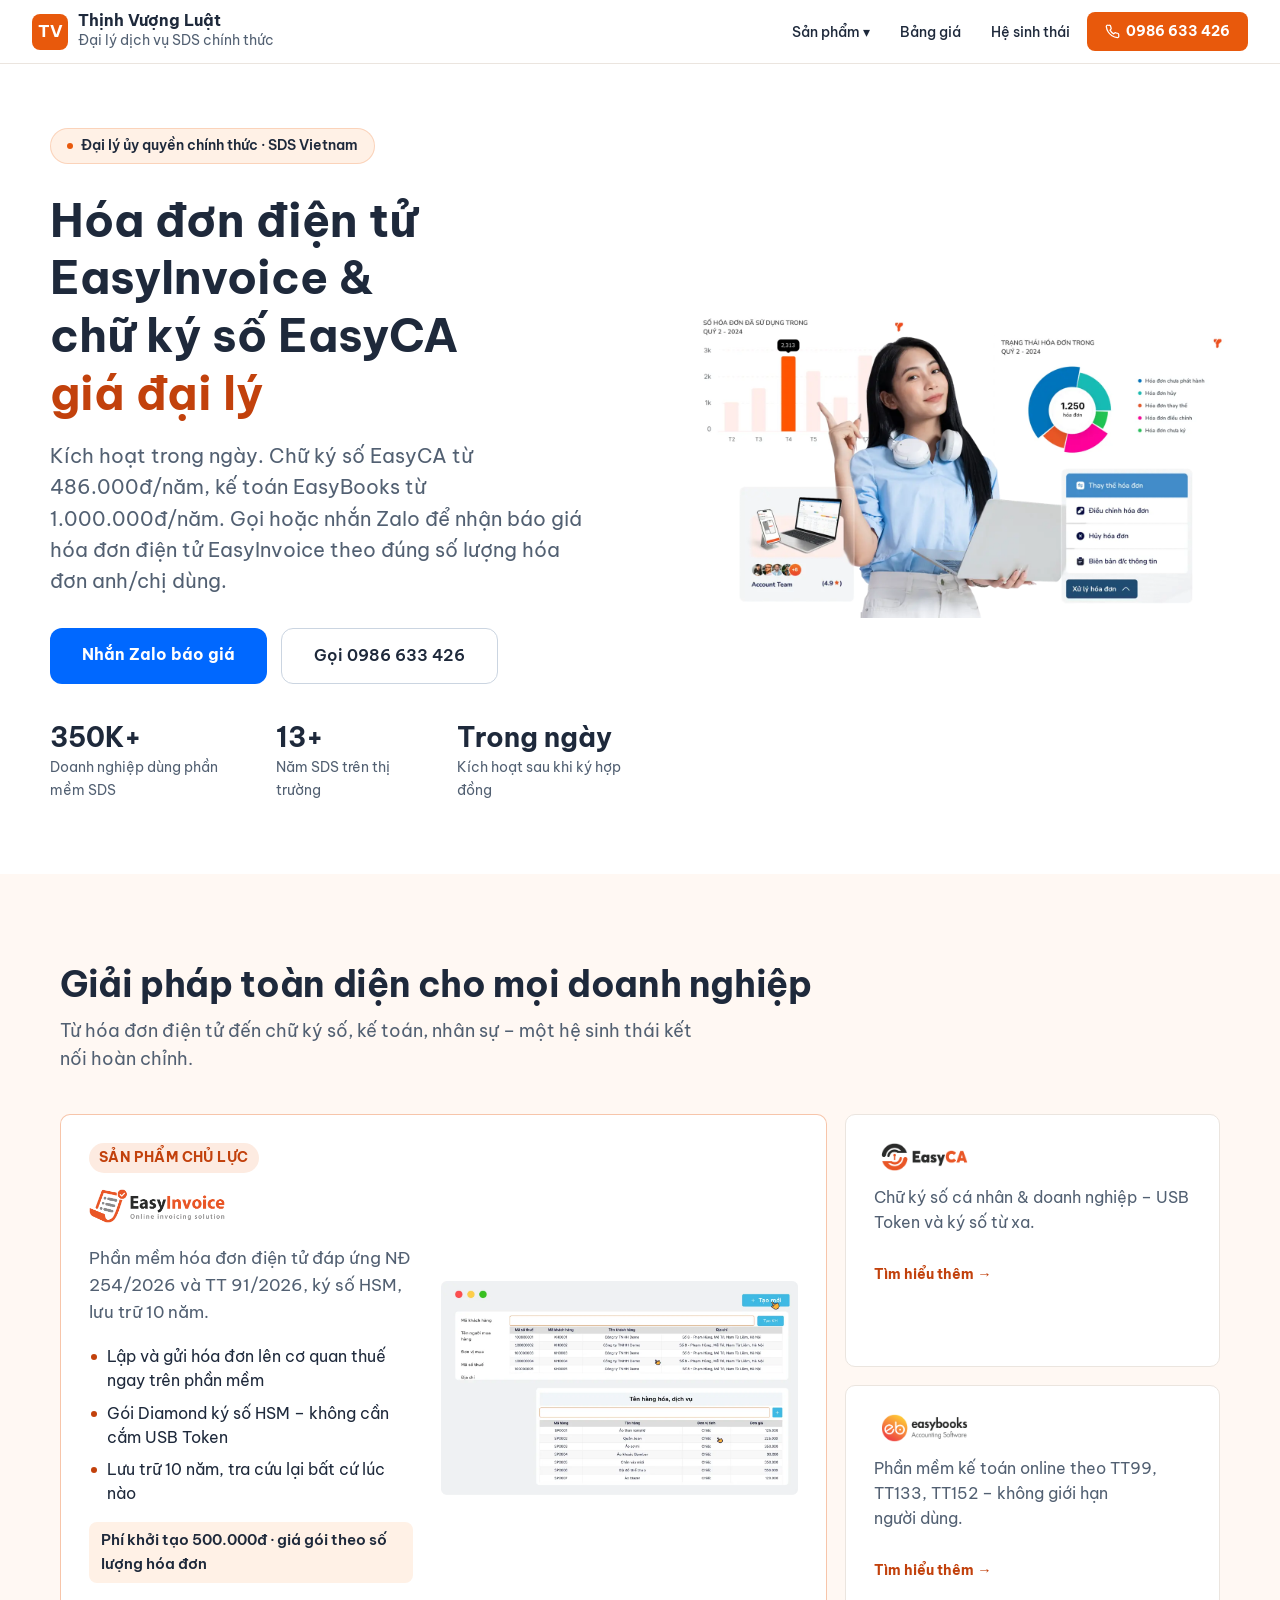
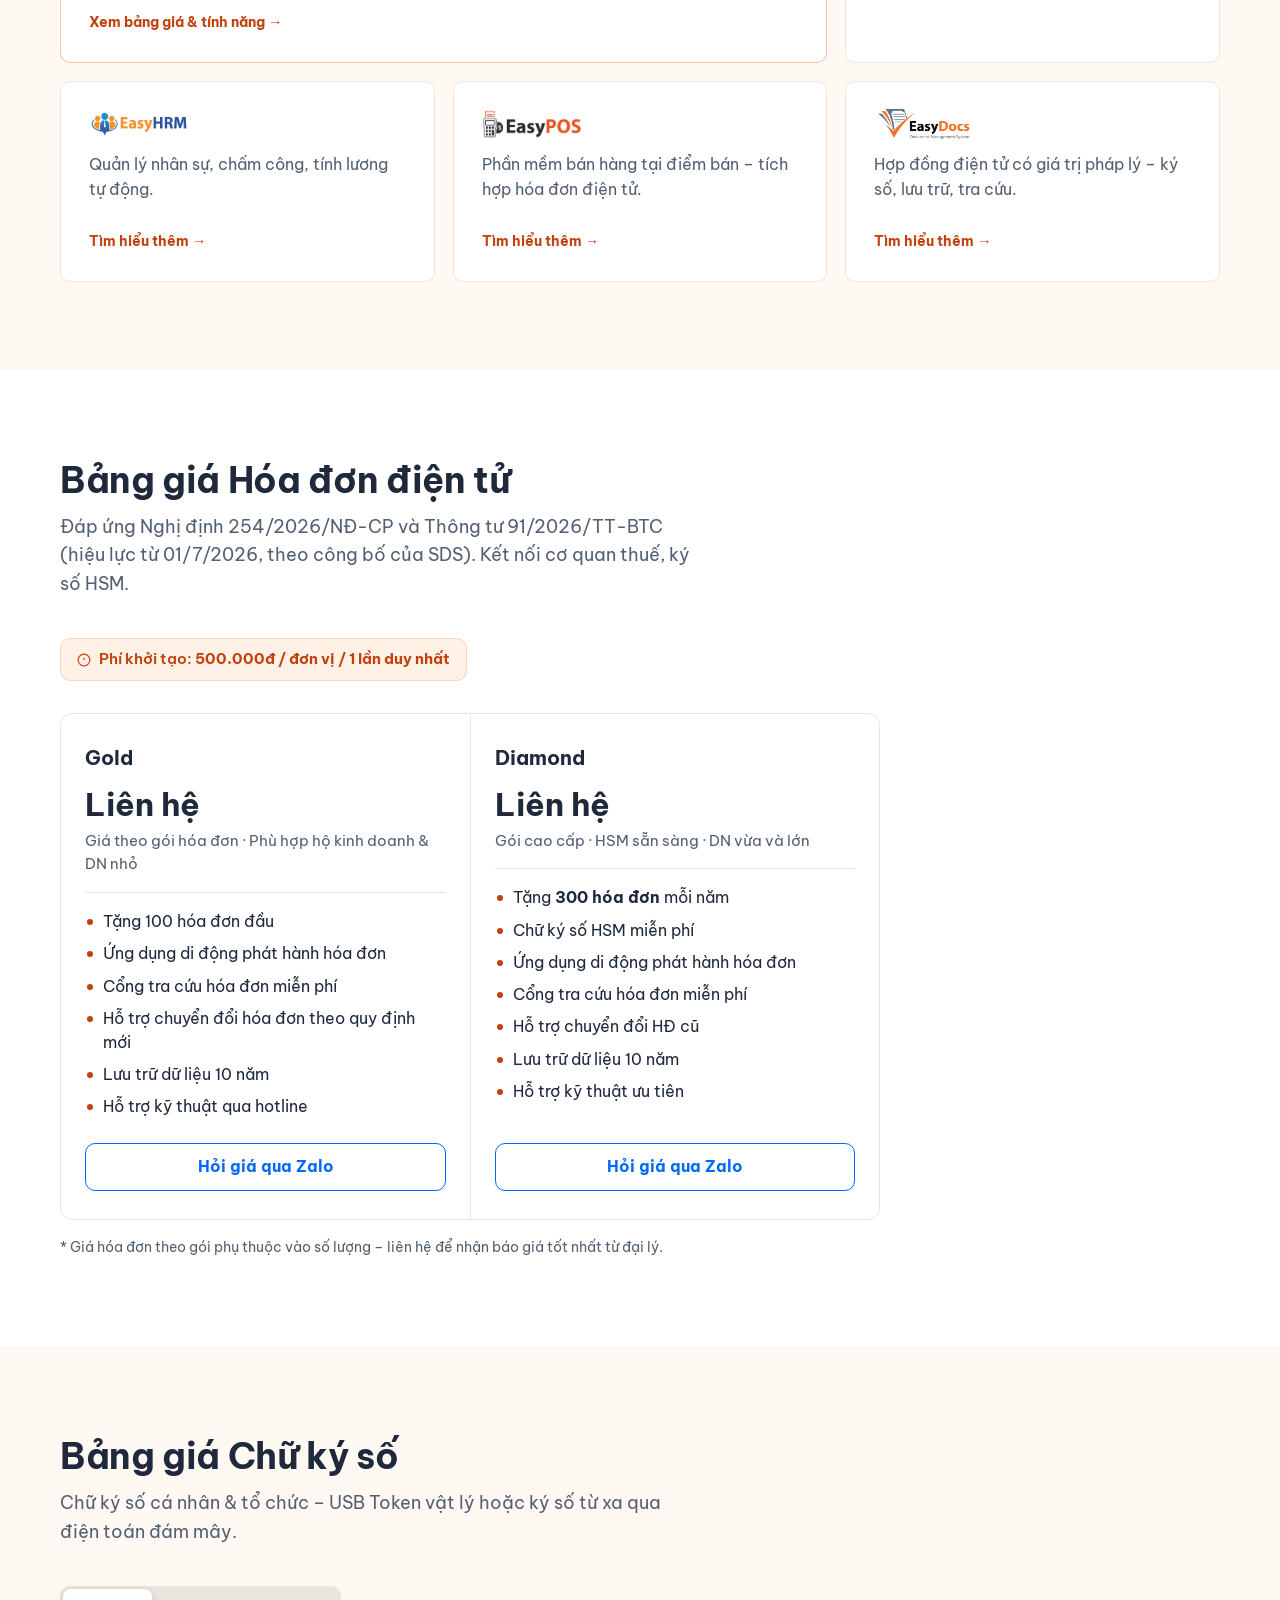
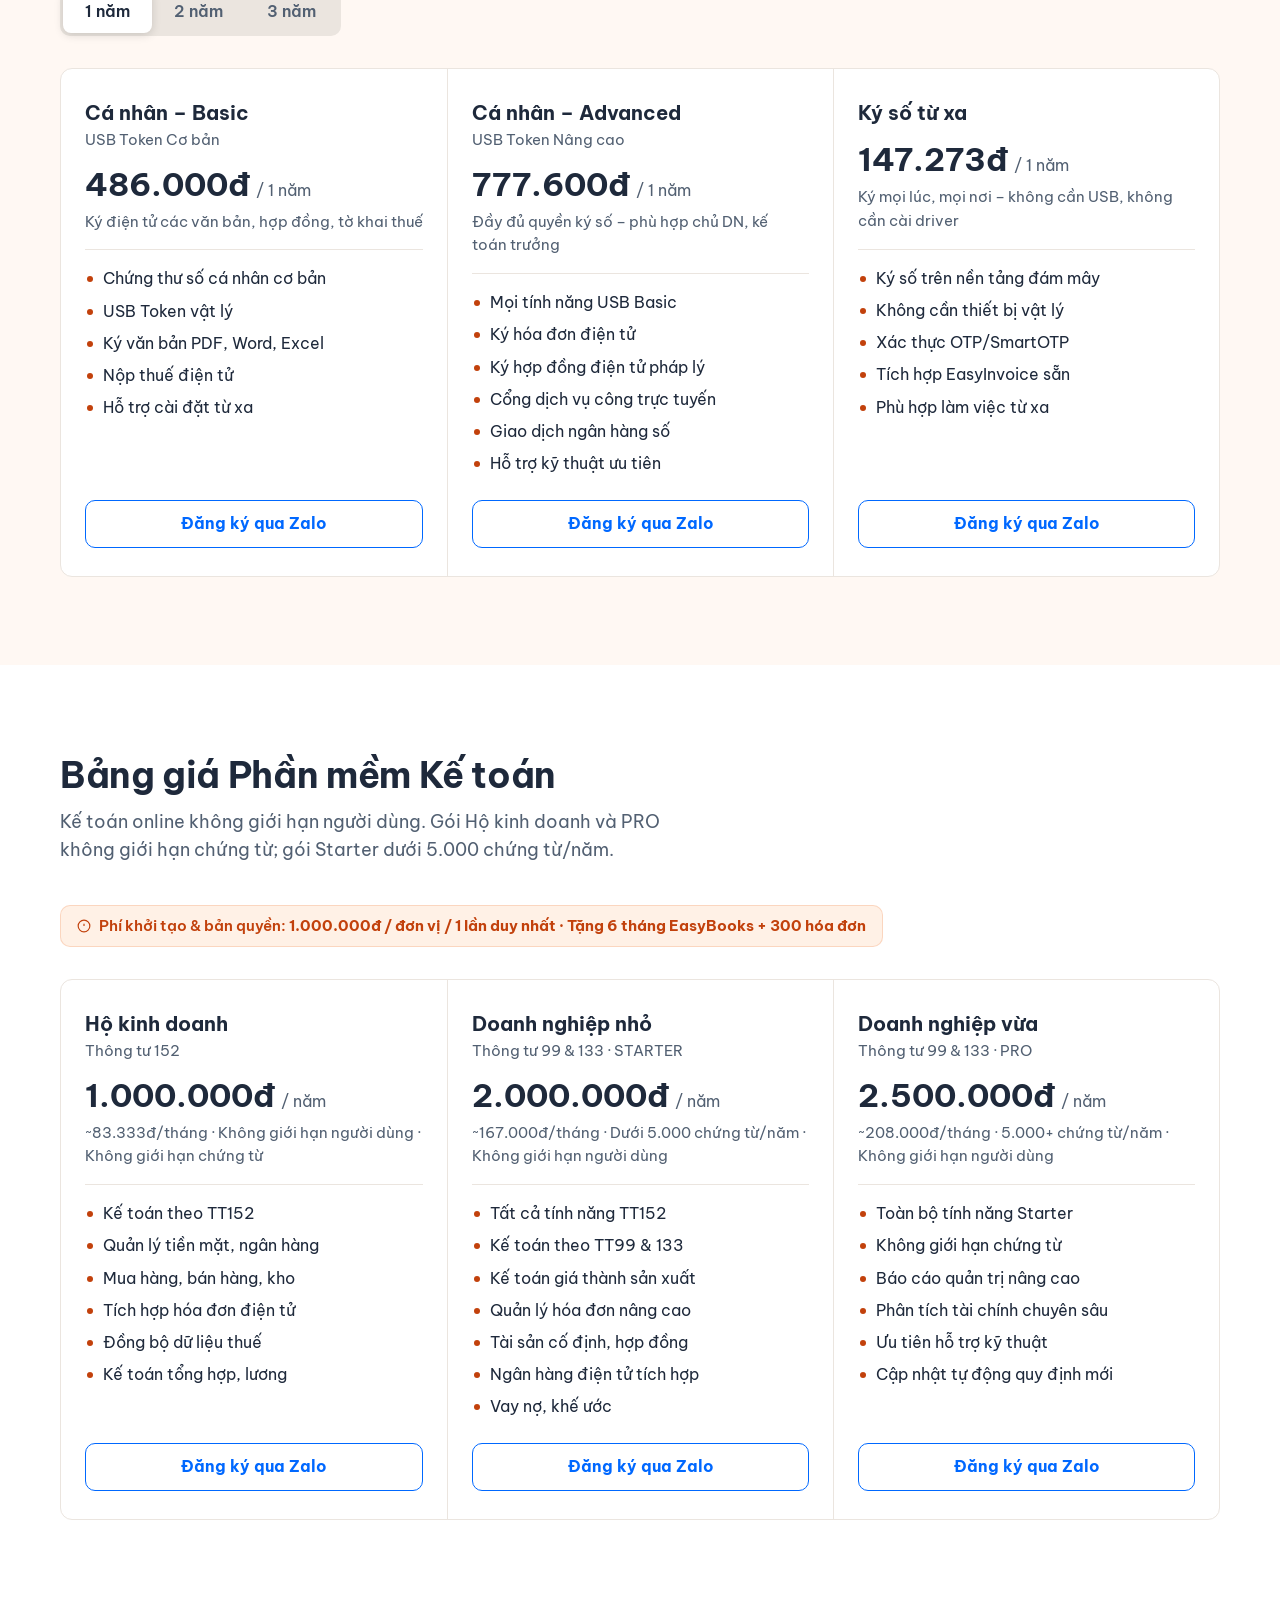
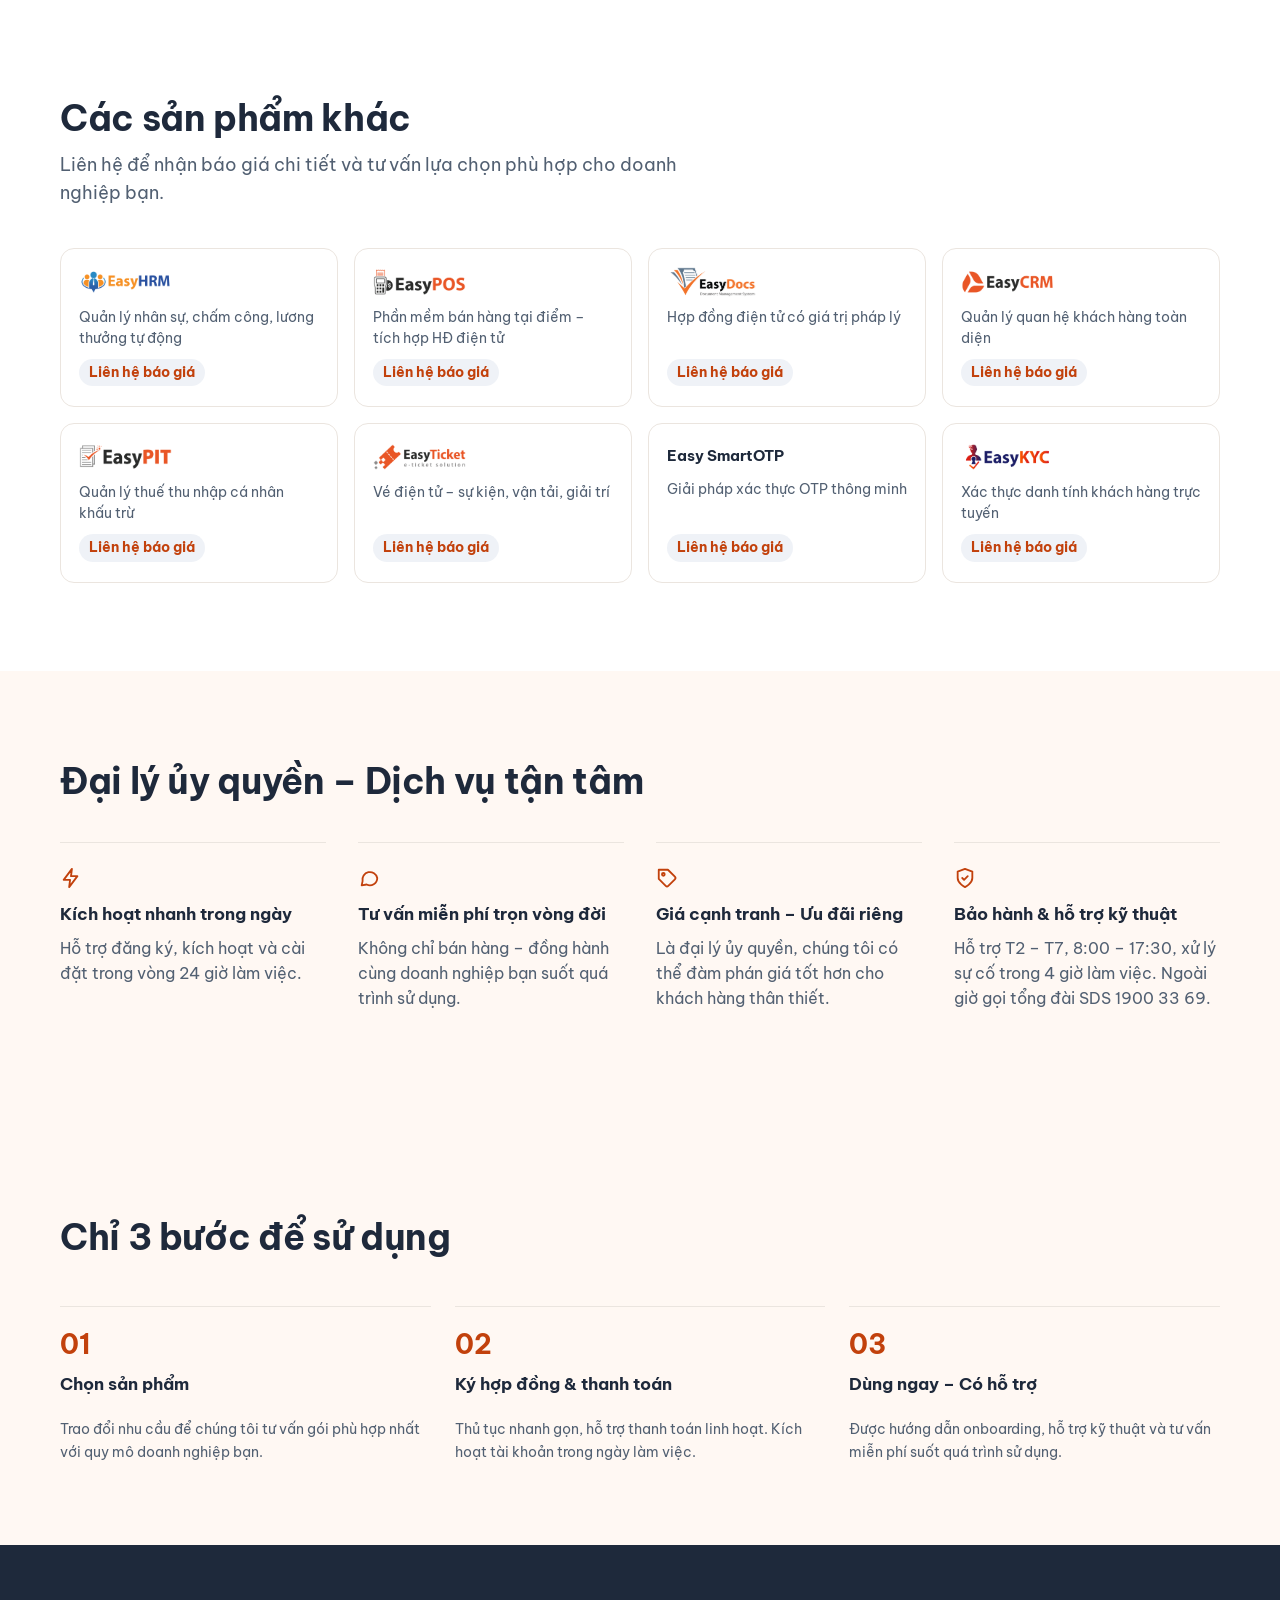
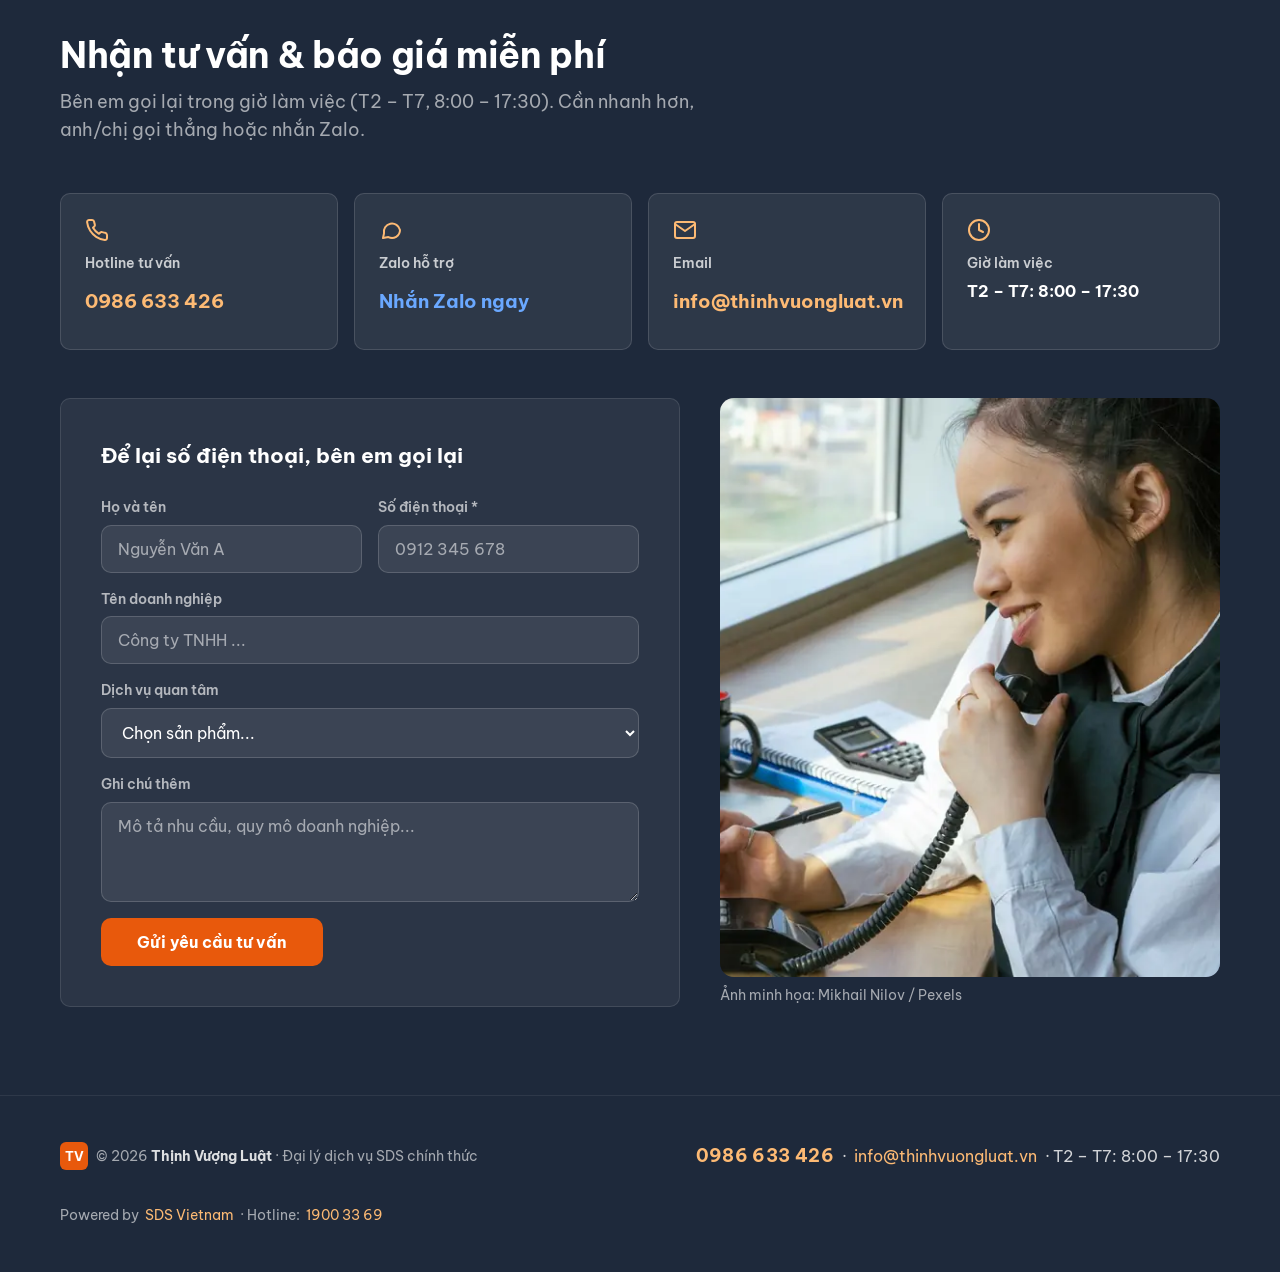
==== commit f3d53f55: "style: editorial layout to drop the template look - Section headings left-aligned, no small uppercas" ====
--- a/index.html
+++ b/index.html
@@ -35,7 +35,7 @@
   <link rel="preconnect" href="https://fonts.googleapis.com" />
   <link rel="preconnect" href="https://fonts.gstatic.com" crossorigin />
   <link href="https://fonts.googleapis.com/css2?family=Be+Vietnam+Pro:wght@400;600;700&display=swap" rel="stylesheet" />
-  <link rel="stylesheet" href="layout.css?v=2026100506" />
+  <link rel="stylesheet" href="layout.css?v=2026100509" />
 
   <!-- ── JSON-LD ────────────────────────────────────── -->
   <script type="application/ld+json">
@@ -184,7 +184,7 @@
     <div class="section-header">
       <div class="section-eyebrow" id="invoice-eyebrow">EasyInvoice</div>
       <h2 class="section-title" id="invoice-title">Bảng giá Hóa đơn điện tử</h2>
-      <p class="section-desc" id="invoice-desc">Đáp ứng Nghị định 254/2026/NĐ-CP và Thông tư 91/2026/TT-BTC (hiệu lực từ 01/7/2026, theo công bố của SDS). Kết nối cơ quan thuế, ký số HSM.</p>
+      <p class="section-desc" id="invoice-desc">Đáp ứng Nghị định <span class="nowrap">254/2026/NĐ-CP</span> và Thông tư <span class="nowrap">91/2026/TT-BTC</span> (hiệu lực từ 01/7/2026, theo công bố của SDS). Kết nối cơ quan thuế, ký số HSM.</p>
     </div>
     <div class="setup-fee-tag" id="invoice-setup-fee">
       <svg viewBox="0 0 24 24" fill="none" stroke="currentColor" stroke-width="2" aria-hidden="true">
@@ -379,7 +379,7 @@
 <!-- ══ SCROLL TO TOP ══════════════════════════════ -->
 <button class="scroll-top-btn" id="scroll-top-btn" aria-label="Lên đầu trang" title="Lên đầu trang">↑</button>
 
-<script src="layout.js?v=2026100506"></script>
+<script src="layout.js?v=2026100509"></script>
 <script>
 
 /* ── STICKY CTA ────────────────────────────────── */
--- a/layout.css
+++ b/layout.css
@@ -944,14 +944,10 @@
 .feat-card:hover { border-color: var(--mid); box-shadow: var(--shadow); transform: translateY(-4px); }
 
 .feat-icon {
-  width: 52px; height: 52px; border-radius: 14px;
-  background: var(--navy);
-  display: flex; align-items: center; justify-content: center;
-  font-size: 22px; margin-bottom: 18px;
-}
-.feat-icon.gold { background: var(--gold2); }
-.feat-icon.blue { background: linear-gradient(135deg, var(--mid), #2a6aad); }
-.feat-icon.green { background: linear-gradient(135deg, #0f7a55, #22c55e); }
+  width: 48px; height: 48px; border-radius: 12px;
+  background: var(--accent-soft); color: var(--gold);
+  display: flex; align-items: center; justify-content: center; margin-bottom: 16px;
+}
 
 .feat-title { font-size: 1rem; font-weight: 700; color: var(--navy); margin-bottom: 8px; }
 .feat-desc  { font-size: .875rem; color: var(--muted); line-height: 1.65; }
@@ -1157,13 +1153,13 @@
   box-shadow: var(--shadow); transition: transform .3s, box-shadow .3s;
 }
 .pos-mode-card:hover { transform: translateY(-5px); box-shadow: var(--shadow-lg); }
-.pos-mode-icon { font-size: 3rem; margin-bottom: 16px; }
+.pos-mode-icon { width: 56px; height: 56px; margin: 0 auto 14px; border-radius: 14px; background: var(--accent-soft); color: var(--gold); display: flex; align-items: center; justify-content: center; }
 .pos-mode-title { font-size: 1.1rem; font-weight: 700; color: var(--navy); margin-bottom: 12px; }
 .pos-mode-desc { font-size: .9rem; color: var(--muted); line-height: 1.7; }
 .pos-highlight {
   display: inline-block;
-  background: linear-gradient(135deg, rgba(30,77,140,.12), rgba(30,77,140,.2));
-  color: var(--mid); border-radius: 6px; padding: 2px 10px;
+  background: var(--off); border: 1px solid var(--border);
+  color: var(--muted); border-radius: 6px; padding: 2px 10px;
   font-size: .78rem; font-weight: 700; margin-bottom: 10px; letter-spacing: .03em;
 }
 
@@ -1305,3 +1301,70 @@
     animation: none !important;
   }
 }
+
+/* ══════════════════════════════════════════
+   EDITORIAL LAYOUT
+   Less "template": left-aligned headings without kicker labels,
+   feature lists as ruled columns instead of boxed cards with icon
+   chips, one step style, small radii, no hover lifts.
+══════════════════════════════════════════ */
+:root { --radius: 10px; }
+
+/* Section headings */
+.section-eyebrow { display: none; }
+.section-header, .section-header.center { text-align: left; max-width: 760px; margin-bottom: 40px; }
+.section-header.center .section-desc { margin: 0; }
+.section-title { font-size: clamp(1.6rem, 2.8vw, 2.3rem); letter-spacing: -.01em; }
+.section-desc { font-size: 1.05rem; max-width: 640px; }
+
+/* Pricing follows the same left axis as its heading */
+#pricing .plan-table--2 { margin-inline: 0; }
+#pricing .year-tabs, #pricing .setup-fee-tag { margin-inline: 0; }
+#pp-disclaimer, #invoice-disclaimer { text-align: left !important; }
+
+/* Feature-style lists: ruled columns, no boxes */
+.feat-grid, .legal-grid, .pos-modes-grid { grid-template-columns: repeat(3, minmax(0, 1fr)); gap: 0 40px; }
+.why-grid { grid-template-columns: repeat(4, minmax(0, 1fr)); gap: 0 32px; }
+.feat-card, .feat-section.light .feat-card, .why-card, .legal-card, .pos-mode-card {
+  background: none; border: 0; border-top: 1px solid var(--border); border-radius: 0;
+  box-shadow: none; padding: 24px 0 36px; text-align: left;
+}
+.feat-card:hover, .why-card:hover, .legal-card:hover, .pos-mode-card:hover { transform: none; box-shadow: none; border-color: var(--border); border-top-color: var(--gold); }
+.feat-icon, .why-icon, .pos-mode-icon {
+  width: auto; height: auto; margin: 0 0 12px; padding: 0; border-radius: 0;
+  background: none; color: var(--gold); justify-content: flex-start;
+}
+.legal-card::before { display: none; }
+.pos-highlight { margin-left: 0; }
+
+/* Steps: one style everywhere — orange number over a hairline */
+.steps-grid::before, .steps-grid::after { display: none; }
+.step, .step-card {
+  text-align: left; background: none; border: 0; border-top: 1px solid var(--border);
+  border-radius: 0; box-shadow: none; padding: 24px 0 0;
+}
+.step-icon {
+  width: auto; height: auto; margin: 0 0 10px; border-radius: 0; box-shadow: none;
+  background: none; color: var(--gold); font-size: 1.6rem; justify-content: flex-start;
+}
+.step-card .step-num { font-size: 1.6rem; }
+.wf-num { background: none; border: 1.5px solid var(--gold); color: var(--gold); }
+
+/* Cards that stay cards: calm hover */
+.product-card:hover, .eco-card:hover { transform: none; box-shadow: none; border-color: var(--gold); }
+
+/* Hero: content height, not a full empty screen */
+.hero { min-height: auto; padding-top: calc(var(--nav-h) + 64px); padding-bottom: 72px; }
+.hero-inner .hero-content { text-align: left; }
+
+@media (max-width: 900px) {
+  .feat-grid, .legal-grid, .pos-modes-grid, .why-grid { grid-template-columns: repeat(2, minmax(0, 1fr)); }
+}
+@media (max-width: 600px) {
+  .feat-grid, .legal-grid, .pos-modes-grid, .why-grid { grid-template-columns: 1fr; }
+  .feat-card, .why-card, .legal-card, .pos-mode-card { padding: 20px 0 24px; }
+}
+.nowrap { white-space: nowrap; }
+.hero-inner .hero-stats + .hero-btns { margin-top: 32px; }
+.integration-logos { justify-content: flex-start; }
+.workflow-steps { margin-left: 0; }
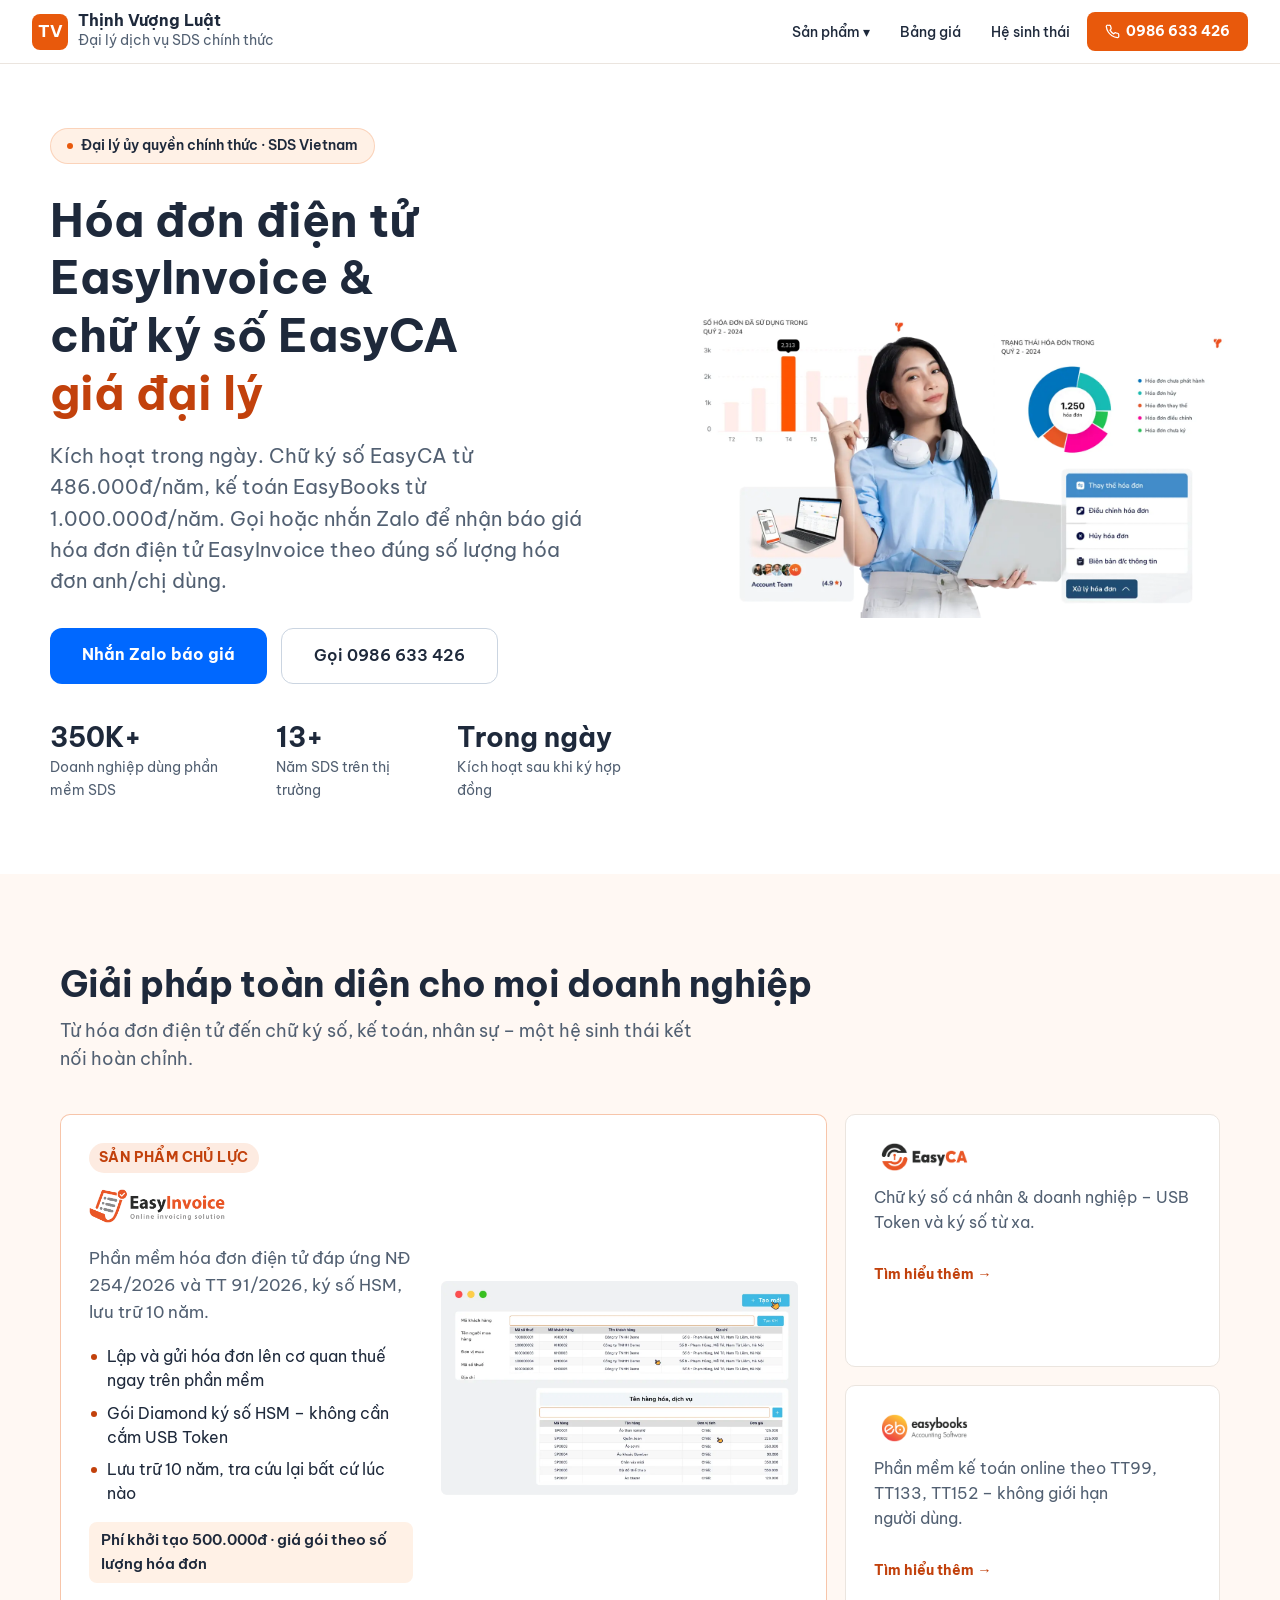
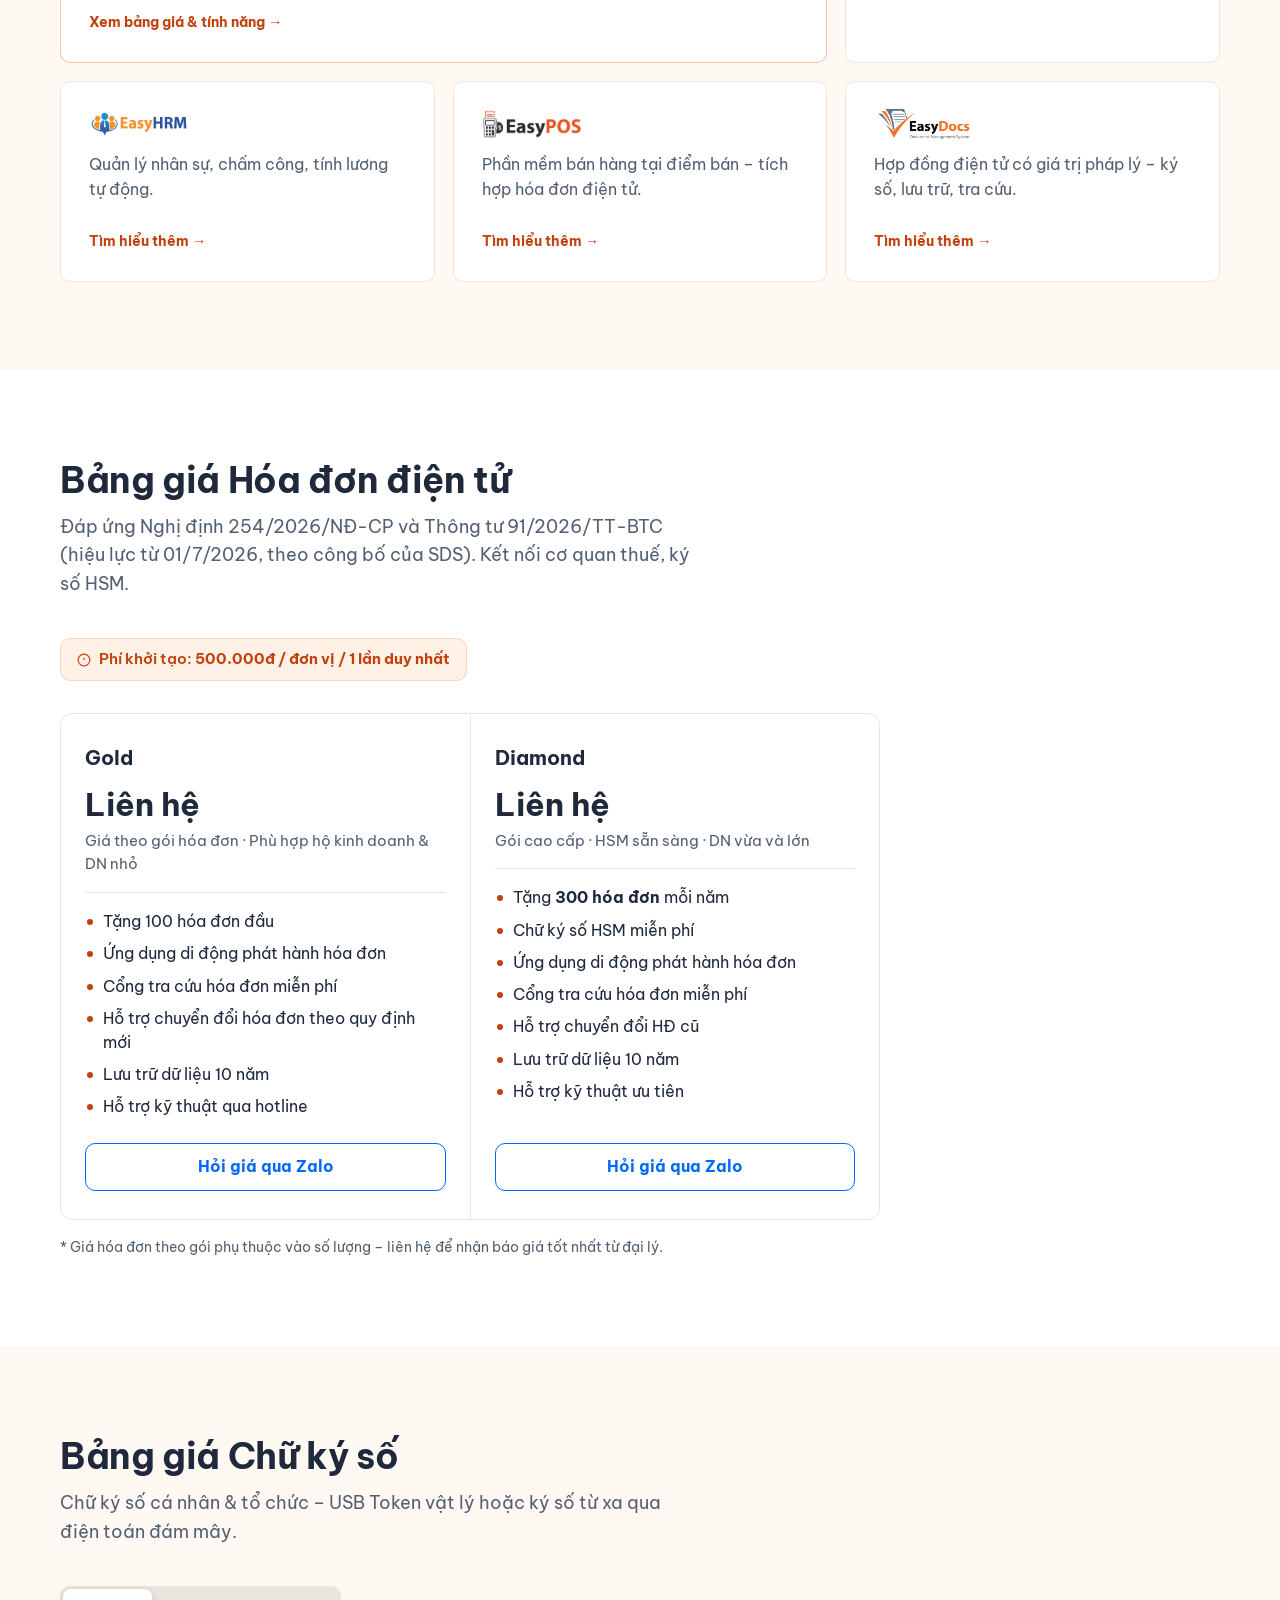
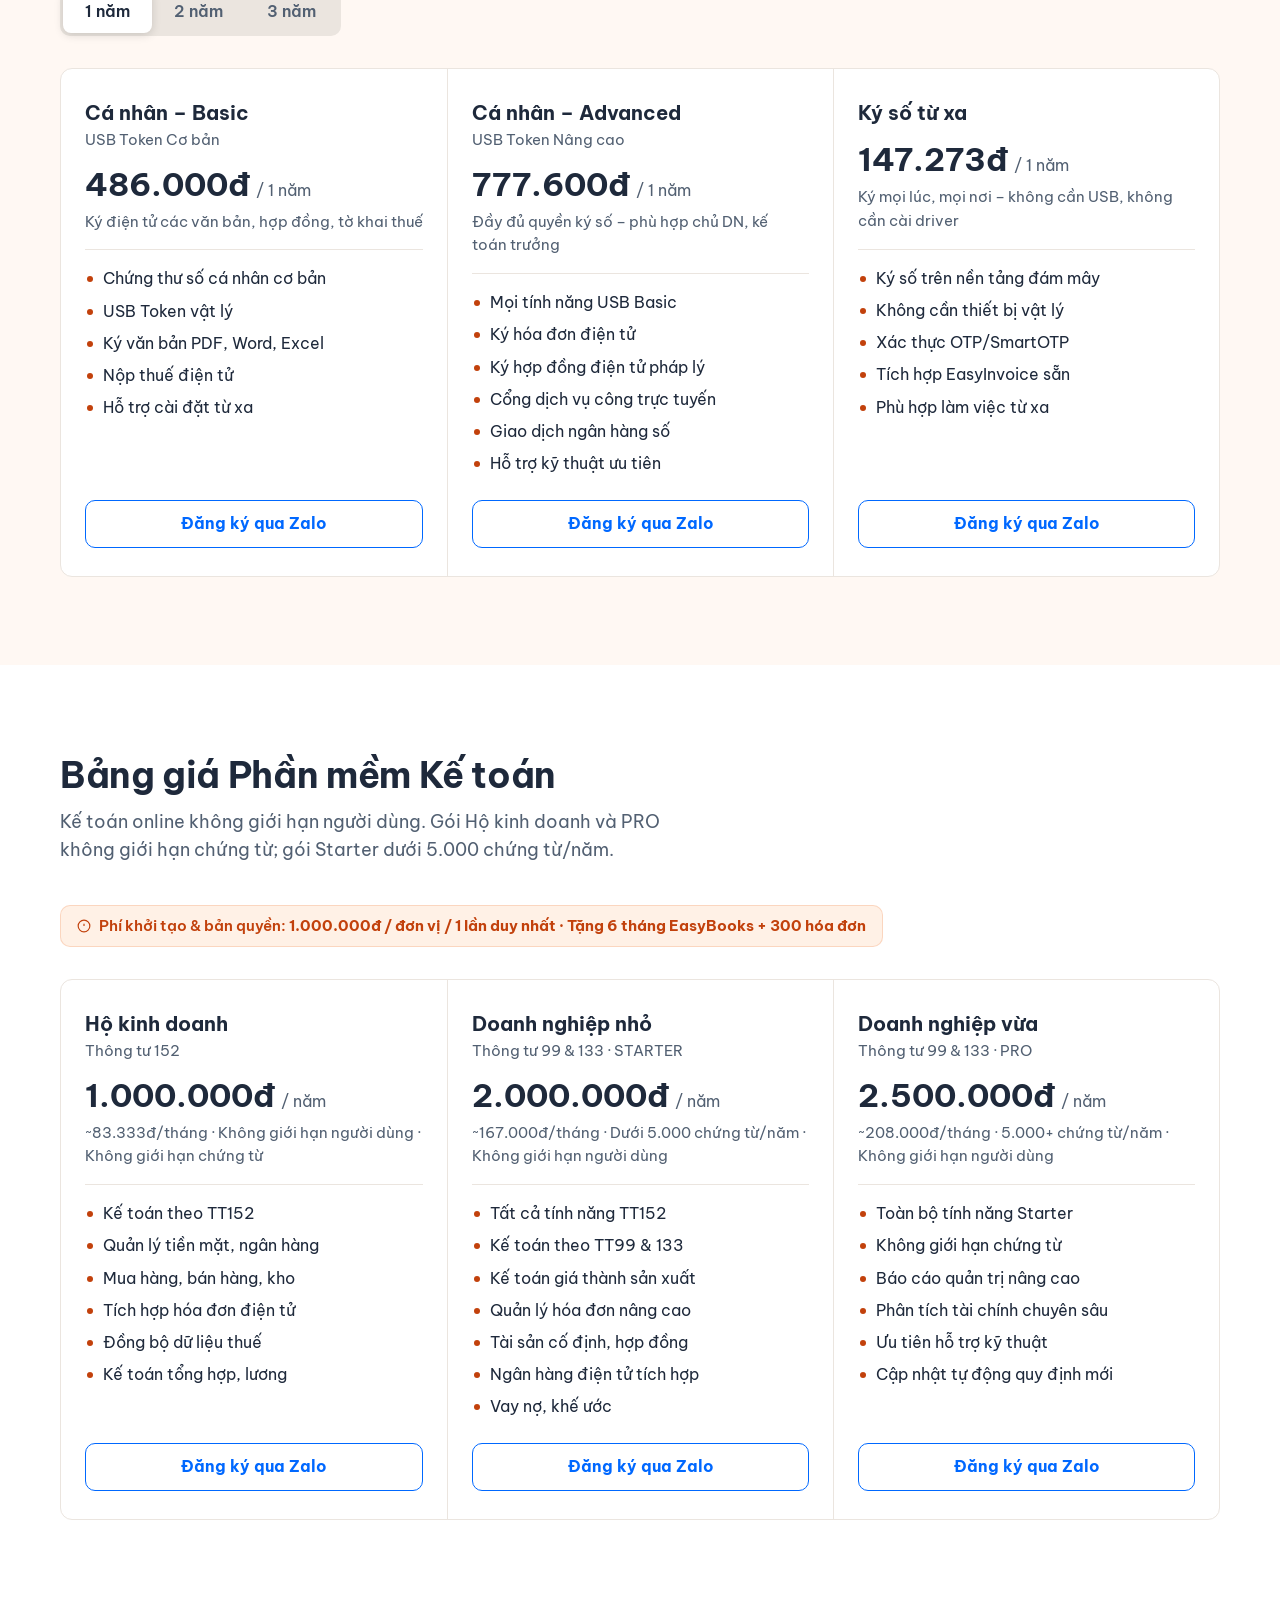
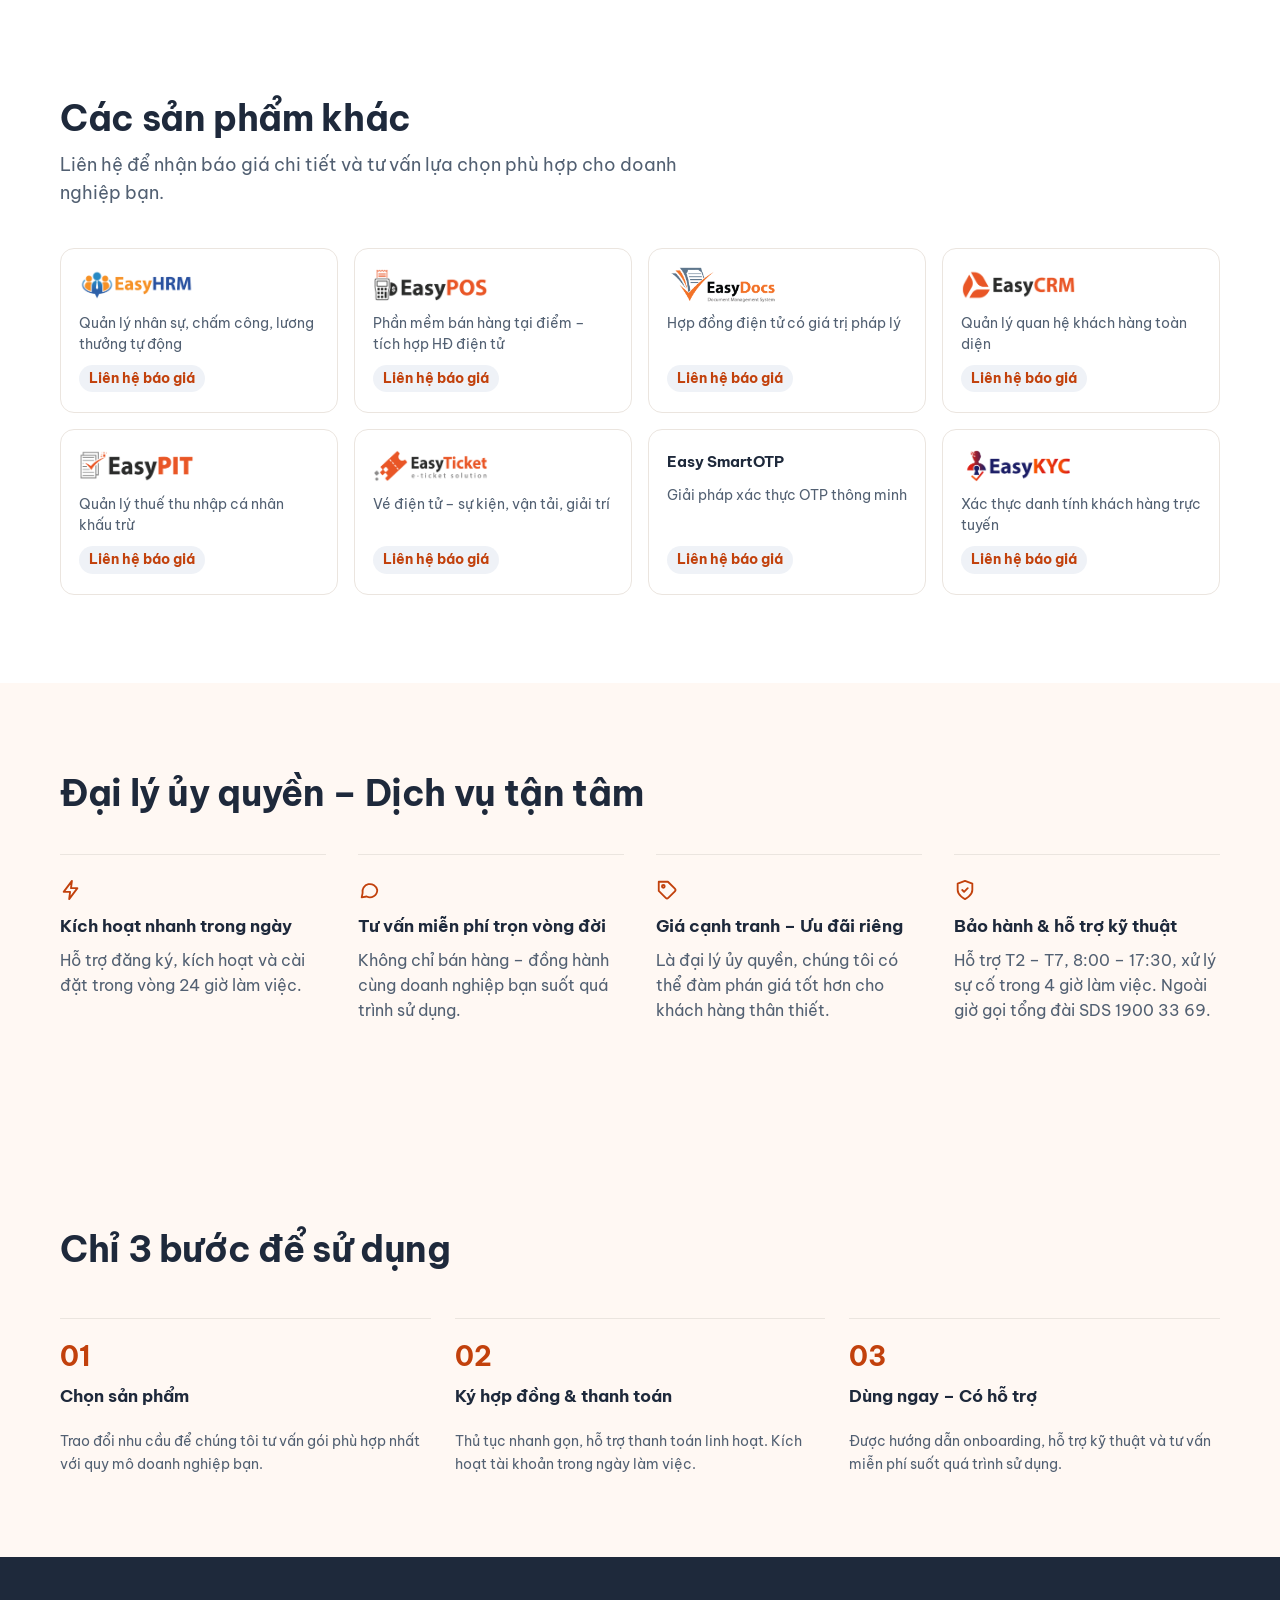
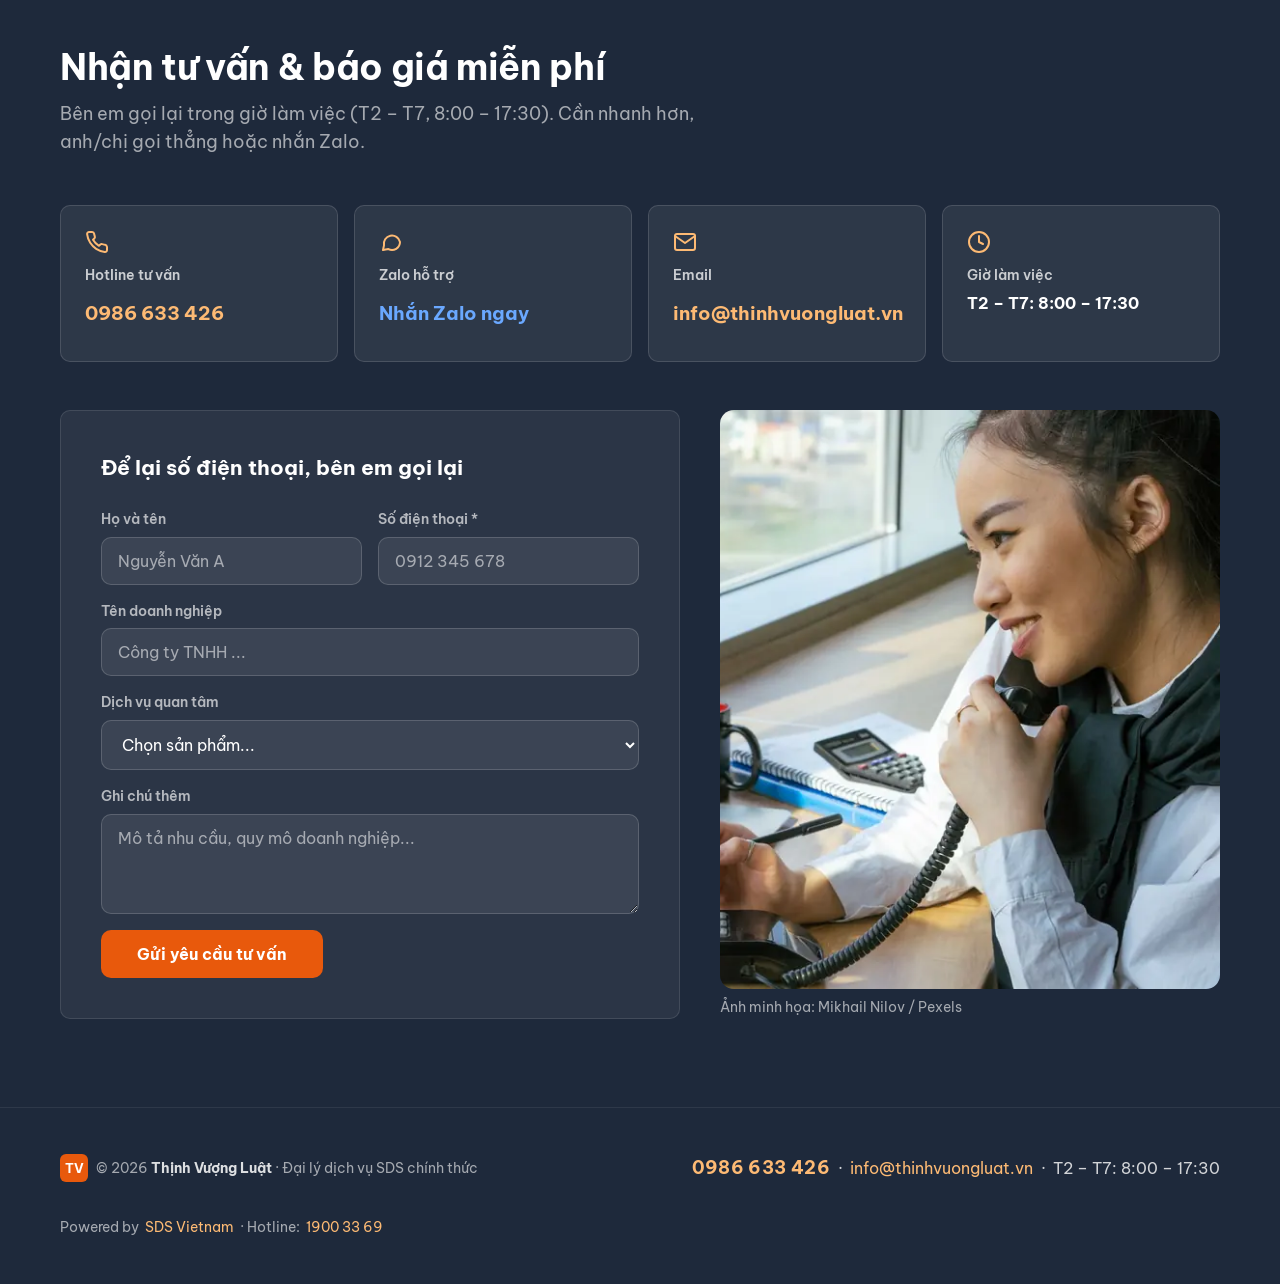
==== commit 8bd04339: "fix: mobile polish from QA pass - Zalo/Call sticky bar on every product page (logic moved to layout." ====
--- a/index.html
+++ b/index.html
@@ -35,7 +35,7 @@
   <link rel="preconnect" href="https://fonts.googleapis.com" />
   <link rel="preconnect" href="https://fonts.gstatic.com" crossorigin />
   <link href="https://fonts.googleapis.com/css2?family=Be+Vietnam+Pro:wght@400;600;700&display=swap" rel="stylesheet" />
-  <link rel="stylesheet" href="layout.css?v=2026100509" />
+  <link rel="stylesheet" href="layout.css?v=2026100511" />
 
   <!-- ── JSON-LD ────────────────────────────────────── -->
   <script type="application/ld+json">
@@ -367,8 +367,8 @@
     </div>
     <div class="footer-contact" id="footer-contact">
       <a href="tel:0986633426"><strong>0986 633 426</strong></a>
-      · <a href="mailto:info@thinhvuongluat.vn">info@thinhvuongluat.vn</a>
-      · T2 – T7: 8:00 – 17:30
+      <span class="sep">·</span> <a href="mailto:info@thinhvuongluat.vn">info@thinhvuongluat.vn</a>
+      <span class="sep">·</span> T2 – T7: 8:00 – 17:30
     </div>
     <div class="footer-sds" id="footer-sds">
       Powered by <a href="https://softdreams.vn" target="_blank" rel="noopener noreferrer">SDS Vietnam</a>
@@ -379,25 +379,8 @@
 <!-- ══ SCROLL TO TOP ══════════════════════════════ -->
 <button class="scroll-top-btn" id="scroll-top-btn" aria-label="Lên đầu trang" title="Lên đầu trang">↑</button>
 
-<script src="layout.js?v=2026100509"></script>
+<script src="layout.js?v=2026100511"></script>
 <script>
-
-/* ── STICKY CTA ────────────────────────────────── */
-(function () {
-  const bar = document.getElementById('sticky-cta');
-  if (!bar) return;
-  const hero    = document.querySelector('.hero');
-  const contact = document.getElementById('contact');
-  /* Show the bar only while neither the hero nor the contact block is on screen */
-  const onScreen = new Set();
-  function update(entries) {
-    entries.forEach(e => e.isIntersecting ? onScreen.add(e.target) : onScreen.delete(e.target));
-    bar.classList.toggle('visible', onScreen.size === 0);
-  }
-  const io = new IntersectionObserver(update, { threshold: .1 });
-  if (hero)    io.observe(hero);
-  if (contact) io.observe(contact);
-})();
 
 /* ── LOGO ERROR HANDLERS ──────────────────────── */
 function onLogoError(el, emoji, name) {
@@ -549,8 +532,8 @@
     `© ${new Date().getFullYear()} <strong>${meta.siteName}</strong> · ${meta.tagline}`;
   document.getElementById('footer-contact').innerHTML =
     `<a href="${meta.contact.hotline.href}"><strong>${meta.contact.hotline.display}</strong></a>
-     · <a href="${meta.contact.email.href}">${meta.contact.email.display}</a>
-     · ${meta.contact.hours}`;
+     <span class="sep">·</span> <a href="${meta.contact.email.href}">${meta.contact.email.display}</a>
+     <span class="sep">·</span> ${meta.contact.hours}`;
   document.getElementById('footer-sds').innerHTML =
     `Powered by <a href="https://softdreams.vn" target="_blank" rel="noopener noreferrer">SDS Vietnam</a>
      · Hotline: <a href="${meta.sdsHotline.href}">${meta.sdsHotline.display}</a>`;
--- a/layout.css
+++ b/layout.css
@@ -1142,7 +1142,7 @@
 }
 
 /* EasyPOS – modes grid */
-.pos-modes-section { padding: 80px 0; background: var(--off); }
+.pos-modes-section { padding: 80px 24px; background: var(--off); }
 .pos-modes-grid {
   display: grid; grid-template-columns: repeat(auto-fit, minmax(280px, 1fr));
   gap: 24px; margin-top: 48px;
@@ -1164,7 +1164,7 @@
 }
 
 /* EasyDocs – legal compliance grid */
-.legal-section { padding: 80px 0; background: var(--off); }
+.legal-section { padding: 80px 24px; background: var(--off); }
 .legal-grid {
   display: grid; grid-template-columns: repeat(auto-fit, minmax(260px, 1fr));
   gap: 24px; margin-top: 48px;
@@ -1191,7 +1191,7 @@
 }
 
 /* EasyDocs – contract workflow timeline */
-.workflow-section { padding: 80px 0; background: var(--white); }
+.workflow-section { padding: 80px 24px; background: var(--white); }
 .workflow-steps {
   display: flex; flex-direction: column; gap: 0;
   margin: 48px auto 0; max-width: 780px;
@@ -1368,3 +1368,57 @@
 .hero-inner .hero-stats + .hero-btns { margin-top: 32px; }
 .integration-logos { justify-content: flex-start; }
 .workflow-steps { margin-left: 0; }
+@media (max-width: 768px) {
+  .pos-modes-section, .legal-section, .workflow-section { padding-left: 16px; padding-right: 16px; }
+}
+
+/* ── Mobile QA pass ── */
+.showcase-checks li, .pch-item { align-items: flex-start; }
+.sc-check, .pch-check { margin-top: 2px; flex: none; }
+.eco-logo-wrap { height: 32px; }
+.hrm-module-item { border: 0; border-top: 1px solid var(--border); border-radius: 0; background: none; padding: 14px 0; align-items: flex-start; text-wrap: balance; }
+.wf-step:not(:last-child)::after { top: 92px; height: calc(100% - 64px); background: var(--border); }
+.footer-contact a[href^="mailto"] { overflow-wrap: anywhere; }
+
+@media (max-width: 900px) {
+  .contact-body { grid-template-columns: minmax(0, 1fr); }
+  .contact-form-wrap { min-width: 0; }
+}
+@media (max-width: 768px) {
+  .steps-section, .showcase-section, .integration-section, .hrm-modules-section,
+  .contact-section, .pricing-cta-section, footer { padding-left: 16px; padding-right: 16px; }
+  /* the dark footer reaches the bottom; room for the sticky bar + scroll button */
+  body:has(.sticky-cta) { padding-bottom: 0; }
+  body:has(.sticky-cta) footer { padding-bottom: calc(96px + env(safe-area-inset-bottom)); }
+  html { background: var(--navy); }
+  body { background: var(--white); }
+  .footer-inner, .footer-logo, .footer-contact, .footer-sds { justify-content: center; text-align: center; }
+  .footer-contact .sep { display: none; }
+  .footer-contact { flex-direction: column; gap: 0; }
+  .contact-card:nth-child(n+3) { grid-column: 1 / -1; }
+  /* the sticky Zalo/Call bar is the mobile shortcut; the ↑ button only covered footer text */
+  .scroll-top-btn { display: none; }
+  .footer-logo { flex-direction: column; gap: 6px; }
+  .product-card { padding: 20px 16px; }
+  .product-desc, .product-card--flagship .product-desc { max-width: none; }
+  .mobile-nav-links li { text-align: left; }
+  .mobile-nav-links a { text-align: left; padding-left: 8px; }
+}
+@media (max-width: 600px) {
+  section, .pricing-section-wrap { padding-top: 56px; padding-bottom: 56px; }
+  .hero { padding-bottom: 40px; }
+  .pos-modes-grid .pos-mode-card:last-child, .why-grid .why-card:last-child,
+  .feat-grid .feat-card:last-child, .legal-grid .legal-card:last-child { padding-bottom: 0; }
+}
+@media (max-width: 520px) {
+  .eco-badge { white-space: nowrap; padding: 6px 10px; }
+  .hero-badge { line-height: 1.35; padding: 8px 14px; }
+  .hero-badge-dot { flex: none; }
+}
+@media (max-width: 480px) {
+  .hero-btns { align-items: stretch; }
+  .btn-primary, .btn-ghost, .btn-zalo { max-width: none; width: 100%; }
+  .btn-submit { width: 100%; }
+  .pricing-cta-btns { flex-direction: column; }
+  .pricing-cta-btns a { width: 100%; text-align: center; }
+}
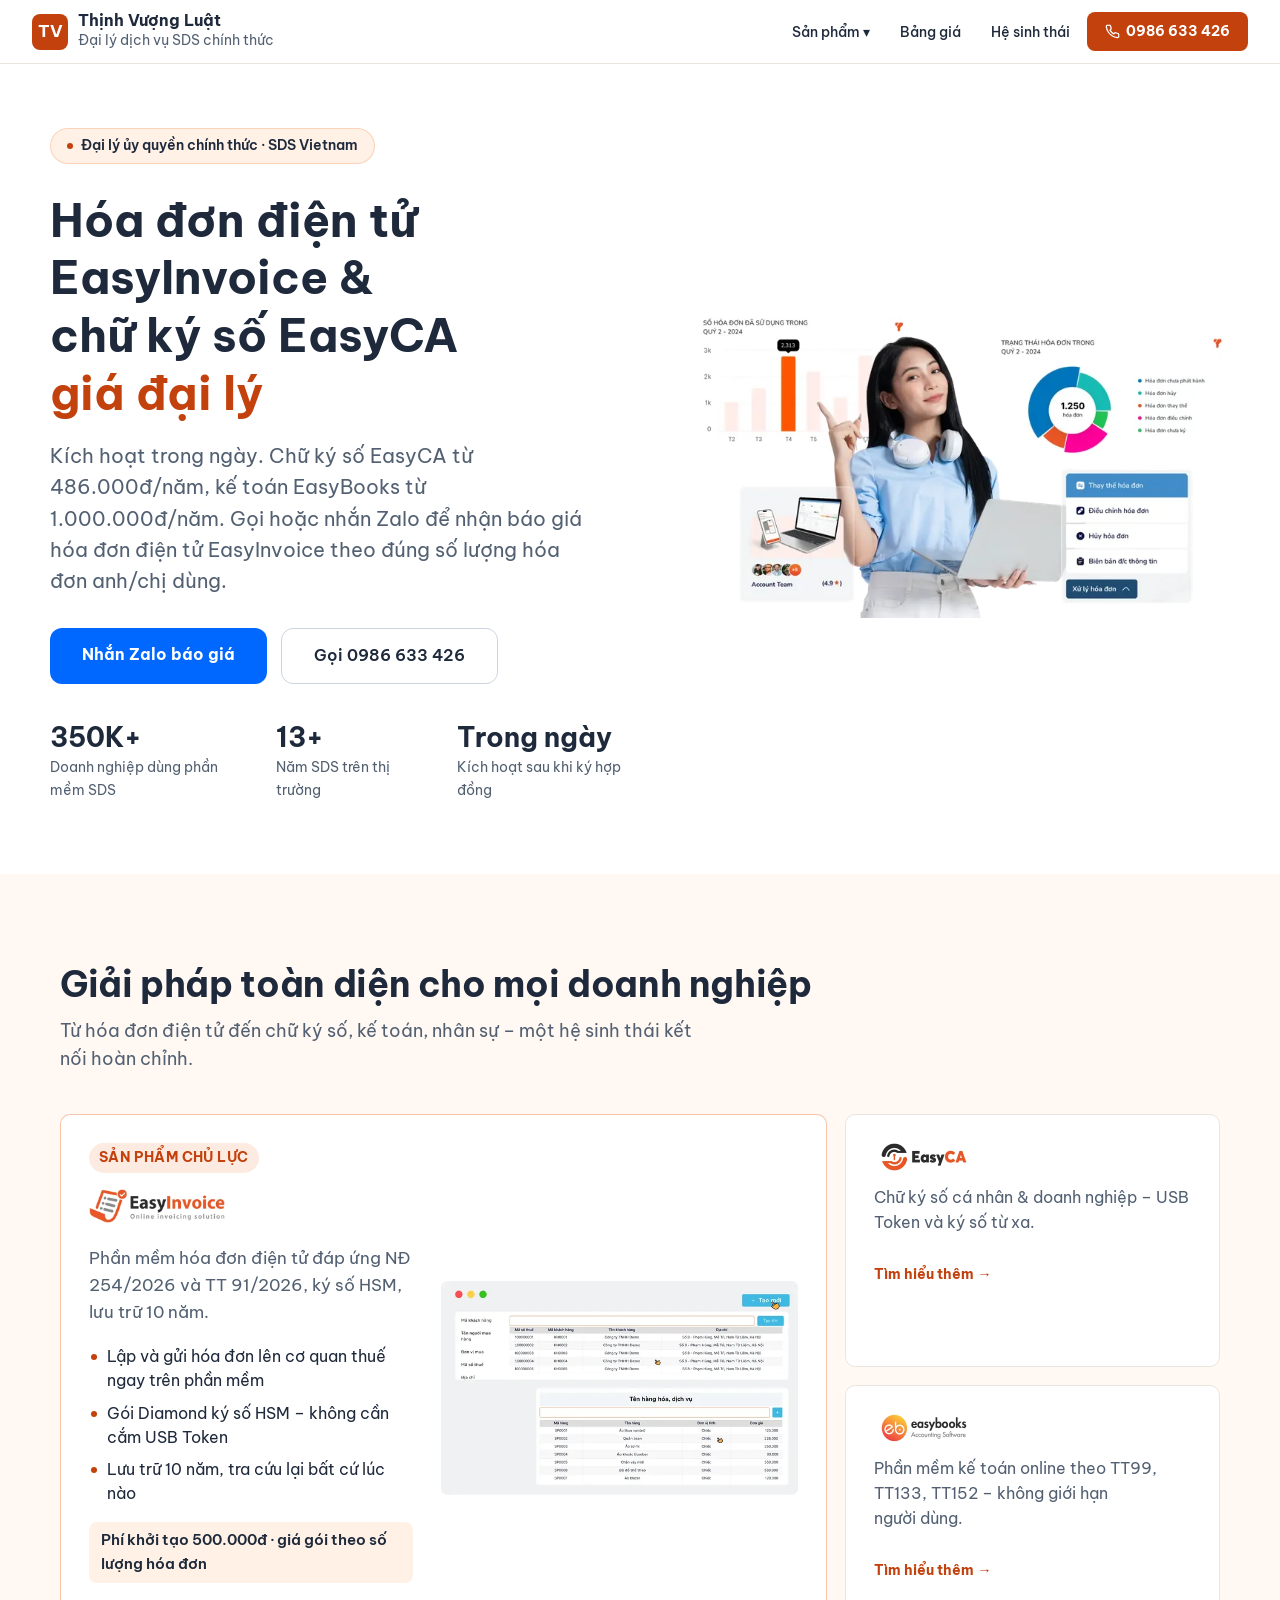
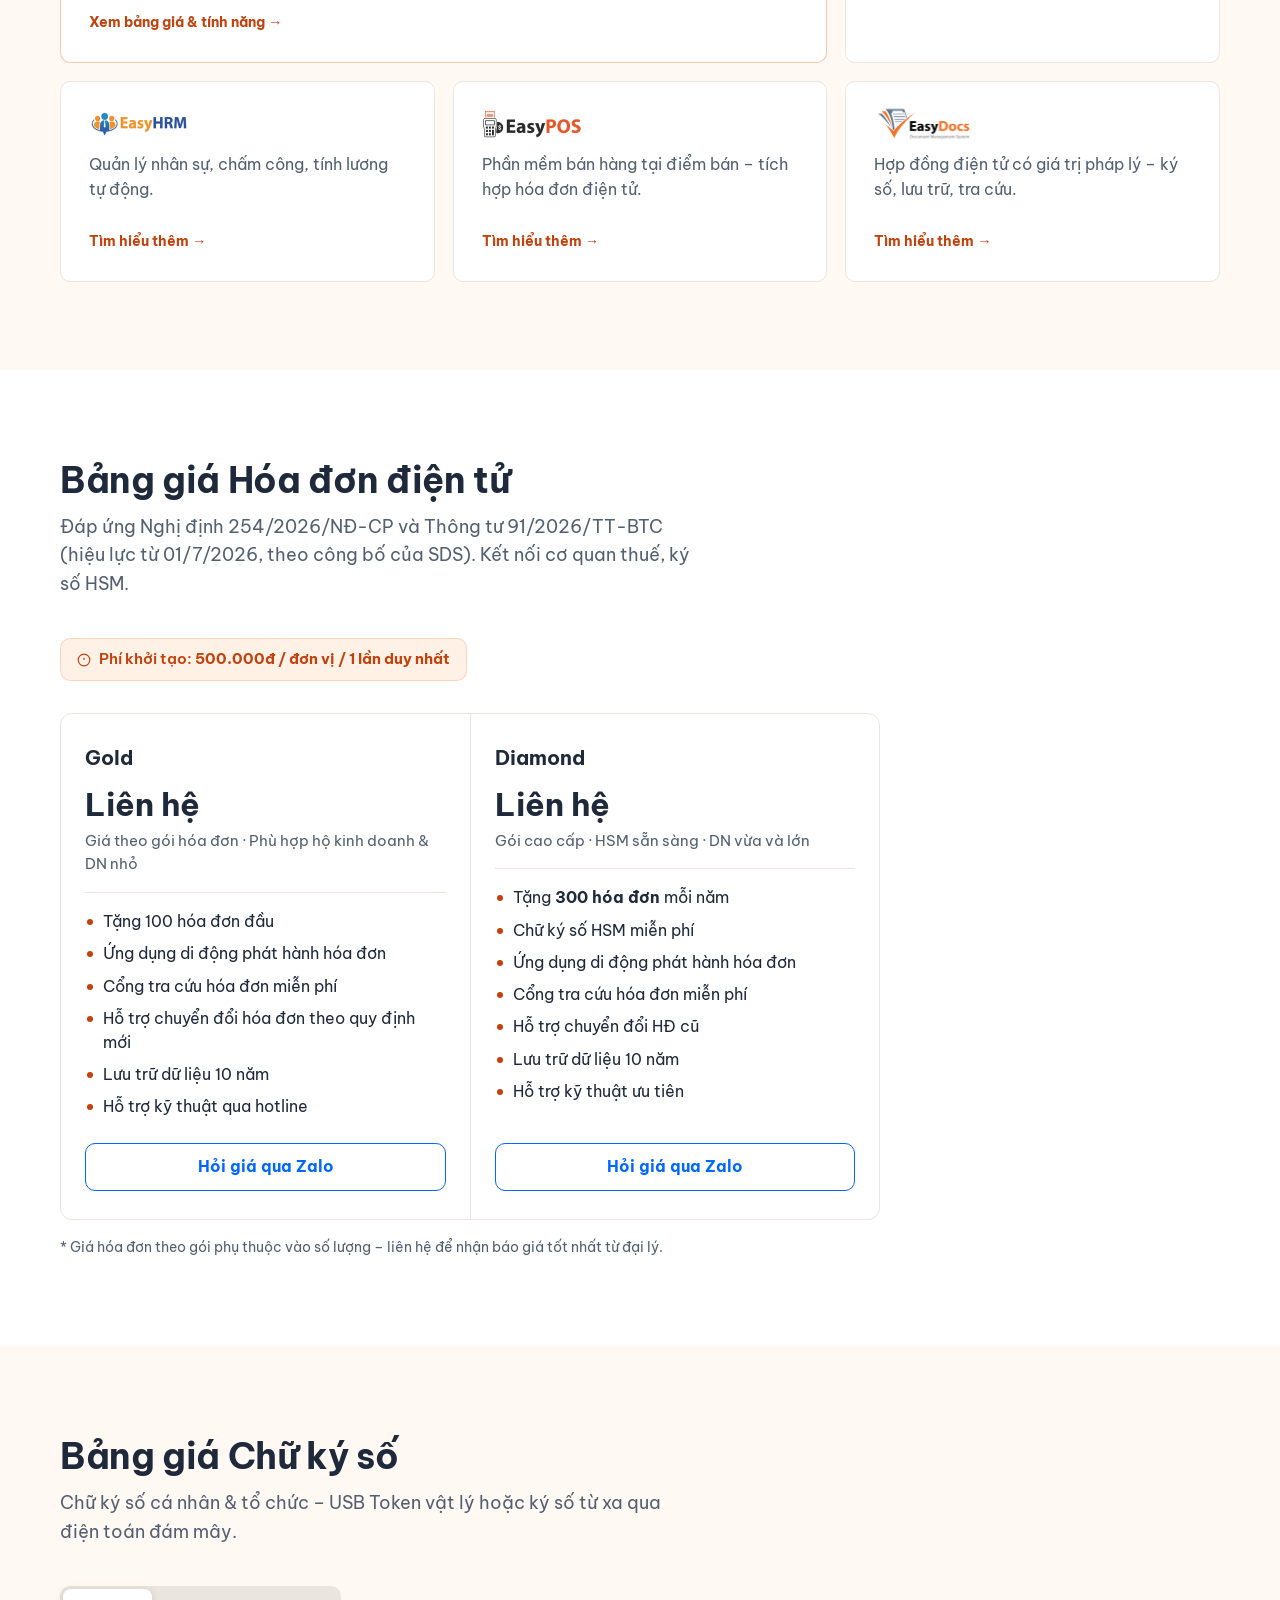
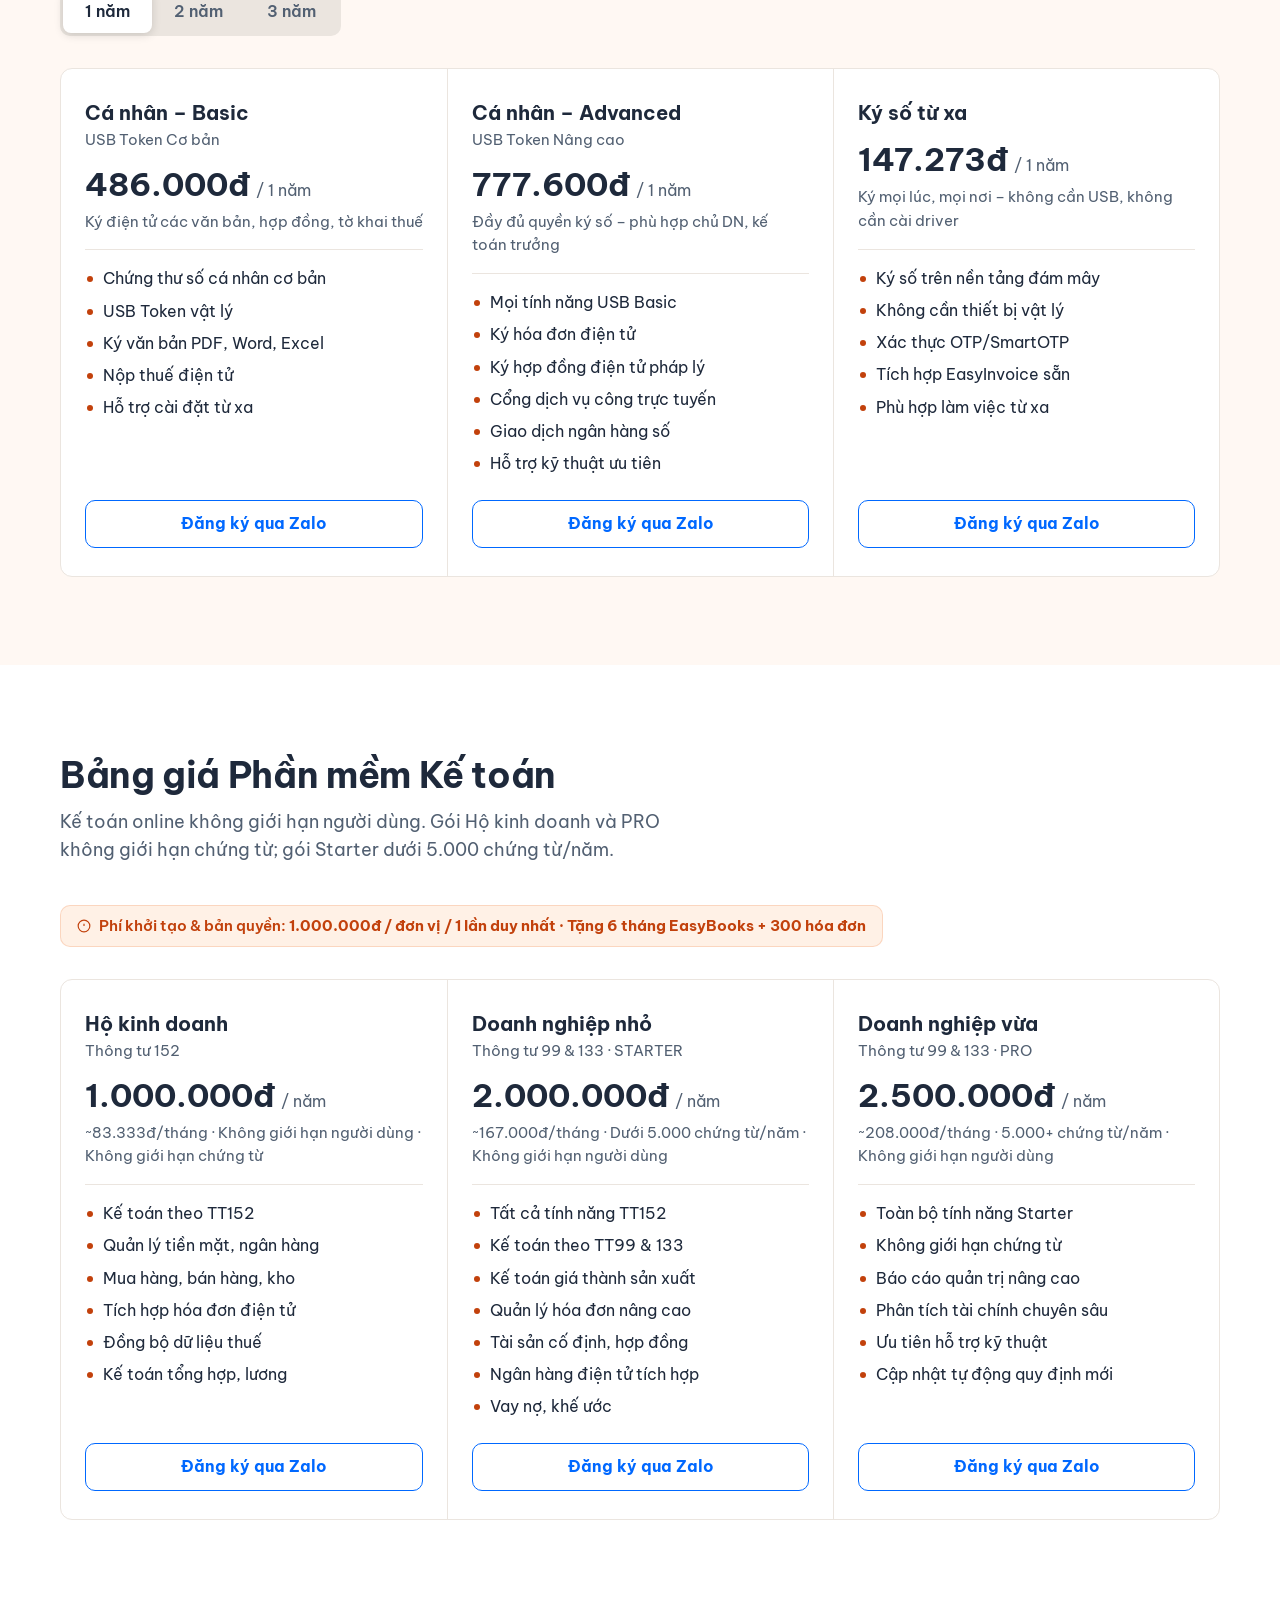
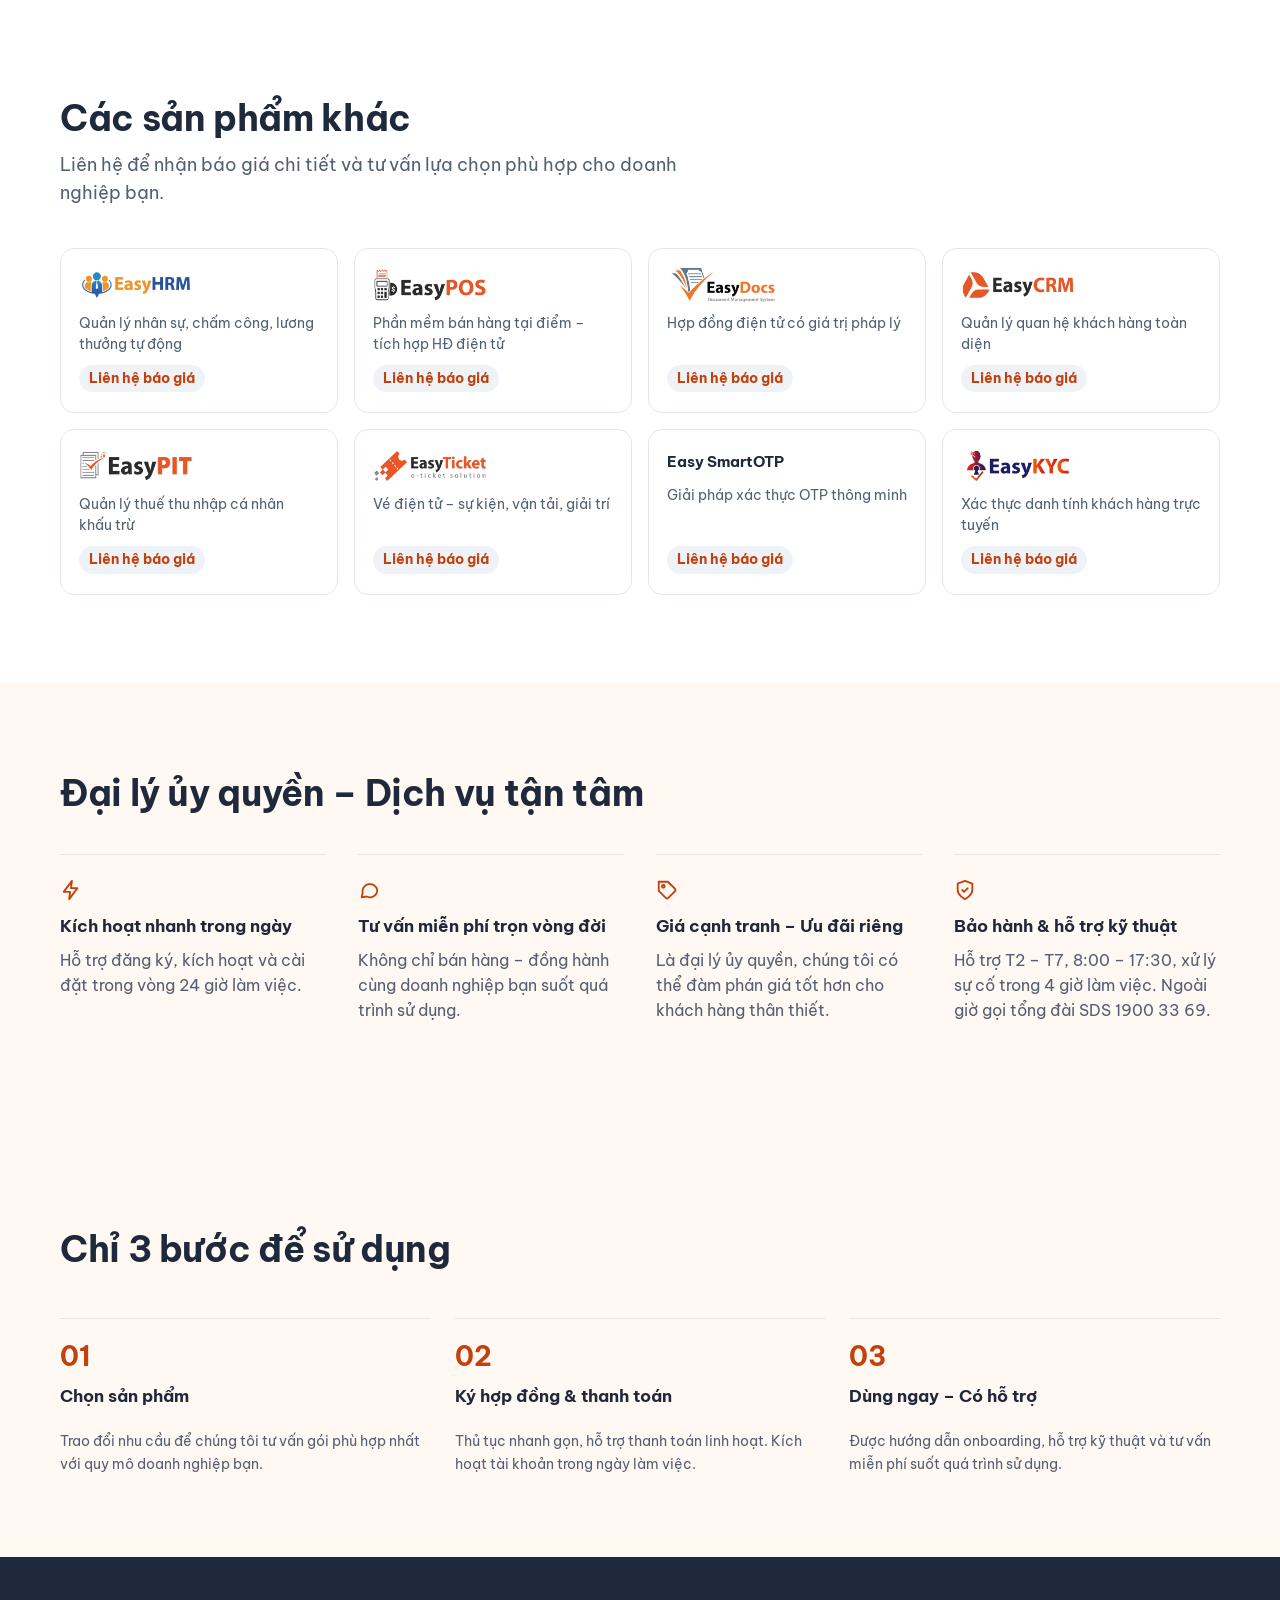
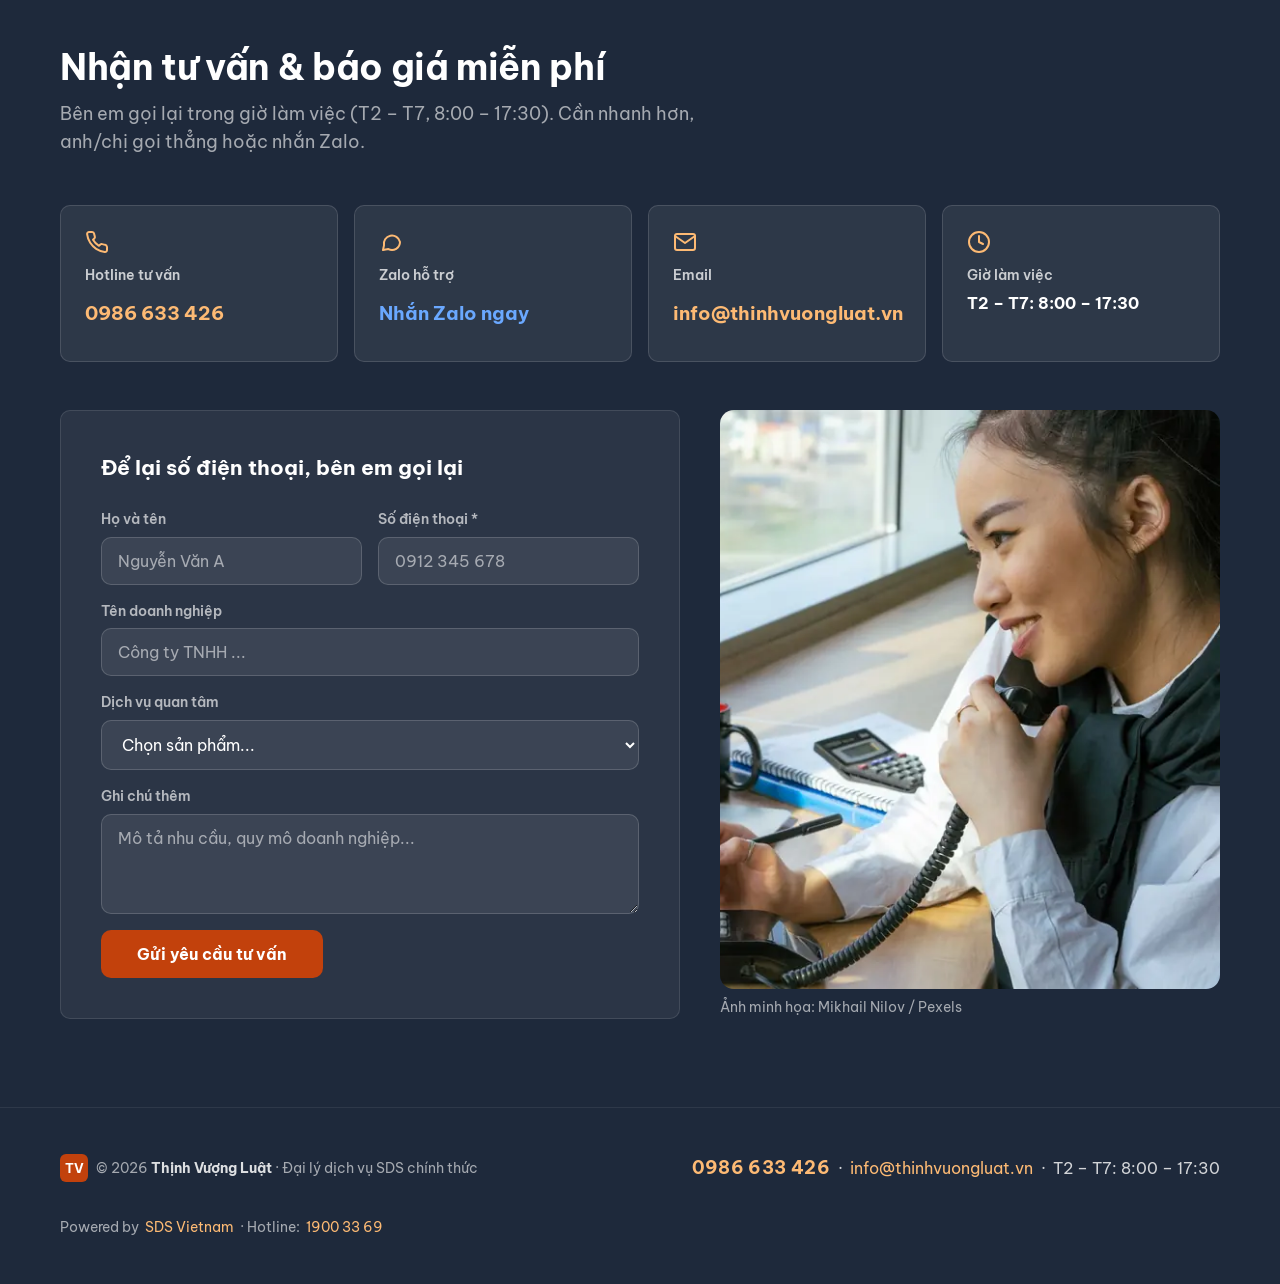
==== commit c635ef8b: "fix: contrast, keyboard focus and lighter images from taste-skill audit - CTA orange #e8590c -> #c24" ====
--- a/index.html
+++ b/index.html
@@ -61,7 +61,7 @@
 
 <!-- ══ MOBILE MENU ════════════════════════════════ -->
 <div class="mobile-menu" id="mobile-menu" role="dialog" aria-modal="true" aria-label="Menu điều hướng">
-  <a href="#" class="mobile-menu-logo" onclick="closeMenu()">
+  <a href="#top" class="mobile-menu-logo" onclick="closeMenu()">
     <div class="mobile-menu-logo-icon">TV</div>
     <div class="mobile-menu-logo-text">Thịnh Vượng Luật</div>
   </a>
@@ -99,7 +99,7 @@
 
 <!-- ══ NAV ═══════════════════════════════════════ -->
 <nav id="main-nav" role="navigation" aria-label="Điều hướng chính">
-  <a href="#" class="nav-logo" aria-label="Thịnh Vượng Luật – Trang chủ">
+  <a href="#top" class="nav-logo" aria-label="Thịnh Vượng Luật – Trang chủ">
     <div class="nav-logo-icon" aria-hidden="true">TV</div>
     <div>
       <div class="nav-logo-text">Thịnh Vượng Luật</div>
@@ -160,6 +160,8 @@
 
     <figure class="hero-visual">
       <img src="images/sds/easyinvoice-hero.webp" width="1400" height="804" fetchpriority="high"
+           srcset="images/sds/easyinvoice-hero-720.webp 720w, images/sds/easyinvoice-hero.webp 1400w"
+           sizes="(max-width: 920px) min(460px, calc(100vw - 48px)), 540px"
            alt="Nhân viên văn phòng cùng các màn hình thật của EasyInvoice: biểu đồ hóa đơn theo tháng và menu xử lý hóa đơn" />
     </figure>
   </div>
@@ -393,16 +395,21 @@
 /* ── RENDER HELPERS ───────────────────────────── */
 function logoImg(logo, name, fallbackEmoji) {
   if (logo) {
-    return '<div class="product-logo-wrap"><img src="' + logo + '" alt="' + name + ' logo" loading="lazy" onerror="onLogoError(this,\'' + fallbackEmoji + '\',\'' + name + '\')"></div>';
+    return '<div class="product-logo-wrap"><img src="' + logo + '" alt="' + name + ' logo" ' + logoSize(logo) + ' loading="lazy" onerror="onLogoError(this,\'' + fallbackEmoji + '\',\'' + name + '\')"></div>';
   }
   return '<div class="product-logo-wrap"><div class="product-logo-fallback"><span>' + fallbackEmoji + '</span><strong>' + name + '</strong></div></div>';
 }
 
 function ecoLogoImg(logo, name, fallbackEmoji) {
   if (logo) {
-    return '<div class="eco-logo-wrap"><img src="' + logo + '" alt="' + name + ' logo" loading="lazy" onerror="onEcoLogoError(this)"></div>';
+    return '<div class="eco-logo-wrap"><img src="' + logo + '" alt="' + name + ' logo" ' + logoSize(logo) + ' loading="lazy" onerror="onEcoLogoError(this)"></div>';
   }
   return '';  /* no usable logo: the card's name line carries it */
+}
+
+/* Intrinsic size of the wordmark files (400px wide; EasyDocs is taller) */
+function logoSize(logo) {
+  return /easydocs/.test(logo) ? 'width="400" height="182"' : 'width="400" height="112"';
 }
 
 /* Flagship product: text + key points on the left, real screenshot on the right */
@@ -418,7 +425,7 @@
           ${p.priceNote ? `<p class="flagship-price">${p.priceNote}</p>` : ''}
           <span class="product-card-cta">Xem bảng giá &amp; tính năng →</span>
         </div>
-        ${p.image ? `<img class="flagship-shot" src="${p.image}" alt="Giao diện lập hóa đơn của ${p.name}" width="1176" height="706" loading="lazy">` : ''}
+        ${p.image ? `<img class="flagship-shot" src="${p.image}"${p.imageSmall ? ` srcset="${p.imageSmall} 640w, ${p.image} 1176w" sizes="(max-width: 760px) min(420px, calc(100vw - 64px)), 420px"` : ''} alt="Giao diện lập hóa đơn của ${p.name}" width="1176" height="706" loading="lazy">` : ''}
       </a>`;
 }
 
--- a/layout.css
+++ b/layout.css
@@ -12,7 +12,7 @@
   --blue:      #334155;
   --mid:       #c2410c;
   --gold:      #c2410c;
-  --gold2:     #e8590c;
+  --gold2:     #c2410c; /* CTA fill: white text needs 4.5:1, #e8590c only gave 3.58:1 */
   --cta-ink:   #ffffff;
   --accent-soft: #fff1e6;
   --on-dark:   #fdba74;
@@ -28,7 +28,7 @@
   --nav-h:     64px;
 }
 
-html { scroll-behavior: smooth; font-size: 17px; }
+html { scroll-behavior: smooth; font-size: 17px; scroll-padding-top: calc(var(--nav-h) + 16px); }
 
 body {
   font-family: 'Be Vietnam Pro', sans-serif;
@@ -313,7 +313,7 @@
   color: var(--cta-ink); font-weight: 700; padding: 14px 32px; border-radius: 12px;
   text-decoration: none; font-size: .95rem; transition: all .25s;
 }
-.btn-primary:hover { background: #cf4f0b; }
+.btn-primary:hover { background: #9a3412; }
 .btn-ghost {
   border: 1px solid #cbd5e1; color: var(--navy); font-weight: 600;
   padding: 14px 32px; border-radius: 12px; text-decoration: none; font-size: .95rem; transition: all .25s;
@@ -425,7 +425,7 @@
 .product-card {
   background: var(--white); border: 1px solid var(--border);
   border-radius: var(--radius); padding: 28px;
-  transition: all .3s cubic-bezier(.4,0,.2,1);
+  transition: border-color .3s, box-shadow .3s, transform .3s cubic-bezier(.4,0,.2,1);
   display: flex; flex-direction: column; gap: 0;
   text-decoration: none; color: inherit;
 }
@@ -1422,3 +1422,14 @@
   .pricing-cta-btns { flex-direction: column; }
   .pricing-cta-btns a { width: 100%; text-align: center; }
 }
+
+/* ══════════════════════════════════════════
+   KEYBOARD FOCUS
+   One visible ring for every link, button and field reached by Tab.
+══════════════════════════════════════════ */
+:focus-visible { outline: 3px solid var(--gold); outline-offset: 3px; }
+.contact-section :focus-visible, footer :focus-visible, .sticky-cta :focus-visible,
+.pricing-cta-section :focus-visible { outline-color: var(--on-dark); }
+.form-input:focus-visible, .form-select:focus-visible, .form-textarea:focus-visible {
+  outline: 2px solid var(--on-dark); outline-offset: 2px;
+}
